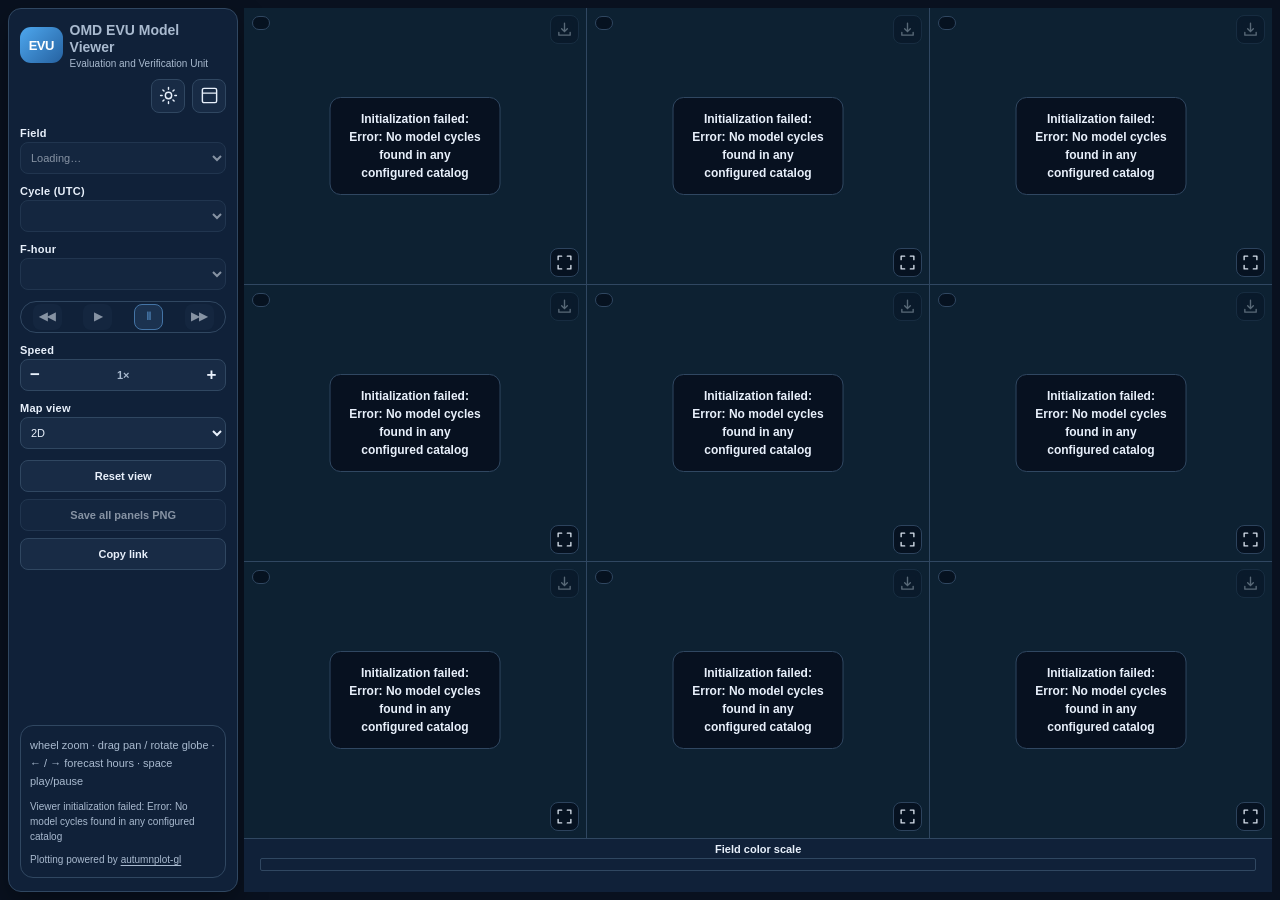
==== index.html @ 355becc1 "Add files via upload" ====
<!DOCTYPE html>
<html lang="en">
<head>
<meta charset="utf-8"><meta name="viewport" content="width=device-width, initial-scale=1"><meta name="theme-color" content="#09111f">
<title>OMD EVU Model Viewer | autumnplot-gl</title>
<link rel="stylesheet" href="css/styles.css?v=7.45.1">
<!-- WebGL comes from the browser. MapLibre uses a separately hosted worker for CSP-safe startup. -->
<link rel="stylesheet" href="vendor/maplibre-gl.css">
<script src="vendor/maplibre-gl-csp.js"></script>
<script src="vendor/autumnplot-gl.js"></script>
<script src="js/viewer.js?v=7.45.1" defer></script>
</head>
<body>
<header class="toolbar">
  <div class="toolbar-brandline">
    <div class="brand"><div class="brandmark">EVU</div><div><strong>OMD EVU Model Viewer</strong><small>Evaluation and Verification Unit</small></div></div>
    <div class="toolbar-brand-actions">
      <button id="mobileControlsBtn" class="utility mobile-controls-btn" aria-controls="viewerControls" aria-expanded="false" title="Show viewer controls">☷ Controls <span class="collapse-indicator" aria-hidden="true">▾</span></button>
      <button id="themeToggleBtn" class="utility theme-toggle" aria-label="Switch to light mode" title="Switch to light mode"><svg aria-hidden="true" viewBox="0 0 24 24" fill="none" stroke="currentColor" stroke-width="1.8" stroke-linecap="round" stroke-linejoin="round"><circle cx="12" cy="12" r="4"/><path d="M12 2v2m0 16v2M4.93 4.93l1.41 1.41m11.32 11.32 1.41 1.41M2 12h2m16 0h2M4.93 19.07l1.41-1.41M17.66 6.34l1.41-1.41"/></svg></button>
      <button id="controlsPositionBtn" class="utility controls-position-toggle" type="button" aria-label="Move controls to left side" aria-pressed="false" title="Move controls to left side"><svg aria-hidden="true" viewBox="0 0 24 24" fill="none" stroke="currentColor" stroke-width="1.8" stroke-linejoin="round"><rect x="3" y="3" width="18" height="18" rx="2"/><path d="M9 3v18"/></svg></button>
    </div>
  </div>
  <div id="viewerControls" class="toolbar-controls">
    <div class="control field-control"><label for="fieldSelect">Field</label><select id="fieldSelect" disabled><option>Loading…</option></select></div>
    <div class="control cycle-control"><label for="cycleSelect">Cycle (UTC)</label><select id="cycleSelect" disabled></select></div>
    <div class="control forecast-control"><label for="fcstSelect">F-hour</label><select id="fcstSelect" disabled></select></div>
    <div class="transport" aria-label="Forecast navigation"><button id="stepBackBtn" class="round" disabled title="Previous hour">◀◀</button><button id="playBtn" class="round" disabled title="Play">▶</button><button id="pauseBtn" class="round active" disabled title="Pause">Ⅱ</button><button id="stepForwardBtn" class="round" disabled title="Next hour">▶▶</button></div>
    <div class="control speed-control"><label>Speed</label><div class="speed-buttons" role="group" aria-label="Loop playback speed"><button id="speedDownBtn" type="button" title="Slower playback" aria-label="Slower playback">−</button><output id="speedValue" aria-live="polite" title="Playback speed relative to normal">1×</output><button id="speedUpBtn" type="button" title="Faster playback" aria-label="Faster playback">+</button></div></div>
    <div id="contourControl" class="control contour-control" hidden><label for="contourToggleBtn">Contours</label><label class="contour-switch"><input type="checkbox" id="contourToggleBtn" aria-label="Show contours"><span>Show lines</span></label></div>
    <div class="control map-view-control"><label for="mapViewSelect">Map view</label><select id="mapViewSelect"><option value="lambert">2D</option><option value="globe">Globe</option></select></div>
    <div class="toolbar-utilities"><button id="resetViewBtn" class="utility">Reset view</button><button id="saveAllPngBtn" class="utility" disabled>Save all panels PNG</button><button id="copyLinkBtn" class="utility">Copy link</button></div>
  </div>
</header>
<div class="helper"><span class="helper-instructions">wheel zoom · drag pan / rotate globe · ← / → forecast hours · space play/pause</span><span class="helper-status"><span id="dataStatus" role="status" aria-live="polite">Starting…</span><span class="helper-credit">Plotting powered by <a href="https://github.com/tsupinie/autumnplot-gl" target="_blank" rel="noopener noreferrer">autumnplot-gl</a></span></span></div>
<div class="viewer-workspace">
  <main id="viewerGrid" class="viewer-grid" aria-label="Model comparison plots"><div class="startup">Initializing rendering engine…</div></main>
  <section id="sharedLegend" class="shared-legend" aria-label="Shared field color legend">
    <div id="sharedLegendTitle" class="shared-legend-title">Field color scale</div>
    <div class="shared-legend-track">
      <canvas id="sharedLegendCanvas" class="shared-legend-canvas" width="1024" height="20" aria-hidden="true"></canvas>
      <div id="sharedLegendLabels" class="shared-legend-labels" aria-label="Color scale values, categorical fields show No and Yes"></div>
    </div>
  </section>
</div>

<dialog id="exportDialog" class="export-dialog" aria-labelledby="exportDialogTitle" aria-describedby="exportDialogHelp">
  <form id="exportForm">
    <div class="export-heading"><h2 id="exportDialogTitle">Save PNG</h2><button type="button" id="exportCloseBtn" class="export-close" aria-label="Close export options">×</button></div>
    <p id="exportDialogHelp">Choose the aspect ratio for your presentation image. Map proportions are preserved. Choose whether to fill the page or expand the map to show the surrounding area.</p>
    <fieldset class="export-ratios"><legend>Aspect ratio</legend>
      <label class="export-choice"><input type="radio" name="exportRatio" value="16:9" checked><span><strong>16:9 widescreen</strong><small id="exportSize169">1920 × 1080</small></span></label>
      <label class="export-choice"><input type="radio" name="exportRatio" value="4:3"><span><strong>4:3 standard</strong><small id="exportSize43">1600 × 1200</small></span></label>
    </fieldset>
    <fieldset class="export-framing"><legend>Map framing</legend>
      <label><input type="radio" name="exportFraming" value="fill" checked> Fill the plot area <small>(may crop map edges)</small></label>
      <label><input type="radio" name="exportFraming" value="fit"> Fit entire map <small>(show surrounding geography)</small></label>
    </fieldset>
    <p id="exportBusyStatus" role="status" aria-live="polite" class="export-busy"></p>
    <div class="export-actions"><button type="button" id="exportCancelBtn">Cancel</button><button type="submit" id="exportConfirmBtn" class="export-primary">Download PNG</button></div>
  </form>
</dialog>
</body></html>
---- css/styles.css ----
:root{--bg:#09111f;--panel:#07101c;--border:#294462;--text:#edf3fb;--muted:#aebdd0;--accent:#62adff;--shadow:0 12px 30px rgba(0,0,0,.34)}
*{box-sizing:border-box}
html,body{margin:0;width:100%;min-height:100%;background:var(--bg);color:var(--text);font-family:Arial,Helvetica,sans-serif}
body{display:grid;grid-template-rows:auto auto minmax(0,1fr) auto;gap:8px;padding:8px;height:100dvh;overflow:hidden}
.toolbar{display:flex;gap:7px;align-items:flex-end;flex-wrap:wrap;background:linear-gradient(180deg,#13223b,#0d1728);border:1px solid rgba(98,173,255,.22);border-radius:16px;padding:10px 12px;box-shadow:var(--shadow)}
.brand{display:flex;align-items:center;gap:7px;white-space:nowrap;align-self:center}.brand strong{font-size:16px;letter-spacing:.03em}.brand small{display:block;font-size:10px;color:var(--muted);margin-top:2px}.brandmark{width:35px;height:35px;border-radius:11px;background:linear-gradient(135deg,#62adff,#3182ca);color:#031322;font-size:22px;font-weight:900;display:grid;place-items:center}
.control{display:grid;gap:5px;min-width:105px}.field-control{min-width:175px}.cycle-control{min-width:152px}.speed-control{min-width:95px}.control label{font-size:11px;color:#bac9dc;font-weight:700;letter-spacing:.02em}
select,button,.display-box{height:38px;background:linear-gradient(180deg,#1a2b45,#14233a);color:var(--text);border:1px solid rgba(255,255,255,.1);border-radius:11px;padding:0 8px;font-size:12px;box-shadow:inset 0 1px 0 rgba(255,255,255,.03)}select option{background:#14233a;color:#edf3fb}button{cursor:pointer;font-weight:700;transition:background .13s,border-color .13s}button:hover:not(:disabled){background:#213a5c;border-color:rgba(98,173,255,.55)}button:disabled,select:disabled{opacity:.55;cursor:not-allowed}.display-box{display:flex;align-items:center;white-space:nowrap;min-width:133px}.spacer{flex:1 1 2px}.transport{display:inline-flex;align-items:center;gap:4px;height:38px;padding:3px;background:#14233a;border:1px solid rgba(255,255,255,.09);border-radius:999px}.round{height:29px;width:32px;padding:0;border:0;background:transparent;border-radius:18px;font-size:12px}.round.active{color:#d3ecff;background:rgba(98,173,255,.2);border:1px solid #4e84b7}.utility{white-space:nowrap;padding:0 9px}
.helper{display:flex;align-items:center;justify-content:space-between;gap:10px;background:linear-gradient(180deg,#101d31,#0c1626);border:1px solid rgba(98,173,255,.16);border-radius:13px;padding:8px 11px;color:var(--muted);font-size:12px;line-height:1.4}.helper b{color:#f2f7ff}.catalog-badge{padding:3px 9px;background:#142843;border:1px solid #37516c;border-radius:20px;white-space:nowrap}
.viewer-grid{--cols:1;display:grid;grid-template-columns:repeat(var(--cols),minmax(0,1fr));grid-auto-rows:minmax(185px,1fr);gap:8px;overflow-y:auto;overflow-x:hidden;min-height:0;min-width:0;padding:1px 3px 3px 1px;align-content:stretch}
.viewer-grid.one-panel{grid-auto-rows:minmax(260px,1fr)}.startup{display:grid;place-items:center;grid-column:1/-1;color:var(--muted);font-size:15px}
.panel-card{display:flex;flex-direction:column;min-width:0;min-height:215px;background:#0c1728;border:1px solid var(--border);border-radius:12px;overflow:hidden;box-shadow:var(--shadow)}.panel-card.selected{border-color:var(--accent);box-shadow:0 0 0 1px rgba(98,173,255,.35),var(--shadow)}
.panel-header{display:flex;justify-content:space-between;align-items:center;gap:8px;padding:6px 9px;background:#10223a;min-width:0}.panel-name{font-size:12px;font-weight:700;white-space:nowrap;overflow:hidden;text-overflow:ellipsis}.panel-save{height:24px;border-radius:7px;font-size:10px;background:#1a3655;padding:0 8px;white-space:nowrap}
.panel-viewport{position:relative;overflow:hidden;flex:1;min-height:125px;background:#07121e;cursor:crosshair;touch-action:none;user-select:none}.panel-viewport.dragging{cursor:crosshair}.image-layer{position:absolute;left:0;top:0;transform-origin:0 0;pointer-events:none;will-change:transform}.image-layer canvas{position:absolute;left:0;top:0;display:block}.plot-label{position:absolute;top:8px;left:8px;z-index:3;padding:5px 8px;background:rgba(3,11,19,.72);border:1px solid rgba(255,255,255,.15);border-radius:8px;max-width:calc(100% - 16px);pointer-events:none}.plot-label strong{display:block;font-size:11px}.plot-label span{display:block;font-size:10px;color:#d1ddea;padding-top:2px;overflow:hidden;text-overflow:ellipsis;white-space:nowrap}
.notice{display:none;position:absolute;z-index:5;top:50%;left:50%;transform:translate(-50%,-50%);background:rgba(6,14,25,.91);padding:12px 17px;border:1px solid #3b5877;border-radius:11px;color:#edf3fb;font-size:12px;text-align:center;max-width:90%;line-height:1.5}.notice.visible{display:block}.point-info{position:absolute;bottom:7px;left:7px;pointer-events:none;background:rgba(6,14,25,.86);border:1px solid #37516c;border-radius:8px;padding:5px 7px;font-size:10px;z-index:3;font-variant-numeric:tabular-nums}
.panel-footer{min-width:0;background:#102036;border-top:1px solid #294462;padding:5px 8px 7px}.legend-title{font-size:10px;color:#dfe9f5;margin-bottom:3px;white-space:nowrap;overflow:hidden;text-overflow:ellipsis}.legend-canvas{width:100%;height:9px;border:1px solid #456080;border-radius:3px;display:block}.legend-labels{display:flex;justify-content:space-between;gap:3px;font-size:9px;color:#c6d6e9;margin-top:3px;font-variant-numeric:tabular-nums}.plot-footer{display:flex;justify-content:space-between;gap:15px;background:linear-gradient(180deg,#101d31,#0c1626);border:1px solid rgba(98,173,255,.16);border-radius:13px;padding:8px 13px;font-size:11px;color:var(--muted);line-height:1.5}
@media(max-width:800px){body{height:auto;min-height:100dvh;overflow:auto;grid-template-rows:auto auto minmax(65vh,1fr) auto}.viewer-grid{overflow-y:visible;grid-auto-rows:minmax(260px,50vh)}.plot-footer{flex-wrap:wrap}.helper{display:block}.catalog-badge{display:inline-block;margin-top:6px}}
@media(max-width:560px){body{padding:6px}.toolbar{padding:9px;gap:8px}.control,.cycle-control,.field-control{min-width:calc(50% - 8px);flex:1 1 130px}.panel-card{min-height:250px}}

/* OMD EVU themes: user preference is saved locally, while the configured theme is the default. */
:root,html[data-theme="dark"]{color-scheme:dark;--bg:#09111f;--panel:#0b1728;--card-head:#12233a;--border:#304761;--text:#e8f0fb;--muted:#a9bacf;--control:#182b45;--controlHover:#254063;--surface:#102139;--map-bg:#0d2132;--plot-label:rgba(6,16,30,.87);--plot-label-text:#d1e0f2;--highlight:#70b9ff}
html[data-theme="light"]{color-scheme:light;--bg:#e8eef5;--panel:#ffffff;--card-head:#eff4f9;--border:#adbecf;--text:#1c3044;--muted:#52677c;--control:#fff;--controlHover:#e0ebf5;--surface:#f6f9fd;--map-bg:#c8d9e5;--plot-label:rgba(255,255,255,.88);--plot-label-text:#29435e;--highlight:#245e9e;--shadow:0 7px 20px rgba(27,56,90,.09)}
html[data-theme] .toolbar,html[data-theme] .helper,html[data-theme] .plot-footer{background:var(--surface);color:var(--muted);border-color:var(--border)}
html[data-theme] .toolbar{border-radius:13px}
html[data-theme] .panel-card{background:var(--panel);border-color:var(--border)}
html[data-theme] .panel-card.selected{border-color:var(--highlight);box-shadow:0 0 0 1px var(--highlight),var(--shadow)}
html[data-theme] .panel-header,html[data-theme] .panel-footer{background:var(--card-head);border-color:var(--border)}
html[data-theme] .panel-viewport{background:var(--map-bg)}
html[data-theme] select,html[data-theme] button,html[data-theme] .display-box{background:var(--control);color:var(--text);border-color:var(--border);box-shadow:none}
html[data-theme] select option{background:var(--control);color:var(--text)}
html[data-theme] button:hover:not(:disabled){background:var(--controlHover);border-color:var(--highlight)}
html[data-theme] .transport{background:var(--surface);border-color:var(--border)}
html[data-theme] .round.active{background:var(--controlHover);border-color:var(--highlight);color:var(--highlight)}
html[data-theme] .control label,html[data-theme] .helper b,html[data-theme] .legend-title{color:var(--text)}
html[data-theme] .legend-labels{color:var(--muted)}
html[data-theme] .plot-label{background:var(--plot-label);color:var(--text);border-color:var(--border);backdrop-filter:blur(3px)}
html[data-theme] .plot-label span{color:var(--plot-label-text)}
html[data-theme] .notice,html[data-theme] .point-info{background:var(--plot-label);color:var(--text);border-color:var(--border)}
html[data-theme] .catalog-badge{background:var(--control);color:var(--muted);border-color:var(--border)}
html[data-theme] .brandmark{width:43px;height:36px;font-size:13px;background:linear-gradient(135deg,#4da7ee,#2662a1);letter-spacing:-.5px;color:#fff}
html[data-theme] .brand strong{font-size:16px;letter-spacing:0}
html[data-theme] .brand small{font-size:11px}
html[data-theme] .panel-viewport .image-layer{image-rendering:auto}
.theme-toggle{min-width:88px}
@media(max-width:800px){.theme-toggle{order:-1}}

/* Choose between orthographic globe context and classic Lambert domain projection. */
.map-view-control{min-width:100px}
@media(max-width:560px){.map-view-control{min-width:115px;flex:1 1 115px}}

/* The weather field is nearest-neighbor on zoom; vector geography stays smooth. */
.image-layer canvas.field-canvas{image-rendering:auto}
/* autumnplot-gl / MapLibre custom rendering surface */
.panel-viewport{position:relative;overflow:hidden;touch-action:auto;cursor:crosshair}
.map-frame{position:absolute;inset:0;z-index:0}
.map-frame .maplibregl-canvas{cursor:crosshair}
.map-frame .maplibregl-canvas:active{cursor:crosshair}
.map-frame .maplibregl-control-container{pointer-events:none}
.plot-label,.point-info,.notice{z-index:4}
.map-snapshot{position:absolute;inset:0;width:100%;height:100%;object-fit:contain;background:var(--map-bg);z-index:1;pointer-events:none}
.panel-viewport .plot-label{max-width:calc(100% - 16px)}
.panel-viewport .notice{font-weight:600}
.panel-viewport.has-live-map .map-snapshot{display:none}
.panel-footer .legend-canvas{height:13px}

/* Footer link remains legible in dark and light mode. */
.plot-footer a{color:inherit;text-decoration:underline;text-underline-offset:2px}.plot-footer a:hover{opacity:.8}

/* Numeric legends: more exact ticks, scaled to panel widths via container queries. */
.panel-card{container-type:inline-size}
.panel-footer .legend-labels{display:block;position:relative;height:18px;margin-top:4px;font-variant-numeric:tabular-nums}
.panel-footer .legend-tick{position:absolute;top:0;transform:translateX(-50%);white-space:nowrap;font-size:9px;line-height:13px}
.panel-footer .legend-tick:first-child{transform:none}
.panel-footer .legend-tick:last-child{transform:translateX(-100%)}
@container (max-width:610px){.panel-footer .legend-tick[data-odd="1"]{display:none}}

/* v7.11 compact controls: one efficient row where space permits. */
body{gap:6px}
.toolbar{display:flex;align-items:center;gap:9px;padding:7px 10px;flex-wrap:wrap}
.toolbar-brandline{display:contents}
.toolbar-brand-actions{display:contents}
.toolbar .brand{flex:0 0 auto;align-self:center}
.toolbar .brandmark{width:36px;height:33px}
.toolbar .brand strong{font-size:14px}
.toolbar .brand small{font-size:10px}
.toolbar-controls{display:flex;flex:1 1 900px;align-items:flex-end;gap:6px;flex-wrap:wrap;min-width:0}
.toolbar-controls .control{gap:3px;min-width:0;flex:0 1 auto}
.toolbar-controls .control label{font-size:10px}
.toolbar-controls select{width:100%;font-size:11px;padding:0 6px}
.toolbar-controls .field-control{width:190px;max-width:220px}
.toolbar-controls .cycle-control{width:159px}
.toolbar-controls .forecast-control{width:85px}
.toolbar-controls .speed-control{width:81px}
.toolbar-controls .map-view-control{width:121px}
.toolbar select,.toolbar button,.toolbar .display-box{height:32px;border-radius:8px}
.toolbar .transport{height:32px;padding:2px;gap:2px;flex:0 0 auto}
.toolbar .round{height:26px;width:29px;font-size:11px}
.toolbar .utility{font-size:11px;padding:0 8px}
.toolbar-utilities{display:flex;align-items:center;gap:6px;flex-wrap:wrap}
.toolbar .theme-toggle{min-width:0;width:34px;height:34px;font-size:19px;padding:0;line-height:1;order:4;margin-left:auto;flex:0 0 34px}
.helper{padding:5px 10px;font-size:11px;min-height:26px}
.mobile-controls-btn{display:none}
@media (max-width:800px){
 body{grid-template-rows:auto auto minmax(65vh,1fr) auto}
 .toolbar{display:block;padding:7px 9px}
 .toolbar-brandline{display:flex;justify-content:space-between;gap:8px;align-items:center;min-width:0}
 .toolbar-brand-actions{display:flex;align-items:center;gap:7px}
 .mobile-controls-btn{display:inline-flex;align-items:center;justify-content:center;gap:7px;white-space:nowrap}
 .toolbar .theme-toggle{margin:0;order:initial}
 .toolbar-controls{display:none;flex:1 1 auto;margin-top:9px;border-top:1px solid var(--border);padding-top:9px;align-items:flex-end;gap:7px}
 .toolbar-controls.is-open{display:flex}
 .toolbar-controls .field-control{flex:2 1 180px;width:auto;max-width:none}
 .toolbar-controls .cycle-control{flex:1 1 140px;width:auto}
 .toolbar-controls .forecast-control{flex:0 1 88px;width:88px}
 .toolbar-controls .speed-control{flex:0 1 88px;width:88px}
 .toolbar-controls .map-view-control{flex:0 1 130px;width:130px}
 .toolbar-utilities{flex:1 1 100%;}
 .toolbar .brand small{font-size:9px}
 .toolbar .brand strong{font-size:13px}
 .toolbar .transport{margin:0}
}
@media (max-width:560px){
 .toolbar-controls .control,.toolbar-controls .cycle-control,.toolbar-controls .field-control{min-width:0}
 .toolbar-controls .field-control{flex:1 1 100%}
 .toolbar-controls .cycle-control{flex:2 1 120px}
 .toolbar-controls .forecast-control{flex:1 1 77px;width:auto}
 .toolbar-controls .map-view-control{flex:1 1 115px;width:auto}
 .toolbar-utilities{justify-content:space-between}
 .toolbar .brandmark{width:33px;height:32px}
}

.theme-toggle{display:inline-flex;align-items:center;justify-content:center}
.theme-toggle svg{display:block;width:19px;height:19px;flex:0 0 auto}


/* v7.12: tight speed steppers and slide-export chooser */
.toolbar-controls .speed-control{width:112px}
.speed-buttons{display:flex;align-items:center;height:32px;border:1px solid var(--border);border-radius:8px;background:var(--control);overflow:hidden}
.toolbar .speed-buttons button{height:30px;min-width:28px;padding:0;border:0;border-radius:0;font-size:17px;line-height:1;background:transparent}
.speed-buttons output{display:inline-flex;flex:1;justify-content:center;align-items:center;min-width:36px;font-size:11px;font-weight:700;font-variant-numeric:tabular-nums;white-space:nowrap}
.export-dialog{position:fixed;inset:auto;max-width:min(430px,calc(100vw - 24px));width:100%;padding:0;border:1px solid var(--border);border-radius:16px;background:var(--panel);color:var(--text);box-shadow:0 30px 90px #0008}
.export-dialog::backdrop{background:rgba(2,8,18,.74);backdrop-filter:blur(3px)}
.export-dialog form{padding:20px}
.export-heading{display:flex;justify-content:space-between;align-items:center;gap:12px}
.export-heading h2{font-size:18px;margin:0}
.export-dialog .export-close{height:30px;width:30px;flex:0 0 30px;padding:0;font-size:24px}
.export-dialog p{font-size:13px;color:var(--muted);line-height:1.5;margin:10px 0 17px}
.export-ratios{margin:0;border:0;padding:0;display:grid;gap:9px}
.export-ratios legend{font-size:12px;font-weight:700;padding:0;margin-bottom:10px}
.export-choice{display:flex;align-items:center;gap:12px;padding:13px;border:1px solid var(--border);border-radius:10px;background:var(--surface);cursor:pointer}
.export-choice:has(input:checked){border-color:var(--highlight);box-shadow:0 0 0 1px var(--highlight)}
.export-choice input{accent-color:var(--highlight);width:16px;height:16px;flex:none}
.export-choice span{display:grid;gap:4px;font-size:13px}
.export-choice small{font-size:11px;color:var(--muted)}
.export-dialog .export-busy{margin:9px 0;min-height:14px;font-size:12px}
.export-actions{display:flex;justify-content:flex-end;gap:10px;margin-top:12px}
.export-actions button{height:36px}
.export-actions .export-primary{background:var(--highlight);color:var(--bg);border-color:var(--highlight);font-weight:700}
@media(max-width:800px){.toolbar-controls .speed-control{flex:0 0 112px;width:112px}}

/* v7.14: preserve the ninth verifying-analysis slot without initializing WebGL. */
.panel-card.analysis-placeholder .panel-viewport{background:radial-gradient(ellipse at 50% 28%,rgba(72,111,155,.17),transparent 70%),var(--map-bg);}
.panel-card.analysis-placeholder .notice{top:50%;left:50%;transform:translate(-50%,-50%);max-width:90%;width:max-content;text-align:center;white-space:normal;}
.panel-card.analysis-placeholder .panel-footer{min-height:55px;}
.panel-card.analysis-placeholder .legend-canvas{visibility:hidden;}

/* v7.15: map-aligned 10-m wind barbs. Kept out of WebGL DOM to preserve plot engine. */
.wind-overlay{position:absolute;inset:0;z-index:2;width:100%;height:100%;pointer-events:none;display:block;}
.export-framing{border:0;padding:0;margin:16px 0 6px;display:grid;gap:8px;}
.export-framing legend{font-size:12px;font-weight:700;margin-bottom:7px;}
.export-framing label{display:flex;align-items:center;gap:8px;font-size:13px;cursor:pointer;}
.export-framing input{accent-color:var(--highlight);}
.export-framing small{font-size:11px;color:var(--muted);}


/* v7.16: plot-first panels and responsive compact legends. */
/* The model and valid time remain INSIDE the plot, not in a redundant header. */
.panel-card .panel-header{display:none}
.panel-viewport{min-height:0}
.panel-viewport .plot-label{max-width:calc(100% - 55px)}
.panel-viewport .panel-save{
 position:absolute;right:7px;top:7px;z-index:7;
 width:29px;height:29px;min-width:29px;padding:5px;
 display:flex;align-items:center;justify-content:center;
 border-radius:8px;border:1px solid var(--border);
 background:var(--plot-label);color:var(--text);
 backdrop-filter:blur(4px);opacity:.92;cursor:pointer;
}
.panel-viewport .panel-save svg{display:block;width:17px;height:17px;flex:0 0 auto}
.panel-viewport .panel-save:disabled{opacity:.35;pointer-events:none}
.panel-viewport .panel-save:hover:not(:disabled){opacity:1}
/* Smaller horizontal legends: used for single/few panels and narrow screens. */
.panel-footer{padding:3px 7px 4px}
.panel-footer .legend-title{margin-bottom:2px;font-size:9px;line-height:11px}
.panel-footer .legend-canvas{height:10px}
.panel-footer .legend-labels{height:13px;margin-top:2px}
.panel-footer .legend-tick{line-height:11px;font-size:8px}
/* Right-side colorbars for 6+ panels on sufficiently wide 3+ column layouts. */
.viewer-grid.vertical-legends .panel-card:not(.analysis-placeholder){flex-direction:row}
.viewer-grid.vertical-legends .panel-card:not(.analysis-placeholder)>.panel-viewport{flex:1 1 auto;min-width:0;min-height:0}
.viewer-grid.vertical-legends .panel-card:not(.analysis-placeholder)>.panel-footer{
 flex:0 0 74px;width:74px;min-width:74px;position:relative;
 border-top:0;border-left:1px solid var(--border);
 padding:5px 5px;
}
.viewer-grid.vertical-legends .panel-footer .legend-title{
 font-size:9px;line-height:11px;text-align:center;
 margin:0;white-space:nowrap;overflow:hidden;text-overflow:ellipsis;
}
.viewer-grid.vertical-legends .panel-footer .legend-canvas{
 position:absolute;left:7px;top:23px;bottom:7px;
 width:13px;height:calc(100% - 30px);border-radius:3px;
}
.viewer-grid.vertical-legends .panel-footer .legend-labels{
 position:absolute;left:24px;right:4px;top:23px;bottom:7px;
 display:block;height:auto;margin:0;overflow:visible;
}
.viewer-grid.vertical-legends .panel-footer .legend-tick{
 left:0!important;top:auto;transform:translateY(-50%);
 font-size:9px;line-height:10px;
}
.viewer-grid.vertical-legends .panel-footer .legend-tick[data-end="top"]{transform:translateY(0)}
.viewer-grid.vertical-legends .panel-footer .legend-tick[data-end="bottom"]{transform:translateY(-100%)}
@container (max-width:610px){.viewer-grid.vertical-legends .panel-footer .legend-tick[data-odd="1"]{display:block}}
@media(max-width:800px){.panel-viewport{min-height:170px}}

/* Analysis has no colorbar until RAP/MRMS analysis data are available. */
.panel-card.analysis-placeholder>.panel-footer{display:none}


/* v7.17: share one field legend and maximize every panel's map area. */
.viewer-workspace{display:flex;flex-direction:column;min-width:0;min-height:0;gap:0;overflow:hidden;}
.viewer-workspace>.viewer-grid{flex:1 1 auto;min-height:0;min-width:0;}
.viewer-grid{gap:1px;padding:0;grid-auto-rows:minmax(120px,1fr);background:var(--border);}
.panel-card,html[data-theme] .panel-card{min-height:100px;border:0;border-radius:0;box-shadow:none;}
.panel-card.selected,html[data-theme] .panel-card.selected{border:0;box-shadow:inset 0 0 0 2px var(--highlight);}
.panel-card>.panel-footer,.viewer-grid.vertical-legends .panel-card>.panel-footer{display:none;}
.shared-legend{
 flex:0 0 auto;min-height:47px;display:flex;align-items:center;gap:15px;
 padding:4px 11px;background:var(--surface);color:var(--text);
 border-top:1px solid var(--border);min-width:0;
}
.shared-legend-title{font-size:11px;font-weight:700;white-space:nowrap;max-width:240px;overflow:hidden;text-overflow:ellipsis;flex:0 1 240px;}
.shared-legend-track{flex:1 1 auto;min-width:0;max-width:1000px;position:relative;align-self:center;}
.shared-legend-canvas{display:block;width:100%;height:14px;border:1px solid var(--border);border-radius:2px;}
.shared-legend-labels{height:16px;position:relative;margin-top:3px;color:var(--muted);font-variant-numeric:tabular-nums;}
.shared-legend-tick{position:absolute;top:0;font-size:10px;white-space:nowrap;transform:translateX(-50%);}
.shared-legend-tick[data-end="first"]{transform:none;}
.shared-legend-tick[data-end="last"]{transform:translateX(-100%);}
@media(max-width:800px){
 .viewer-workspace{overflow:visible;}
 .viewer-workspace>.viewer-grid{overflow-y:visible;flex:0 0 auto;grid-auto-rows:minmax(255px,auto);}
 .panel-card,html[data-theme] .panel-card{min-height:240px;}
 .shared-legend{flex-wrap:wrap;gap:1px;min-height:56px;padding:5px 8px;}
 .shared-legend-title{flex:1 1 100%;max-width:none;font-size:10px;}
 .shared-legend-track{flex:1 1 100%;max-width:none;}
 .shared-legend-tick{font-size:9px;}
}


/* v7.19: status and plotting credit share the instructions strip; no footer. */
body{grid-template-rows:auto auto minmax(0,1fr);}
.helper{display:flex;align-items:center;justify-content:space-between;gap:8px 14px;flex-wrap:wrap;padding:5px 10px;}
.helper-instructions{min-width:0;flex:1 1 360px;}
.helper-status{display:inline-flex;align-items:center;justify-content:flex-end;gap:12px;min-width:0;flex:1 1 330px;text-align:right;font-size:10px;white-space:nowrap;}
.helper-status #dataStatus{font-variant-numeric:tabular-nums;}
.helper-credit a{color:inherit;text-decoration:underline;text-underline-offset:2px;}
@media (max-width:1050px){.helper-status{justify-content:flex-start;text-align:left;flex-wrap:wrap;white-space:normal;}}
@media (max-width:800px){body{grid-template-rows:auto auto minmax(65vh,1fr);}.helper{display:flex;gap:3px;}.helper-instructions,.helper-status{flex:1 1 100%;}.helper-status{justify-content:flex-start;}}

/* v7.20: projected, noninteractive counterpart cursors. The real OS cursor
   remains a normal white crosshair/pointer; these never intercept events. */
.sync-crosshair{position:absolute;z-index:6;width:23px;height:23px;
 transform:translate(-50%,-50%);pointer-events:none;user-select:none;
 filter:drop-shadow(0 0 2px #051c2a);}
.sync-crosshair::before,.sync-crosshair::after{content:'';position:absolute;background:#00f3e3;
 box-shadow:0 0 0 1px rgba(7,32,42,.4);}
.sync-crosshair::before{height:2px;width:23px;top:10.5px;left:0;}
.sync-crosshair::after{width:2px;height:23px;left:10.5px;top:0;}
.sync-crosshair[hidden]{display:none!important}
/* Export dialog opens adjacent to the clicked toolbar button or panel icon. */
.export-dialog{margin:0;inset:auto;max-height:calc(100dvh - 16px);overflow:auto}

/* v7.20: give the common color scale the complete grid width. Keep its
   field title centered directly above the swatches on desktop and mobile. */
.shared-legend{flex-direction:column;justify-content:center;align-items:stretch;gap:2px;
 padding:3px 16px 5px;min-height:49px;}
.shared-legend-title{flex:0 0 auto;max-width:none;width:100%;font-size:11px;line-height:14px;
 text-align:center;white-space:nowrap;}
.shared-legend-track{flex:0 0 auto;width:100%;max-width:none;min-width:0;}
.shared-legend-canvas{height:13px;}
.shared-legend-labels{margin-top:1px;height:15px;}
@media (max-width:800px){.shared-legend{gap:2px;padding:3px 9px 5px;min-height:49px;}
 .shared-legend-title,.shared-legend-track{flex:0 0 auto;max-width:none;width:100%;}
}


/* v7.40: keep the glowing master crosshair locked to the actual mouse.
   The previous white/glowing DOM overlay was painted one or more animation
   frames after the OS pointer and could visibly trail it during movement.
   Use a single native cursor image with a center-accurate (24,24) hotspot.
   Geographic counterparts remain DOM overlays in the other panels. */
@media (pointer: fine) {
  .panel-viewport {cursor:url('cursor-master-glow.svg') 24 24,crosshair;}
  .map-frame .maplibregl-canvas,
  .map-frame .maplibregl-canvas:active {
    cursor:url('cursor-master-glow.svg') 24 24,crosshair !important;
  }
}
/* The native hand remains the only click target; a halo highlights it. */
.panel-viewport .panel-save:hover:not(:disabled){
 box-shadow:0 0 0 1px rgba(255,255,255,.9),0 0 9px 3px rgba(255,255,255,.50),
 0 0 21px 6px rgba(60,190,255,.55);
 cursor:url('cursor-hand-glow.svg') 13 3,pointer;
}


/* v7.28: in-workspace single-panel focus. Keep the shared legend/toolbar.
   Non-focused maps stay mounted but aren't resized at zero dimensions. */
.panel-viewport .panel-expand{
 position:absolute;right:7px;bottom:7px;z-index:9;
 display:flex;align-items:center;justify-content:center;
 width:29px;height:29px;min-width:29px;padding:5px;
 border:1px solid var(--border);border-radius:8px;
 background:var(--plot-label);color:var(--text);
 backdrop-filter:blur(4px);opacity:.92;cursor:pointer;
}
.panel-viewport .panel-expand svg{width:17px;height:17px;display:block;pointer-events:none}
.panel-viewport .panel-expand:hover,.panel-viewport .panel-expand:focus-visible{
 opacity:1;box-shadow:0 0 0 1px rgba(255,255,255,.45),0 0 9px rgba(73,174,255,.48);
}
.viewer-workspace>.viewer-grid.focus-panel{
 --cols:1;grid-template-columns:minmax(0,1fr);grid-auto-rows:minmax(0,1fr);
 overflow:hidden;align-content:stretch;
}
.viewer-grid.focus-panel>.panel-card:not(.is-focused){display:none!important}
.viewer-grid.focus-panel>.panel-card.is-focused{
 grid-column:1;grid-row:1;width:100%;height:100%;min-width:0;min-height:0;
}
@media(max-width:800px){
 .viewer-workspace>.viewer-grid.focus-panel{
  flex:0 0 auto;grid-template-columns:minmax(0,1fr);
  grid-auto-rows:minmax(0,1fr);height:max(340px,65dvh);
  overflow:hidden;
 }
 .viewer-grid.focus-panel>.panel-card.is-focused{min-height:0}
}

/* Full diagnostics for long analysis/grid errors; tap to see or copy details. */
.notice.error-details{white-space:pre-line;overflow-wrap:anywhere;max-height:68%;overflow-y:auto;cursor:pointer;user-select:text;overscroll-behavior:contain}


/* v7.37: desktop-only placement control. The <=800px mobile controls and
   collapse/expand behavior remain exactly as before. */
.controls-position-toggle{display:none!important}
@media (min-width:801px){
 .toolbar .controls-position-toggle{
  display:inline-flex!important;align-items:center;justify-content:center;
  width:34px;min-width:34px;height:34px;flex:0 0 34px;order:5;
  padding:0;line-height:1;
 }
 .controls-position-toggle svg{display:block;width:19px;height:19px;flex:0 0 auto}
 .controls-position-toggle:focus-visible{outline:2px solid var(--highlight);outline-offset:2px}
 html[data-controls-position="left"] body{
  grid-template-columns:clamp(220px,18vw,260px) minmax(0,1fr);
  grid-template-rows:minmax(0,1fr);
 }
 html[data-controls-position="left"] .toolbar{
  grid-column:1;grid-row:1;min-height:0;min-width:0;
  display:flex;flex-direction:column;flex-wrap:nowrap;align-items:stretch;
  justify-content:flex-start;gap:14px;padding:13px 11px;
  overflow-y:auto;overflow-x:hidden;scrollbar-width:thin;
 }
 html[data-controls-position="left"] .toolbar-brandline{
  display:flex;flex-direction:column;gap:10px;align-items:stretch;
 }
 html[data-controls-position="left"] .toolbar .brand{
  align-self:stretch;white-space:normal;min-width:0;
 }
 html[data-controls-position="left"] .toolbar .brand>div:last-child{min-width:0}
 html[data-controls-position="left"] .toolbar .brand strong{font-size:14px;line-height:1.2;display:block}
 html[data-controls-position="left"] .toolbar .brand small{font-size:10px}
 html[data-controls-position="left"] .toolbar-brand-actions{
  display:flex;align-items:center;justify-content:flex-end;gap:7px;
 }
 html[data-controls-position="left"] .toolbar .theme-toggle{
  order:initial;margin:0;flex:0 0 34px;
 }
 html[data-controls-position="left"] .toolbar .controls-position-toggle{
  order:initial;margin:0;
 }
 html[data-controls-position="left"] .toolbar-controls{
  display:flex;flex:0 0 auto;flex-direction:column;align-items:stretch;
  flex-wrap:nowrap;gap:11px;min-width:0;width:100%;
 }
 html[data-controls-position="left"] .toolbar-controls .control,
 html[data-controls-position="left"] .toolbar-controls .field-control,
 html[data-controls-position="left"] .toolbar-controls .cycle-control,
 html[data-controls-position="left"] .toolbar-controls .forecast-control,
 html[data-controls-position="left"] .toolbar-controls .speed-control,
 html[data-controls-position="left"] .toolbar-controls .map-view-control{
  width:100%;max-width:none;min-width:0;flex:0 0 auto;
 }
 html[data-controls-position="left"] .toolbar-controls .control label{font-size:11px}
 html[data-controls-position="left"] .toolbar-controls select{width:100%}
 html[data-controls-position="left"] .toolbar .transport{
  align-self:stretch;justify-content:space-around;width:100%;margin:0;
 }
 html[data-controls-position="left"] .speed-buttons{width:100%}
 html[data-controls-position="left"] .toolbar-utilities{
  width:100%;display:grid;grid-template-columns:minmax(0,1fr);gap:7px;
 }
 html[data-controls-position="left"] .toolbar-utilities .utility{width:100%;min-width:0}
 html[data-controls-position="left"] .toolbar>.helper{
  flex:0 0 auto;width:100%;min-width:0;margin-top:auto;
  display:flex;flex-direction:column;align-items:stretch;
  justify-content:flex-start;gap:9px;padding:10px 9px;
  text-align:left;overflow-wrap:break-word;
 }
 html[data-controls-position="left"] .toolbar>.helper .helper-instructions{
  flex:0 0 auto;min-width:0;width:100%;line-height:1.65;
 }
 html[data-controls-position="left"] .toolbar>.helper .helper-status{
  display:flex;flex:0 0 auto;flex-direction:column;align-items:flex-start;
  justify-content:flex-start;gap:8px;text-align:left;
  min-width:0;width:100%;white-space:normal;line-height:1.5;
 }
 html[data-controls-position="left"] .toolbar>.helper #dataStatus{
  width:100%;white-space:normal;overflow-wrap:anywhere;
 }
 html[data-controls-position="left"] .toolbar>.helper .helper-credit{
  width:100%;overflow-wrap:anywhere;
 }
 html[data-controls-position="left"] .viewer-workspace{
  grid-column:2;grid-row:1;min-width:0;min-height:0;
 }
}

/* v7.42: smooth labeled isolines above shading, below hover and panel controls. */
.contour-overlay{position:absolute;inset:0;z-index:3;width:100%;height:100%;pointer-events:none;display:block}
.contour-control[hidden]{display:none!important}
.toolbar-controls .contour-control{width:112px;min-width:102px}
.contour-switch{display:flex;align-items:center;gap:6px;height:32px;padding:3px 8px;
 border:1px solid var(--border);border-radius:8px;background:var(--control);color:var(--text);
 font-size:11px!important;white-space:nowrap;cursor:pointer}
.contour-switch input{width:15px;height:15px;accent-color:var(--accent)}
@media(min-width:801px){html[data-controls-position="left"] .toolbar-controls .contour-control{width:100%}}

/* Wind barbs remain on top when contours are also enabled. */
.wind-overlay{z-index:4}
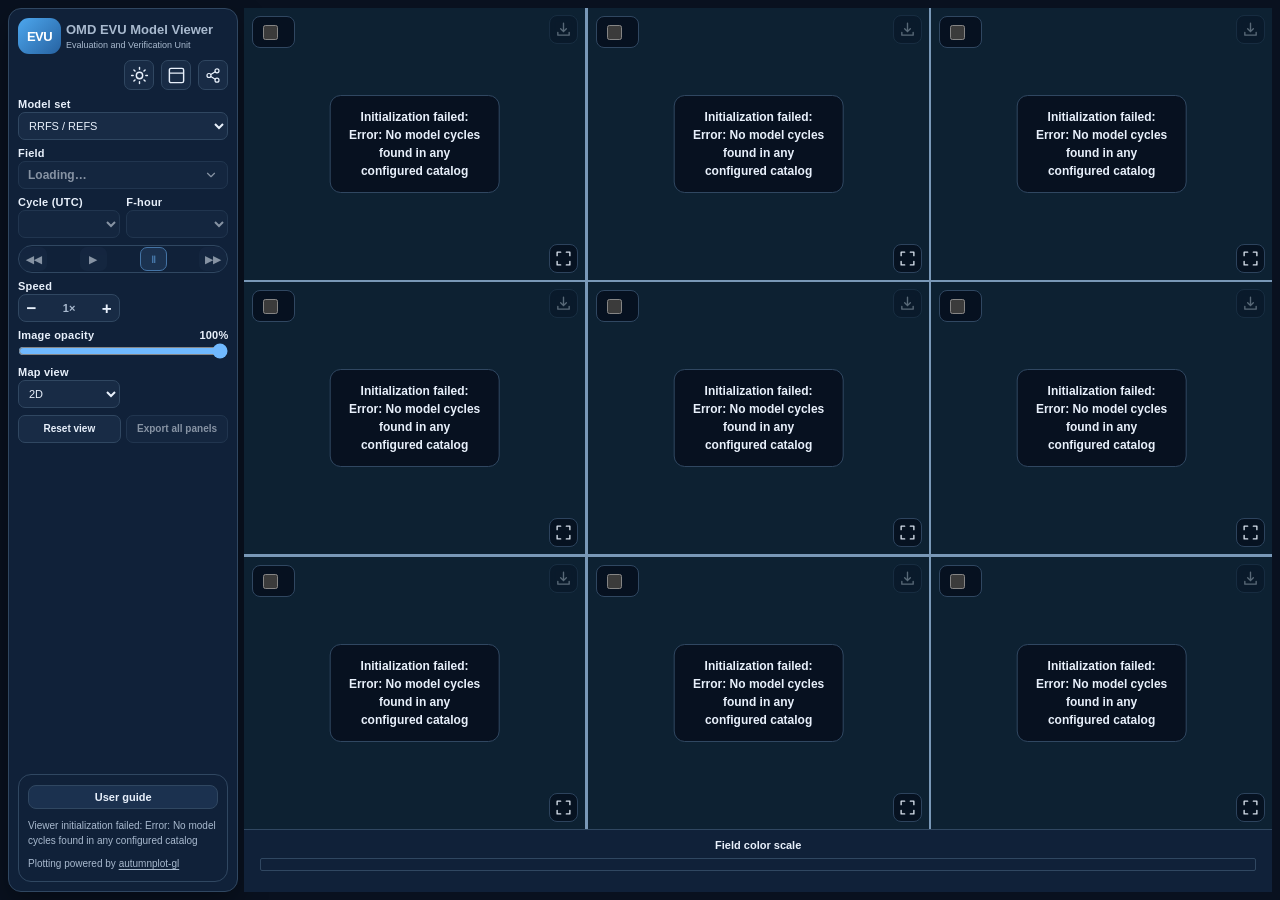
==== commit ca8344c5: "Add files via upload" ====
--- a/index.html
+++ b/index.html
@@ -3,12 +3,15 @@
 <head>
 <meta charset="utf-8"><meta name="viewport" content="width=device-width, initial-scale=1"><meta name="theme-color" content="#09111f">
 <title>OMD EVU Model Viewer | autumnplot-gl</title>
-<link rel="stylesheet" href="css/styles.css?v=7.45.1">
+<link rel="stylesheet" href="css/styles.css?v=1.1.10-20261030">
 <!-- WebGL comes from the browser. MapLibre uses a separately hosted worker for CSP-safe startup. -->
 <link rel="stylesheet" href="vendor/maplibre-gl.css">
 <script src="vendor/maplibre-gl-csp.js"></script>
 <script src="vendor/autumnplot-gl.js"></script>
-<script src="js/viewer.js?v=7.45.1" defer></script>
+<script src="js/gif-export.js?v=1.0.20-20261030"></script>
+<script src="js/viewer.js?v=1.1.10-20261030" defer></script>
+<script src="js/sounding-profiles.js?v=1.1.10-20261030" defer></script>
+<script src="js/point-inspector.js?v=1.1.10-20261030" defer></script>
 </head>
 <body>
 <header class="toolbar">
@@ -18,35 +21,274 @@
       <button id="mobileControlsBtn" class="utility mobile-controls-btn" aria-controls="viewerControls" aria-expanded="false" title="Show viewer controls">☷ Controls <span class="collapse-indicator" aria-hidden="true">▾</span></button>
       <button id="themeToggleBtn" class="utility theme-toggle" aria-label="Switch to light mode" title="Switch to light mode"><svg aria-hidden="true" viewBox="0 0 24 24" fill="none" stroke="currentColor" stroke-width="1.8" stroke-linecap="round" stroke-linejoin="round"><circle cx="12" cy="12" r="4"/><path d="M12 2v2m0 16v2M4.93 4.93l1.41 1.41m11.32 11.32 1.41 1.41M2 12h2m16 0h2M4.93 19.07l1.41-1.41M17.66 6.34l1.41-1.41"/></svg></button>
       <button id="controlsPositionBtn" class="utility controls-position-toggle" type="button" aria-label="Move controls to left side" aria-pressed="false" title="Move controls to left side"><svg aria-hidden="true" viewBox="0 0 24 24" fill="none" stroke="currentColor" stroke-width="1.8" stroke-linejoin="round"><rect x="3" y="3" width="18" height="18" rx="2"/><path d="M9 3v18"/></svg></button>
+      <button id="copyLinkBtn" class="utility share-link-btn" type="button" aria-label="Copy share link" title="Copy share link"><svg aria-hidden="true" viewBox="0 0 24 24" fill="none" stroke="currentColor" stroke-width="1.8" stroke-linecap="round" stroke-linejoin="round"><circle cx="18" cy="5" r="3"/><circle cx="6" cy="12" r="3"/><circle cx="18" cy="19" r="3"/><path d="m8.7 10.55 6.6-4.1M8.7 13.45l6.6 4.1"/></svg></button><span id="shareLinkStatus" class="sr-only" role="status" aria-live="polite"></span>
     </div>
   </div>
   <div id="viewerControls" class="toolbar-controls">
-    <div class="control field-control"><label for="fieldSelect">Field</label><select id="fieldSelect" disabled><option>Loading…</option></select></div>
+    <div class="control model-set-control"><label for="modelSetSelect">Model set</label><select id="modelSetSelect" aria-label="Model set"><option value="rrfs-refs">RRFS / REFS</option><option value="gfs-versions" disabled>GFSv16 / GFSv17 (coming soon)</option><option value="ai-models" disabled>AIGFS / AIGEFS / HGEFS (coming soon)</option></select></div>
+    <div class="control field-control field-nested-control"><label for="fieldMenuBtn">Field</label><button id="fieldMenuBtn" class="field-menu-trigger" type="button" aria-haspopup="menu" aria-expanded="false" aria-controls="fieldMenuPopup" aria-label="Choose meteorological field" disabled><span id="fieldMenuSelected">Loading…</span><svg aria-hidden="true" viewBox="0 0 24 24" fill="none" stroke="currentColor" stroke-width="2" stroke-linecap="round" stroke-linejoin="round"><path d="m6 9 6 6 6-6"/></svg></button></div>
     <div class="control cycle-control"><label for="cycleSelect">Cycle (UTC)</label><select id="cycleSelect" disabled></select></div>
     <div class="control forecast-control"><label for="fcstSelect">F-hour</label><select id="fcstSelect" disabled></select></div>
     <div class="transport" aria-label="Forecast navigation"><button id="stepBackBtn" class="round" disabled title="Previous hour">◀◀</button><button id="playBtn" class="round" disabled title="Play">▶</button><button id="pauseBtn" class="round active" disabled title="Pause">Ⅱ</button><button id="stepForwardBtn" class="round" disabled title="Next hour">▶▶</button></div>
     <div class="control speed-control"><label>Speed</label><div class="speed-buttons" role="group" aria-label="Loop playback speed"><button id="speedDownBtn" type="button" title="Slower playback" aria-label="Slower playback">−</button><output id="speedValue" aria-live="polite" title="Playback speed relative to normal">1×</output><button id="speedUpBtn" type="button" title="Faster playback" aria-label="Faster playback">+</button></div></div>
-    <div id="contourControl" class="control contour-control" hidden><label for="contourToggleBtn">Contours</label><label class="contour-switch"><input type="checkbox" id="contourToggleBtn" aria-label="Show contours"><span>Show lines</span></label></div>
+    <div id="contourControl" class="control contour-control overlays-control" hidden>
+      <label id="overlaysLabel">Overlays</label>
+      <div class="overlays-switches" role="group" aria-labelledby="overlaysLabel">
+        <label id="heightOption" class="contour-switch" hidden title="Display geopotential height contours"><input type="checkbox" id="heightToggleBtn" checked><span>Height</span></label>
+        <label id="windOption" class="contour-switch" hidden title="Display meteorological wind barbs"><input type="checkbox" id="windToggleBtn" checked><span>Wind</span></label>
+        <label id="contourOption" class="contour-switch" hidden title="Display optional shaded-field contours"><input type="checkbox" id="contourToggleBtn"><span>Contours</span></label>
+        <label id="mslp850Option" class="contour-switch" hidden title="Display dashed 850-hPa temperature isolines on MSLP"><input type="checkbox" id="mslp850ToggleBtn" checked><span>850-hPa Temp</span></label>
+        <div id="obsControl" class="obs-switches" hidden>
+          <label class="contour-switch" title="Synoptic Data METAR / ASOS / AWOS station observations"><input type="checkbox" id="obsSynoptic" checked><span>METARs</span></label>
+          <label class="contour-switch" title="mPING crowd-sourced precipitation reports"><input type="checkbox" id="obsMping" checked><span>mPING</span></label>
+        </div>
+        <div id="spcControl" class="spc-switches" hidden>
+          <label class="contour-switch" title="SPC preliminary tornado, wind, and hail reports"><input type="checkbox" id="spcToggleBtn"><span>SPC reports</span></label>
+        </div>
+      </div>
+      <small id="spcCount" class="obs-count" aria-live="polite" hidden></small>
+      <small id="obsCount" class="obs-count" aria-live="polite" hidden></small>
+      <small id="obsAttribution" class="obs-attribution" hidden>Data: <a href="https://synopticdata.com/" target="_blank" rel="noopener noreferrer">Synoptic Data</a> · <a href="https://mping.ou.edu/" target="_blank" rel="noopener noreferrer">mPING (OU/NSSL)</a></small>
+    </div>
+    <div class="control opacity-control" title="Meteorological image shading opacity; contours, barbs, and reports remain fully visible">
+      <label for="imageOpacity">Image opacity <output id="imageOpacityLabel">100%</output></label>
+      <input type="range" id="imageOpacity" min="0" max="100" step="5" value="100" aria-label="Image opacity percent">
+    </div>
     <div class="control map-view-control"><label for="mapViewSelect">Map view</label><select id="mapViewSelect"><option value="lambert">2D</option><option value="globe">Globe</option></select></div>
-    <div class="toolbar-utilities"><button id="resetViewBtn" class="utility">Reset view</button><button id="saveAllPngBtn" class="utility" disabled>Save all panels PNG</button><button id="copyLinkBtn" class="utility">Copy link</button></div>
+    <div class="toolbar-utilities"><button id="resetViewBtn" class="utility">Reset view</button><button id="saveAllPngBtn" class="utility" title="Export all panels as a PNG image or animated GIF" disabled>Export all panels</button></div>
   </div>
 </header>
-<div class="helper"><span class="helper-instructions">wheel zoom · drag pan / rotate globe · ← / → forecast hours · space play/pause</span><span class="helper-status"><span id="dataStatus" role="status" aria-live="polite">Starting…</span><span class="helper-credit">Plotting powered by <a href="https://github.com/tsupinie/autumnplot-gl" target="_blank" rel="noopener noreferrer">autumnplot-gl</a></span></span></div>
+<div id="shareLinkToast" class="share-link-toast" hidden aria-hidden="true"></div>
+<!-- Floating outside the clipped optional left toolbar; still anchored to its Field button. -->
+<div id="fieldMenuPopup" class="field-menu-popup" hidden>
+  <div id="fieldMenuCategories" class="field-menu-categories" role="menu" aria-label="Meteorological field categories"></div>
+  <div id="fieldMenuBranch" class="field-menu-branch" role="menu" aria-label="Fields in selected category" hidden>
+    <button id="fieldMenuBack" class="field-menu-back" type="button" aria-label="Back to field categories"><span aria-hidden="true">‹</span> Categories</button>
+    <div id="fieldMenuBranchTitle" class="field-menu-branch-title" aria-hidden="true"></div>
+    <div id="fieldMenuItems" class="field-menu-items"></div>
+  </div>
+</div>
+<div class="helper"><button type="button" id="userGuideBtn" class="helper-guide" aria-haspopup="dialog" aria-controls="userGuideDialog">User guide</button><span class="helper-status"><span id="dataStatus" role="status" aria-live="polite">Starting…</span><span class="helper-credit">Plotting powered by <a href="https://github.com/tsupinie/autumnplot-gl" target="_blank" rel="noopener noreferrer">autumnplot-gl</a></span></span></div>
 <div class="viewer-workspace">
   <main id="viewerGrid" class="viewer-grid" aria-label="Model comparison plots"><div class="startup">Initializing rendering engine…</div></main>
   <section id="sharedLegend" class="shared-legend" aria-label="Shared field color legend">
-    <div id="sharedLegendTitle" class="shared-legend-title">Field color scale</div>
+    <div class="shared-legend-heading">
+      <div id="sharedLegendTitle" class="shared-legend-title">Field color scale</div>
+      <button type="button" id="legendResetBtn" class="legend-reset" hidden title="Reset color scale to default" aria-label="Reset color scale to default">
+        <svg aria-hidden="true" viewBox="0 0 24 24" width="15" height="15" fill="none" stroke="currentColor" stroke-width="2" stroke-linecap="round" stroke-linejoin="round"><path d="M3 12a9 9 0 1 0 3-6.7"/><path d="M3 3v5h5"/></svg>
+      </button>
+    </div>
     <div class="shared-legend-track">
-      <canvas id="sharedLegendCanvas" class="shared-legend-canvas" width="1024" height="20" aria-hidden="true"></canvas>
+      <canvas id="sharedLegendCanvas" class="shared-legend-canvas" width="1024" height="20" title="Click to customize numeric color scale"></canvas>
       <div id="sharedLegendLabels" class="shared-legend-labels" aria-label="Color scale values, categorical fields show No and Yes"></div>
     </div>
   </section>
+  <dialog id="legendRangePopup" class="legend-range-popup" aria-labelledby="legendRangeTitle" aria-describedby="legendRangeMessage" hidden>
+    <form id="legendRangeForm" method="dialog" novalidate>
+      <h2 id="legendRangeTitle">Customize color scale</h2>
+      <p id="legendRangeMessage">Adjust the displayed minimum and maximum. Model data are unchanged.</p>
+      <div class="legend-range-pair">
+        <label for="legendMinSlider">Minimum</label>
+        <div class="legend-range-controls"><input id="legendMinSlider" type="range" aria-label="Color scale minimum slider"><input id="legendMinNumber" type="number" aria-label="Color scale minimum value"></div>
+      </div>
+      <div class="legend-range-pair">
+        <label for="legendMaxSlider">Maximum</label>
+        <div class="legend-range-controls"><input id="legendMaxSlider" type="range" aria-label="Color scale maximum slider"><input id="legendMaxNumber" type="number" aria-label="Color scale maximum value"></div>
+      </div>
+      <p id="legendRangeError" class="legend-range-error" role="alert" hidden>The maximum must be greater than the minimum.</p>
+      <div class="legend-range-actions"><button id="legendRangeResetBtn" type="button">Reset default</button><span class="legend-range-spacer"></span><button id="legendCancelBtn" type="button">Cancel</button><button id="legendRangeApplyBtn" type="submit">Apply</button></div>
+    </form>
+  </dialog>
 </div>
 
+<dialog id="userGuideDialog" class="user-guide-dialog" aria-labelledby="userGuideTitle">
+  <div class="user-guide-head"><div><small>Model guidance visualization</small><h2 id="userGuideTitle">Model Viewer User Guide</h2><p>Interactive forecast and analysis comparisons</p></div><div class="user-guide-head-actions"><a class="guide-pdf-link" href="USER_GUIDE.pdf" target="_blank" rel="noopener noreferrer" aria-label="Open User Guide PDF in a new tab" title="Open PDF User Guide in a new tab"><svg aria-hidden="true" viewBox="0 0 24 24" fill="none" stroke="currentColor" stroke-width="1.8" stroke-linecap="round" stroke-linejoin="round"><path d="M7 3h7l5 5v13H7a2 2 0 0 1-2-2V5a2 2 0 0 1 2-2Z"/><path d="M14 3v6h6"/><path d="M8.5 15h7M8.5 18h5"/></svg><span class="sr-only">Open PDF</span></a><button id="userGuideClose" type="button" aria-label="Close user guide">×</button></div></div>
+  <!-- user-guide-source-sha256: f16171bc97066ae5fbd3ff2c331b867309b8ea44326bb05b4ed98a3c4d6bd60a -->
+  <!-- user-guide-source-sha256: af1618454bd095507162374dbe1374ac3ae96e5896911b679722a7af92e64b56 -->
+  <div class="user-guide-scroll">
+   <nav class="guide-index" aria-label="Guide contents">
+    <a href="#guide-start">Getting started</a>
+    <a href="#guide-map">Map controls</a>
+    <a href="#guide-inspect">Point charts</a>
+    <a href="#guide-fields">Fields and snowfall</a>
+    <a href="#guide-colors">Color scales</a>
+    <a href="#guide-overlays">Overlays</a>
+    <a href="#guide-obs">Observations</a>
+    <a href="#guide-diff">Differences</a>
+    <a href="#guide-export">Exports</a>
+    <a href="#guide-data">Data and limitations</a>
+   </nav>
+   <div class="guide-intro">
+<p><strong>Viewer version 1.1.10 · October 30, 2026</strong></p>
+<p>The OMD EVU Model Viewer displays weather model forecasts and available verifying analyses side by side. The panels share a geographic view, making it easier to compare different models and forecast hours. The default layout includes RRFS, HRRR, REFS members, REFS Mean, and an Analysis panel.</p>
+   </div>
+  <section id="guide-start">
+    <h3>Getting started</h3>
+<ol>
+<li>Choose a <strong>Model set</strong>, <strong>Field</strong>, and model <strong>Cycle</strong> (initialization time, in UTC).</li>
+<li>Choose an <strong>F-hour</strong> to display the forecast. For example, F024 is 24 hours after initialization. Each panel displays its valid time.</li>
+<li>Zoom or pan any map to focus on an area. The other panels follow the same view.</li>
+<li>Use <strong>Previous</strong>, <strong>Next</strong>, <strong>Play/Pause</strong>, and <strong>Speed</strong> to move through the forecast. A panel indicates when the requested data are unavailable.</li>
+</ol>
+<p>The Field menu groups related weather variables, including radar, precipitation type, surface weather, snowfall, upper air, and severe-weather parameters.</p>
+  </section>
+  <section id="guide-map">
+    <h3>Map controls and shortcuts</h3>
+<table>
+<thead>
+<tr>
+<th>Action</th>
+<th>How to do it</th>
+</tr>
+</thead>
+<tbody>
+<tr>
+<td>Change forecast hour</td>
+<td>Left/Right arrows or Previous/Next controls</td>
+</tr>
+<tr>
+<td>Play or pause</td>
+<td>Spacebar or Play/Pause</td>
+</tr>
+<tr>
+<td>Change model cycle</td>
+<td>Up/Down arrows (when not typing in a control)</td>
+</tr>
+<tr>
+<td>Zoom and pan</td>
+<td>Scroll/trackpad and drag; touch gestures where supported</td>
+</tr>
+<tr>
+<td>Change projection</td>
+<td>Choose <strong>2D</strong> or <strong>Globe</strong></td>
+</tr>
+<tr>
+<td>Return to the original map</td>
+<td>Select <strong>Reset view</strong></td>
+</tr>
+<tr>
+<td>Focus on one model</td>
+<td>Use its panel-expand control</td>
+</tr>
+<tr>
+<td>Close an open menu</td>
+<td>Press <strong>Escape</strong>, where supported</td>
+</tr>
+</tbody>
+</table>
+<p>You can switch between dark and light appearance. On desktop, the controls can be placed at the top or left side. <strong>Share</strong> copies a link to the current field, forecast hour, and map view.</p>
+  </section>
+  <section id="guide-inspect">
+    <h3>Right-click: time series and sounding</h3>
+<p><strong>Right-click a location on a model or analysis map</strong> and select one of these tools. Both open a floating chart window that you can move or resize. Use the <strong>download icon</strong> in the chart header to save a PNG.</p>
+<p><strong>Time series</strong> plots the current field at the clicked location across the full forecast cycle. It stays tied to the chosen model, field, location, and cycle, even if you subsequently change what is displayed in the viewer. Instantaneous quantities and run-to-date totals are shown as <strong>lines</strong>; time-period precipitation and snowfall accumulations (such as 1-, 3-, 6-, and 24-hour totals) are shown as <strong>bars</strong>. Rolling accumulation intervals can overlap, so adjacent bars should not be added together. Unavailable hours are not zero. It may take a moment to load the full series; progress is shown in the chart window. For Reflectivity with Ptype, the series plots reflectivity (dBZ), not the precipitation-type category.</p>
+<p><strong>Sounding</strong> displays a Skew-T / Log-P sounding at the clicked location, with <strong>continuous red temperature</strong>, <strong>continuous green dewpoint</strong>, <strong>wind barbs</strong>, and a compact <strong>diagnostics box</strong>. When available, it uses the newer pressure-level profiles collected by the converter, extending up to 100 hPa. The diagnostics box can include sampled CAPE, helicity, and shear values when those fields are available, along with basic surface and level-summary information. The sounding <strong>updates automatically when the forecast hour or cycle changes</strong>, including during playback. Its chosen location and model remain the same.</p>
+<p>The sounding window reports how many temperature, dewpoint, and wind levels are available. <strong>REFS Mean uses its own operational ensemble-mean profile</strong>, including time-lagged members, but has relatively few available pressure levels. REFS member profiles may also have gaps. RAP analysis soundings are available at their corresponding hourly valid times when published.</p>
+<p><strong>Sounding limitations:</strong> Full profiles may not yet be available for older cases or every forecast hour. In that situation the viewer uses the earlier, limited-level sounding when possible, and labels it as a sparse fallback. Profile data are sampled from a coarser geographic grid than the maps, so they may not represent local terrain or sharp weather boundaries. Some diagnostics may be unavailable, and any shown values are only as good as the published fields for that source and hour. Low levels below terrain are not automatically screened; missing levels are not invented. These soundings are best used for visual case-study exploration, <strong>not operational parcel diagnostics or safety-critical decisions</strong>. Right-click is primarily intended for desktop devices with a mouse.</p>
+  </section>
+  <section id="guide-fields">
+    <h3>Fields, precipitation type, and snowfall</h3>
+<p><strong>Reflectivity with Ptype</strong> appears below Precipitation type in the Radar menu. It colors model reflectivity by forecast precipitation type: green progressing into yellow/orange for stronger rain echoes, blue for snow, pink for freezing rain, purple for sleet, and amber for mixed precipitation. Both reflectivity and precipitation type must be available for the chosen hour.</p>
+<p>Snowfall and precipitation fields include hourly, multi-hour, and accumulated options where available. Some totals need a complete sequence of earlier data, so a missing input can make a later accumulation unavailable. Missing data are <strong>not</strong> treated as zero.</p>
+<p>For <strong>NOHRSC snowfall</strong> in the Analysis panel, 6-hour analyses are generally valid at 00/06/12/18 UTC and 24-hour analyses at 00/12 UTC. A 48-hour total uses two available 24-hour periods; the accumulated total adds consecutive 6-hour periods beginning after model initialization. There are no native 1-hour or 3-hour NOHRSC plots. Small, isolated snowfall artifacts are filtered from the map shading, without changing reported values.</p>
+  </section>
+  <section id="guide-colors">
+    <h3>Adjust the numerical colorbar</h3>
+<p>You can change the displayed range on most <strong>numerical</strong> colorbars without changing the underlying values.</p>
+<ol>
+<li><strong>Click the numerical colorbar</strong> to open the color-scale editor.</li>
+<li>Move the <strong>Minimum</strong> and <strong>Maximum</strong> sliders, or type precise values into their adjacent entry boxes.</li>
+<li>Select <strong>Apply</strong> to update the shading, <strong>Cancel</strong> (or Escape) to leave it unchanged, or <strong>Reset default</strong> to restore the original range. After applying a custom range, use the <strong>circular-arrow reset icon</strong> beside the colorbar title to restore defaults without opening the editor.</li>
+</ol>
+<p>The full color palette stretches across the selected interval. The new scale applies to panels showing that field and is included in exports. It remains while stepping through forecast hours but resets when the page is reloaded. <strong>CAPE colorbars use familiar round labels (such as 500, 1000, and 1500 J/kg)</strong>. <strong>Categorical precipitation-type legends cannot be adjusted</strong> this way.</p>
+  </section>
+  <section id="guide-overlays">
+    <h3>Overlays and transparency</h3>
+<p>Depending on the field, you can enable height or pressure contours, wind barbs, and contours of the shaded field. <strong>Numerical CAPE, shear, storm-relative helicity, updraft helicity, and severe-weather composite fields also support shaded-field contours</strong>, with conventional rounded value intervals that become finer at close zoom. Categorical precipitation-type fields do not support these numerical contours. <strong>For 500-hPa absolute-vorticity shading, RRFS and individual REFS members use a modest display-only smooth, while HRRR and REFS Mean use an even lighter smooth</strong> to make plots easier to compare. The stored fields and point-sampled values are unchanged. <strong>Zero or very weak values are transparent</strong> for fields where a clear background is useful (including CAPE, shear, SRH, wind speeds, severe-weather indices, and near-zero 500-hPa vorticity). Difference maps also become transparent close to zero. This lets the underlying map background show through in dark and light modes, without changing the meteorological data. Temperature and MSLP shading remain continuous because zero is not a no-weather threshold for those fields. The available overlay checkboxes share compact rows when space permits and wrap when necessary. Report counts appear below the switches. The available options appear with the field controls. Use <strong>Image opacity</strong> to fade the weather shading without fading geographic outlines, contours, wind barbs, or observation markers. Applicable overlays are also included when exporting plots.</p>
+  </section>
+  <section id="guide-obs">
+    <h3>Weather observations and storm reports</h3>
+<p>On precipitation-type maps, enable <strong>METAR</strong> to display colored circles or <strong>mPING</strong> to display triangles. Their colors indicate reported rain, snow, freezing rain, sleet, or mixed precipitation. Reports are usually selected from within about 30 minutes of the forecast valid time.</p>
+<p>On supported radar or severe-weather maps, enable <strong>SPC reports</strong> to display preliminary tornado (red), wind (blue), and hail (green) circles. The selected reports are shared by <strong>all active panels</strong>, including RRFS, HRRR, REFS members, REFS Mean, and Analysis, for the common forecast valid time. Select a report to see any available details. Reports are hidden by default.</p>
+<p><strong>Limitations:</strong> Reports may be delayed, incomplete, revised, or absent. Future forecast hours cannot yet have verifying observations. A blank area does not mean no weather occurred. Some accumulated severe-weather fields display reports over a longer period than the most recent hour.</p>
+  </section>
+  <section id="guide-diff">
+    <h3>Compare two panels</h3>
+<p>Select the comparison checkboxes beside <strong>two compatible panel titles</strong> to open a <strong>Difference</strong> map. The result is <strong>first selected panel minus second selected panel</strong>. The difference follows changes to the forecast hour and view. You can inspect the values and use the window's download icon to save a PNG. Incompatible or missing fields cannot be compared.</p>
+  </section>
+  <section id="guide-export">
+    <h3>Save PNGs and animated GIFs</h3>
+<p>Use a panel's <strong>download icon</strong> to export one plot, or <strong>Export all panels</strong> for a comparison image or animation. Choose the image proportions (<strong>16:9</strong> or <strong>4:3</strong>) and whether to <strong>Fit</strong> the entire map area or <strong>Fill</strong> the frame (which can crop edges). Titles, times, legends, and applicable overlays are included.</p>
+<p>Select <strong>Large labels</strong> when preparing images for presentations. It enlarges the model or analysis title and time information in exported PNGs and GIFs, without changing the live viewer.</p>
+<p>For animated GIFs, the defaults are:</p>
+<table>
+<thead>
+<tr>
+<th>Resolution</th>
+<th>Default range</th>
+<th style="text-align:right">Maximum frames</th>
+</tr>
+</thead>
+<tbody>
+<tr>
+<td>Standard (1200 px)</td>
+<td>F000–F024</td>
+<td style="text-align:right"><strong>25</strong></td>
+</tr>
+<tr>
+<td>High (1600 px)</td>
+<td>F000–F018</td>
+<td style="text-align:right"><strong>19</strong></td>
+</tr>
+</tbody>
+</table>
+<p>The default delay is <strong>700 milliseconds per frame</strong>. You can change the forecast-hour range, step, and delay. The final frame stays visible slightly longer. Larger or longer GIFs may take more time to export.</p>
+<p>Analysis panels use titles such as <strong>Analysis · NOHRSC · 24-hour snowfall</strong>, with the <strong>valid time</strong> alone on the subtitle.</p>
+  </section>
+  <section id="guide-data">
+    <h3>Data availability and troubleshooting</h3>
+<ul>
+<li><strong>A panel says missing:</strong> The selected model, variable, hour, or verifying analysis may not be available. Try another hour or source. Some accumulated totals require every contributing period.</li>
+<li><strong>An analysis is missing:</strong> Its valid time may not be supported, the analysis may not be published yet, or an earlier required period may be missing. RAP is an hourly model analysis and is only shown for supported fields at valid hours that have been collected and published. The site administrator can check a specific case with the RAP diagnostic page.</li>
+<li><strong>Changes do not appear after deployment:</strong> Refresh the page to load the latest viewer.</li>
+<li><strong>A plot or map fails to load:</strong> The viewer includes a <strong>Diagnostics</strong> page for technical troubleshooting; contact the site maintainer if the issue persists.</li>
+</ul>
+<p>The viewer is intended for forecast evaluation and comparison, not for issuing official warnings. <strong>All displayed times are UTC.</strong></p>
+  </section>
+  </div>
+  <div class="user-guide-footer"><span>Press Esc or Close to return to the viewer</span><button id="userGuideDone" type="button">Close guide</button></div>
+</dialog>
+<dialog id="differenceDialog" class="difference-confirm" aria-labelledby="differenceDialogTitle">
+ <form method="dialog"><h2 id="differenceDialogTitle">Compare two panels</h2>
+ <p id="differenceDialogPair"></p>
+ <p class="difference-confirm-hint">The live difference map is <strong>first selected − second selected</strong>, using geographically matched values. It updates with the selected field, forecast hour, cycle, and map view.</p>
+ <div class="difference-dialog-actions"><button value="cancel" id="differenceCancelBtn">Cancel</button><button value="open" id="differenceOpenBtn">Open difference map</button></div></form>
+</dialog>
+<section id="differenceWindow" class="difference-window" hidden aria-label="Live panel difference map">
+ <div class="difference-window-header" id="differenceDragHandle"><div class="difference-window-heading"><strong id="differenceWindowTitle">Difference map</strong><small id="differenceWindowSubtitle">First − second</small></div><div class="difference-window-actions"><button id="differenceSaveBtn" class="difference-window-save" type="button" title="Download difference map PNG" aria-label="Download difference map PNG" disabled><svg viewBox="0 0 24 24" fill="none" stroke="currentColor" stroke-width="1.9" stroke-linecap="round" stroke-linejoin="round" aria-hidden="true"><path d="M12 3v12m-4-4 4 4 4-4M4 16v4h16v-4"/></svg></button><button id="differenceCloseBtn" class="difference-window-close" type="button" title="Close difference window" aria-label="Close difference window">×</button></div></div>
+ <div id="differenceMap" class="difference-map" aria-label="Geographic difference visualization"><div id="differenceSample" class="difference-sample" hidden aria-live="off"></div></div>
+ <div id="differenceMessage" class="difference-message" role="status" aria-live="polite">Preparing difference map…</div>
+ <div class="difference-window-legend"><div class="difference-legend-ramp" aria-hidden="true"></div><div class="difference-legend-ticks" aria-label="Fixed field-specific difference color scale"></div><div id="differenceLegendUnit" class="difference-legend-unit">Difference</div></div>
+</section>
 <dialog id="exportDialog" class="export-dialog" aria-labelledby="exportDialogTitle" aria-describedby="exportDialogHelp">
   <form id="exportForm">
     <div class="export-heading"><h2 id="exportDialogTitle">Save PNG</h2><button type="button" id="exportCloseBtn" class="export-close" aria-label="Close export options">×</button></div>
-    <p id="exportDialogHelp">Choose the aspect ratio for your presentation image. Map proportions are preserved. Choose whether to fill the page or expand the map to show the surrounding area.</p>
+    <div class="export-scroll" id="exportScroll">
+    <p id="exportDialogHelp">Choose PNG or GIF, an aspect ratio, and whether the map should fill the frame or fit entirely.</p>
+    <fieldset class="export-kind" id="exportKindFieldset"><legend>Format</legend>
+      <label><input type="radio" name="exportKind" value="png" checked> Still image (PNG)</label>
+      <label id="exportGifChoice"><input type="radio" name="exportKind" value="gif"> Animated GIF</label>
+    </fieldset>
+    <fieldset class="export-gif-options" id="exportGifOptions" hidden><legend>Animation</legend>
+      <div class="export-gif-row"><label for="exportGifStart">First forecast hour <output id="exportGifStartLabel">F000</output></label><input type="range" id="exportGifStart" min="0" max="84" step="1" value="0"></div>
+      <div class="export-gif-row"><label for="exportGifEnd">Last forecast hour <output id="exportGifEndLabel">F018</output></label><input type="range" id="exportGifEnd" min="0" max="84" step="1" value="18"></div>
+      <div class="export-gif-row"><label for="exportGifStep">Forecast-hour step</label><select id="exportGifStep"><option value="1">Every 1 hour</option><option value="2">Every 2 hours</option><option value="3">Every 3 hours</option><option value="6">Every 6 hours</option></select></div>
+      <div class="export-gif-row"><label for="exportGifDelay">Delay between frames <output id="exportGifDelayLabel">700 ms</output></label><input type="range" id="exportGifDelay" min="100" max="2000" step="100" value="700"></div>
+      <div class="export-gif-row"><label for="exportGifQuality">GIF resolution</label><select id="exportGifQuality"><option value="high" selected>High · 1600 px wide</option><option value="standard">Standard · 1200 px wide</option></select></div>
+      <small id="exportGifSummary" role="status" aria-live="polite"></small>
+      <small>Final frame holds for an additional 0.5 second. GIF colors use a frame-adaptive 256-color palette; larger frames take longer to encode.</small>
+    </fieldset>
+    <fieldset class="export-label-options"><legend>Labels</legend><label><input type="checkbox" id="exportLargeLabels"> <strong>Large labels</strong> <small>(larger model/source names and time information for presentations)</small></label></fieldset>
     <fieldset class="export-ratios"><legend>Aspect ratio</legend>
       <label class="export-choice"><input type="radio" name="exportRatio" value="16:9" checked><span><strong>16:9 widescreen</strong><small id="exportSize169">1920 × 1080</small></span></label>
       <label class="export-choice"><input type="radio" name="exportRatio" value="4:3"><span><strong>4:3 standard</strong><small id="exportSize43">1600 × 1200</small></span></label>
@@ -55,8 +297,8 @@
       <label><input type="radio" name="exportFraming" value="fill" checked> Fill the plot area <small>(may crop map edges)</small></label>
       <label><input type="radio" name="exportFraming" value="fit"> Fit entire map <small>(show surrounding geography)</small></label>
     </fieldset>
-    <p id="exportBusyStatus" role="status" aria-live="polite" class="export-busy"></p>
-    <div class="export-actions"><button type="button" id="exportCancelBtn">Cancel</button><button type="submit" id="exportConfirmBtn" class="export-primary">Download PNG</button></div>
+    </div>
+    <div class="export-actions"><p id="exportBusyStatus" role="status" aria-live="polite" class="export-busy"></p><button type="button" id="exportCancelBtn">Cancel</button><button type="submit" id="exportConfirmBtn" class="export-primary">Download PNG</button></div>
   </form>
 </dialog>
 </body></html>
--- a/css/styles.css
+++ b/css/styles.css
@@ -448,3 +448,449 @@
 
 /* Wind barbs remain on top when contours are also enabled. */
 .wind-overlay{z-index:4}
+
+
+/* v7.47: distinct, high-contrast separators, independent of geographic boundaries. */
+html[data-theme="dark"]{--panel-divider:#7998b7}
+html[data-theme="light"]{--panel-divider:#566c85}
+.viewer-grid{gap:2px;background:var(--panel-divider)}
+.toolbar-controls .model-set-control{width:174px;min-width:148px}
+@media(max-width:800px){.toolbar-controls .model-set-control{flex:1 1 160px;width:auto}}
+@media(min-width:801px){html[data-controls-position="left"] .toolbar-controls .model-set-control{width:100%;max-width:none;min-width:0}}
+.panel-difference-selector{position:absolute;bottom:10px;left:10px;z-index:8;display:flex;align-items:center;gap:6px;
+ background:var(--plot-label);color:var(--text);padding:6px 8px;border:1px solid var(--panel-divider);border-radius:8px;
+ font-size:11px;cursor:pointer;line-height:1.25;box-shadow:0 2px 8px #0004;backdrop-filter:blur(5px)}
+.panel-difference-selector input{width:15px;height:15px;margin:0;accent-color:var(--highlight);cursor:pointer}
+.panel-difference-selector:has(input:checked){outline:2px solid var(--highlight);outline-offset:0}
+.panel-difference-selector:focus-within{outline:2px solid var(--highlight)}
+.difference-confirm{background:var(--panel);color:var(--text);border:1px solid var(--panel-divider);border-radius:13px;
+ max-width:min(450px,calc(100vw - 25px));padding:20px 22px;box-shadow:0 25px 70px #0008}
+.difference-confirm::backdrop{background:rgba(3,9,21,.47)}
+.difference-confirm h2{font-size:17px;margin:0 0 12px}
+.difference-confirm p{font-size:13px;line-height:1.55}
+.difference-confirm-hint{color:var(--muted)}
+.difference-dialog-actions{display:flex;justify-content:flex-end;gap:10px;margin-top:16px}
+.difference-dialog-actions button{padding:8px 13px;border-radius:7px}
+#differenceOpenBtn{background:var(--highlight);color:var(--bg);font-weight:700}
+.difference-window[hidden]{display:none!important}
+.difference-window{position:fixed;z-index:80;left:max(16px,calc(50vw - 315px));top:12vh;
+ width:min(630px,calc(100vw - 24px));height:min(510px,75vh);min-width:300px;min-height:265px;
+ display:flex;flex-direction:column;background:var(--panel);color:var(--text);border:2px solid var(--panel-divider);
+ border-radius:12px;box-shadow:0 24px 76px #000a;overflow:hidden;resize:both}
+.difference-window-header{flex:0 0 auto;min-height:54px;display:flex;justify-content:space-between;align-items:center;
+ padding:8px 11px;background:var(--card-head);border-bottom:1px solid var(--panel-divider);
+ cursor:move;touch-action:none;user-select:none}
+.difference-window-heading{min-width:0;display:flex;flex-direction:column;gap:2px;pointer-events:none}
+.difference-window-heading strong{font-size:13px;white-space:nowrap;overflow:hidden;text-overflow:ellipsis}
+.difference-window-heading small{font-size:10px;color:var(--muted);white-space:nowrap;overflow:hidden;text-overflow:ellipsis}
+.difference-window-close{font-size:20px!important;width:30px;height:30px;padding:0!important;line-height:1!important}
+.difference-map{position:relative;flex:1 1 auto;min-height:100px;background:var(--map-bg)}
+.difference-map .maplibregl-control-container{display:none}
+.difference-message{position:absolute;top:70px;left:12px;right:12px;margin:auto;padding:8px 10px;border:1px solid var(--border);
+ border-radius:7px;background:var(--plot-label);color:var(--text);text-align:center;z-index:3;font-size:12px;pointer-events:none}
+.difference-message[hidden]{display:none!important}
+.difference-window-legend{flex:0 0 44px;padding:5px 14px;background:var(--card-head);border-top:1px solid var(--panel-divider)}
+.difference-legend-ramp{height:12px;border:1px solid var(--border);background:linear-gradient(90deg,#133d8a 0%,#388ed0 20%,#b9d8e9 42%,rgba(246,247,248,.85) 44%,rgba(246,247,248,0) 47.5%,rgba(246,247,248,0) 52.5%,rgba(246,247,248,.85) 56%,#f6bcb1 58%,#e75d4c 80%,#98252d 100%)}
+.difference-legend-ticks{display:flex;justify-content:space-between;color:var(--text);font-size:11px;font-variant-numeric:tabular-nums;margin-top:3px}
+@media(max-width:800px){.difference-window{min-width:270px;top:10vh;left:8px;width:min(94vw,580px);height:min(65vh,490px)}}
+
+/* v7.48: Compact in-label compare selection; map label stays unchanged. */
+.panel-viewport .plot-label{display:flex;align-items:flex-start;gap:7px;pointer-events:none;max-width:calc(100% - 55px)}
+.plot-label-meta{min-width:0;overflow:hidden}
+.plot-label-meta strong{overflow:hidden;text-overflow:ellipsis;white-space:nowrap}
+.panel-difference-selector{position:static;flex:0 0 auto;width:18px;height:20px;display:flex;align-items:center;justify-content:center;
+ padding:0;margin:0;gap:0;border:none;background:transparent;border-radius:3px;box-shadow:none;backdrop-filter:none;pointer-events:auto;cursor:pointer}
+.panel-difference-selector input{width:15px;height:15px;margin:0;accent-color:var(--highlight);cursor:pointer}
+.panel-difference-selector:has(input:checked),.panel-difference-selector:focus-within{outline:1px solid var(--highlight);outline-offset:1px}
+.difference-window-actions{display:flex;align-items:center;gap:8px}
+.difference-window-save{font-size:11px;padding:6px 9px!important;white-space:nowrap}
+.difference-window-save:disabled{opacity:.45}
+.difference-sample{position:absolute;left:9px;bottom:9px;right:9px;max-width:max-content;pointer-events:none;z-index:10;
+ border:1px solid var(--panel-divider);border-radius:6px;background:var(--plot-label);color:var(--text);padding:6px 8px;
+ font-size:11px;font-variant-numeric:tabular-nums;line-height:1.5;white-space:normal}
+.difference-sample[hidden]{display:none!important}
+.difference-window-legend{flex:0 0 67px;padding:8px 24px 4px;position:relative}
+.difference-legend-ticks{position:relative;height:17px;margin-top:3px;display:block;font-size:10px}
+.difference-legend-ticks span{position:absolute;transform:translateX(-50%);white-space:nowrap;top:0}
+.difference-legend-ticks span:first-child{transform:translateX(0)}
+.difference-legend-ticks span:last-child{transform:translateX(-100%)}
+.difference-legend-ticks .difference-zero-tick{font-weight:700}
+.difference-legend-unit{text-align:center;color:var(--muted);font-size:10px}
+@media(max-width:520px){.difference-legend-ticks span:nth-child(even){display:none}}
+
+.difference-legend-ticks span[hidden]{display:none!important}
+/* Do not display stale difference colors as if they belong to a newly selected hour. */
+.difference-window .difference-message:not([hidden]){
+ top:55px;bottom:67px;left:0;right:0;display:flex;align-items:center;justify-content:center;
+ padding:16px 24px;border:0;border-radius:0;background:var(--panel);font-weight:600;z-index:6;
+}
+
+/* v0.48.3: Keep the difference region in the floating window during PNG capture. */
+.difference-map{overflow:hidden;isolation:isolate}
+.difference-map-host{position:absolute;inset:0;width:100%;height:100%}
+.difference-export-preview{position:absolute;inset:0;z-index:20;display:flex;align-items:center;
+ justify-content:center;overflow:hidden;pointer-events:none;background:var(--map-bg);color:var(--text)}
+.difference-export-preview img{position:absolute;width:100%;height:100%;object-fit:fill;inset:0}
+.difference-export-preview span{position:relative;z-index:1;font-size:12px;font-weight:600;
+ padding:8px 12px;background:var(--plot-label);border:1px solid var(--panel-divider);border-radius:6px}
+/* MapLibre adds its own relative-position class after loading vendor CSS;
+   the difference host must remain absolutely fitted to its flex parent. */
+#differenceMap > .difference-map-host.maplibregl-map{position:absolute;inset:0;width:100%;height:100%}
+
+/* v0.49.2: browser-visible difference raster drawn from the same native
+   difference field as Save PNG; pointer interactions remain on MapLibre. */
+.difference-map .difference-live-shading{
+ position:absolute;inset:0;z-index:2;width:100%;height:100%;
+ pointer-events:none;user-select:none;
+}
+
+/* Difference PNG button uses the exact 24x24 download icon from the main panels. */
+.difference-window-save{width:29px;height:29px;min-width:29px;padding:5px!important;display:flex;align-items:center;justify-content:center;border:1px solid var(--border);border-radius:8px;background:var(--plot-label);color:var(--text);cursor:pointer;opacity:.92}
+.difference-window-save svg{display:block;width:17px;height:17px;flex:0 0 auto}
+.difference-window-save:hover:not(:disabled){opacity:1}
+.difference-window-save:disabled{opacity:.35;cursor:not-allowed}
+
+
+
+/* v0.50.6: single nested field menu; appended directly beneath body to avoid
+   clipping by the left-oriented scrollable toolbar. Works in both themes. */
+.sr-only{position:absolute!important;width:1px;height:1px;padding:0;margin:-1px;overflow:hidden;clip:rect(0,0,0,0);white-space:nowrap;border:0}
+.toolbar .share-link-btn{display:inline-flex;align-items:center;justify-content:center;order:6;flex:0 0 34px;width:34px;min-width:34px;height:34px;padding:0}
+.share-link-btn svg{width:19px;height:19px;display:block}
+.share-link-btn.is-copied{color:var(--highlight);border-color:var(--highlight)!important}
+@media(max-width:800px){.toolbar .share-link-btn{order:initial;flex:0 0 34px;margin:0}}
+.toolbar-controls .field-nested-control{width:205px;max-width:230px}
+.toolbar .field-menu-trigger{display:flex;align-items:center;justify-content:space-between;gap:9px;width:100%;height:32px;padding:0 9px;min-width:0;font-weight:600;text-align:left}
+.field-menu-trigger span{min-width:0;white-space:nowrap;overflow:hidden;text-overflow:ellipsis}
+.field-menu-trigger svg{flex:none;width:14px;height:14px}
+.field-menu-trigger:focus-visible,.field-menu-popup button:focus-visible,.share-link-btn:focus-visible{outline:2px solid var(--highlight);outline-offset:2px}
+.field-menu-popup[hidden],.field-menu-branch[hidden]{display:none!important}
+.field-menu-popup{position:fixed;z-index:10000;box-sizing:border-box;
+ border:1px solid var(--border);border-radius:11px;background:var(--panel);color:var(--text);
+ padding:5px;box-shadow:0 16px 45px rgba(0,0,0,.42);max-height:min(76vh,530px);overflow:visible}
+.field-menu-categories,.field-menu-items{display:flex;flex-direction:column;gap:2px;max-height:min(74vh,515px);overflow-y:auto;overscroll-behavior:contain;scrollbar-width:thin}
+.field-menu-popup button{display:flex;align-items:center;justify-content:space-between;gap:8px;width:100%;height:auto;min-height:34px;
+ padding:8px 10px;text-align:left;border:0;border-radius:7px;font-size:12px;line-height:1.3;
+ background:transparent;color:var(--text);box-shadow:none;white-space:normal;font-weight:500;cursor:pointer}
+.field-menu-popup button:hover,.field-menu-popup button:focus-visible,.field-menu-popup button.is-active{background:var(--controlHover)}
+.field-menu-chevron{font-size:19px;line-height:1;color:var(--muted)}
+.field-menu-branch{box-sizing:border-box;position:absolute;top:-1px;left:calc(100% + 4px);width:298px;
+ padding:5px;border:1px solid var(--border);border-radius:11px;background:var(--panel);box-shadow:0 16px 45px rgba(0,0,0,.42);
+ max-height:min(76vh,530px)}
+.field-menu-popup[data-branch-side="left"] .field-menu-branch{left:auto;right:calc(100% + 4px)}
+.field-menu-branch-title{padding:7px 9px 8px;color:var(--muted);font-size:11px;font-weight:700;border-bottom:1px solid var(--border);margin-bottom:4px}
+.field-menu-back{display:none!important}
+.field-menu-item[aria-checked="true"]{color:var(--highlight);font-weight:700}
+.field-menu-check{flex:none;color:var(--highlight);font-size:15px;font-weight:700}
+@media(max-width:800px),(pointer:coarse){
+ .toolbar-controls .field-nested-control{flex:2 1 200px;width:auto;max-width:none}
+ .field-menu-popup{width:min(350px,calc(100vw - 16px));max-height:min(72dvh,480px)}
+ .field-menu-branch{position:static;left:auto;right:auto;width:100%;border:0;box-shadow:none;padding:0;max-height:none}
+ .field-menu-popup.is-drilled .field-menu-categories{display:none}
+ .field-menu-popup:not(.is-drilled) .field-menu-branch{display:none!important}
+ .field-menu-back{display:flex!important;color:var(--highlight)!important;font-weight:700!important}
+ .field-menu-back span{font-size:23px;line-height:13px}
+ .field-menu-branch-title{display:none}
+ .field-menu-categories,.field-menu-items{max-height:min(67dvh,450px)}
+ .field-menu-popup button{min-height:42px;font-size:13px}
+}
+@media(max-width:560px){.toolbar-controls .field-nested-control{flex:1 1 100%;width:100%}}
+@media(max-width:520px){.toolbar-brandline{flex-wrap:wrap;row-gap:6px}.toolbar .brand{flex:1 1 100%;min-width:0}.toolbar-brand-actions{margin-left:auto;justify-content:flex-end;flex-wrap:nowrap}}
+@media(min-width:801px){html[data-controls-position="left"] .toolbar-controls .field-nested-control{width:100%;max-width:none;min-width:0;flex:0 0 auto}}
+
+/* Theme button rules should not paint each menu item as a full button. */
+html[data-theme] .field-menu-popup button{background:transparent;border:0;box-shadow:none}
+html[data-theme] .field-menu-popup button:is(:hover,:focus-visible,.is-active){background:var(--controlHover)}
+
+@media(max-width:800px),(pointer:coarse){.field-menu-popup .field-menu-back{justify-content:flex-start!important;gap:12px}}
+
+/* 1.0.0: visible, unobtrusive share-link feedback outside toolbar overflow. */
+.share-link-toast[hidden]{display:none!important}
+.share-link-toast{position:fixed;z-index:11000;max-width:min(260px,calc(100vw - 20px));
+ padding:8px 12px;border:1px solid var(--border);border-radius:9px;
+ color:var(--text);background:var(--panel);box-shadow:0 8px 24px rgba(0,0,0,.32);
+ font:600 12px/1.3 Arial,Helvetica,sans-serif;pointer-events:none;white-space:normal}
+.share-link-toast[data-kind="success"]{border-color:var(--highlight, var(--accent))}
+.share-link-toast[data-kind="error"]{border-color:#e4a261}
+@media (prefers-reduced-motion:reduce){.share-link-toast{transition:none!important;animation:none!important}}
+
+/* v1.0.3 — one compact Overlays control; height, wind, contours and observations. */
+.toolbar-controls .overlays-control{width:auto;min-width:112px;max-width:315px}
+.overlays-switches,.obs-switches{display:flex;flex-wrap:wrap;gap:5px;align-items:center}
+.overlays-switches .contour-switch{height:32px;min-width:0;padding:3px 8px;gap:5px}
+.overlays-switches .contour-switch input{accent-color:var(--highlight);width:14px;height:14px;margin:0}
+.overlays-switches [hidden],.obs-count[hidden],.obs-attribution[hidden]{display:none!important}
+.obs-count{display:block;font-size:10px;line-height:1.25;color:var(--muted);margin-top:2px;white-space:normal}
+.obs-attribution{display:block;font-size:9px;line-height:1.3;color:var(--muted);margin-top:2px}
+.obs-attribution a{color:var(--muted);text-decoration:underline;text-underline-offset:2px}
+@media(max-width:800px){.toolbar-controls .overlays-control{max-width:none;flex:1 1 auto}}
+@media(min-width:801px){html[data-controls-position="left"] .toolbar-controls .overlays-control{width:100%;max-width:none}}
+
+/* v1.0.7: PNG/GIF output choices and forecast-hour animation controls */
+.export-kind,.export-gif-options{border:0;border-bottom:1px solid var(--border);margin:0 0 12px;padding:0 0 12px;display:grid;gap:8px;}
+.export-kind legend,.export-gif-options legend{font-weight:700;font-size:12px;margin-bottom:5px;}
+.export-kind label{font-size:13px;display:flex;align-items:center;gap:8px;cursor:pointer;}
+.export-kind input,.export-gif-options input{accent-color:var(--highlight);}
+.export-gif-options{padding:12px;background:var(--surface);border:1px solid var(--border);border-radius:10px;}
+.export-gif-row{display:grid;gap:5px;}
+.export-gif-row label{display:flex;justify-content:space-between;gap:10px;font-size:12px;font-weight:600;}
+.export-gif-row input[type=range]{width:100%;min-height:24px;}
+.export-gif-row select{width:100%;min-height:30px;border:1px solid var(--border);background:var(--panel);color:var(--text);border-radius:6px;}
+.export-gif-options small{display:block;font-size:11px;color:var(--muted);line-height:1.35;}
+#exportGifSummary{font-weight:700;color:var(--text);}
+.export-dialog[open]{max-height:calc(100dvh - 16px);overflow:auto;}
+/* Author display rules must not override the HTML hidden attribute. */
+#exportGifOptions[hidden],#exportGifChoice[hidden],#mslp850Option[hidden]{display:none !important;}
+
+/* v1.0.8: difference-map sampling crosshair. MapLibre's canvas wins over inherited cursors. */
+#differenceMap,.difference-map-host,#differenceMap .maplibregl-canvas,#differenceMap .maplibregl-canvas-container{cursor:crosshair!important}
+.opacity-control{min-width:125px;max-width:175px}
+.opacity-control label{display:flex;align-items:center;justify-content:space-between;gap:8px}
+.opacity-control input[type="range"]{width:100%;height:21px;margin:0;accent-color:var(--highlight);cursor:pointer}
+.opacity-control output{font-variant-numeric:tabular-nums}
+.spc-switches{display:inline-flex;flex:0 0 auto;align-items:center;gap:0;min-width:0}
+.spc-switches[hidden],#spcCount[hidden]{display:none!important}
+.helper-guide{height:auto!important;min-height:24px;padding:2px 11px!important;border-radius:8px!important;background:rgba(91,151,211,.14)!important;white-space:nowrap;color:var(--text);font-size:11px!important}
+.user-guide-dialog{width:min(850px,calc(100vw - 22px));max-height:min(90vh,850px);margin:auto;padding:0!important;border:1px solid var(--border);border-radius:16px;background:var(--panel);color:var(--text);box-shadow:0 22px 70px rgba(0,0,0,.5);overflow:hidden}
+.user-guide-dialog::backdrop{background:rgba(4,12,25,.73);backdrop-filter:blur(5px)}
+.user-guide-head{display:flex;justify-content:space-between;align-items:flex-start;gap:18px;padding:21px 24px 13px;background:var(--panel);border-bottom:1px solid var(--border)}
+.user-guide-head h2{font-size:23px;line-height:1.2;margin:4px 0 5px}
+.user-guide-head small{font-size:10px;letter-spacing:.09em;text-transform:uppercase;color:var(--muted)}
+.user-guide-head p{margin:0;font-size:12px;color:var(--muted)}
+.user-guide-head button{font-size:22px;height:32px;width:34px;border-radius:9px}
+.user-guide-scroll{overflow-y:auto;overscroll-behavior:contain;max-height:calc(min(90vh,850px) - 177px);padding:22px 30px 26px;scroll-behavior:smooth}
+.user-guide-scroll section{padding:8px 0 19px;border-bottom:1px solid var(--border);scroll-margin-top:9px}
+.user-guide-scroll section:last-child{border:0}
+.user-guide-scroll h3{font-size:16px;line-height:1.4;margin:10px 0 8px}
+.user-guide-scroll p{font-size:13px;line-height:1.76;margin:6px 0 12px;color:var(--text)}
+.user-guide-scroll .guide-footnote{font-size:11px;color:var(--muted)}
+.guide-index{display:flex;gap:7px;flex-wrap:wrap;margin-bottom:12px}
+.guide-index a{font-size:11px;text-decoration:none;color:var(--text);padding:7px 10px;border:1px solid var(--border);border-radius:999px;background:var(--panel-divider)}
+.user-guide-footer{display:flex;align-items:center;justify-content:space-between;gap:10px;border-top:1px solid var(--border);padding:12px 22px;background:var(--panel)}
+.user-guide-footer span{color:var(--muted);font-size:11px}
+.user-guide-footer button{padding:0 16px}
+@media(max-width:620px){.user-guide-head{padding:16px}.user-guide-scroll{padding:14px 18px;max-height:calc(90vh - 170px)}.user-guide-footer{padding:10px 14px}.helper-guide{margin-left:3px}}
+
+/* v1.0.9 — Match every MapLibre report/annotation popup to the active theme.
+   MapLibre's default popup background is white; its text can inherit our
+   dark theme's nearly-white text, yielding unreadable light-on-light labels.
+   These theme-scoped rules deliberately beat the library CSS, which is loaded
+   after styles.css. They also preserve newlines from Popup.setText(). */
+html[data-theme] .maplibregl-popup-content {
+  color:var(--text);
+  background:var(--panel);
+  border:1px solid var(--border);
+  border-radius:10px;
+  padding:11px 30px 11px 13px;
+  box-shadow:0 9px 26px rgba(0,0,0,.32);
+  font:500 12px/1.55 Arial,Helvetica,sans-serif;
+  white-space:pre-line;
+  overflow-wrap:anywhere;
+}
+html[data-theme] .maplibregl-popup-content :is(p,span,div,strong,small) {color:inherit;}
+html[data-theme] .maplibregl-popup-content a {color:var(--highlight);text-decoration:underline;}
+html[data-theme] .maplibregl-popup-close-button {
+  position:absolute;top:3px;right:3px;
+  width:25px;height:25px;min-width:25px;
+  padding:0;border:0;border-radius:6px;box-shadow:none;
+  background:transparent;color:var(--text);
+  font-size:20px;line-height:25px;font-weight:600;
+}
+html[data-theme] .maplibregl-popup-close-button:hover,
+html[data-theme] .maplibregl-popup-close-button:focus-visible {
+  background:var(--controlHover);color:var(--text);
+  outline:2px solid var(--highlight);outline-offset:0;
+}
+/* Pointer triangles are drawn with borders: all map anchor positions must
+   follow the same panel color, otherwise a white triangle remains. */
+html[data-theme] :is(.maplibregl-popup-anchor-top,.maplibregl-popup-anchor-top-left,.maplibregl-popup-anchor-top-right) .maplibregl-popup-tip {border-bottom-color:var(--panel);}
+html[data-theme] :is(.maplibregl-popup-anchor-bottom,.maplibregl-popup-anchor-bottom-left,.maplibregl-popup-anchor-bottom-right) .maplibregl-popup-tip {border-top-color:var(--panel);}
+html[data-theme] .maplibregl-popup-anchor-left .maplibregl-popup-tip {border-right-color:var(--panel);}
+html[data-theme] .maplibregl-popup-anchor-right .maplibregl-popup-tip {border-left-color:var(--panel);}
+
+/* v1.0.10: viewport-safe export settings, consistent PNG/GIF sizing. */
+.export-dialog,.export-dialog[open]{
+  position:fixed;inset:0!important;top:0!important;left:0!important;
+  margin:auto!important;max-height:calc(100dvh - 24px);
+  height:auto;width:min(490px,calc(100vw - 22px));max-width:none;
+  overflow:hidden;
+}
+.export-dialog[open]{display:flex;flex-direction:column}
+.export-dialog form{display:flex;flex-direction:column;min-height:0;max-height:calc(100dvh - 26px);padding:0;overflow:hidden}
+.export-heading{flex:0 0 auto;padding:16px 18px 12px;border-bottom:1px solid var(--border);background:var(--panel)}
+.export-scroll{flex:1 1 auto;min-height:0;overflow-y:auto;overflow-x:hidden;padding:12px 18px 10px;overscroll-behavior:contain;scrollbar-width:thin}
+.export-scroll>.export-kind{margin-top:0}
+.export-scroll .export-gif-options{margin-bottom:10px}
+.export-dialog .export-scroll>p{margin:0 0 12px}
+.export-actions{flex:0 0 auto;display:flex;align-items:center;justify-content:flex-end;gap:8px;
+ padding:12px 18px;margin:0;border-top:1px solid var(--border);background:var(--panel)}
+.export-actions button{flex:0 0 auto}
+.export-dialog .export-busy{flex:1 1 auto;min-width:0;min-height:0;margin:0 7px 0 0;max-height:45px;overflow:auto;line-height:1.25}
+.export-ratios{grid-template-columns:repeat(2,minmax(0,1fr));gap:8px}
+.export-ratios legend{grid-column:1/-1}
+.export-choice{padding:9px;min-width:0;gap:7px}
+.export-choice span{min-width:0}
+.export-framing{padding-top:6px}
+.export-gif-row select{font-size:12px}
+@media(max-height:560px){.export-heading{padding:9px 14px}.export-scroll{padding:9px 14px}.export-actions{padding:9px 14px}}
+@media(max-width:450px){.export-ratios{grid-template-columns:minmax(0,1fr)}.export-actions{gap:5px}.export-actions button{font-size:11px}}
+
+/* v1.0.10: reduce desktop toolbar scrolling without altering mobile layout. */
+@media(min-width:801px){
+ .toolbar{padding:6px 8px;gap:5px}
+ .toolbar-controls{gap:5px 6px;align-items:flex-end}
+ .toolbar-controls .control{gap:2px}
+ .toolbar-controls .control label{font-size:10px;line-height:12px}
+ .toolbar select,.toolbar button,.toolbar .display-box,.toolbar .field-menu-trigger{height:28px;border-radius:7px}
+ .toolbar .transport{height:28px;padding:1px;gap:1px}
+ .toolbar .round{width:27px;height:24px;font-size:10px}
+ .toolbar .utility{padding:0 6px;font-size:10px}
+ .toolbar .theme-toggle,.toolbar .controls-position-toggle,.toolbar .share-link-btn{width:30px!important;height:30px!important;min-width:30px!important;flex-basis:30px!important}
+ .toolbar-controls .model-set-control{width:145px;min-width:125px}
+ .toolbar-controls .field-nested-control{width:178px;max-width:190px}
+ .toolbar-controls .cycle-control{width:136px}
+ .toolbar-controls .forecast-control{width:70px}
+ .toolbar-controls .speed-control{width:91px}
+ .toolbar-controls .map-view-control{width:85px}
+ .toolbar-controls .opacity-control{width:111px;min-width:105px}
+ .toolbar-controls .opacity-control input{height:14px}
+ .toolbar .speed-buttons{height:28px}
+ .toolbar .speed-buttons button{height:26px;min-width:25px}
+ .toolbar .speed-buttons output{min-width:24px}
+ .toolbar-controls .overlays-control{max-width:260px;min-width:110px}
+ .overlays-switches,.obs-switches{gap:3px}
+ .overlays-switches .contour-switch,.toolbar-controls .contour-switch{height:27px;padding:2px 5px;gap:4px;font-size:10px!important}
+ .toolbar-controls .contour-switch input{width:13px;height:13px}
+ .toolbar-utilities{gap:4px}
+ .toolbar .brand{gap:5px}
+ .toolbar .brandmark{height:29px;width:30px}
+ .toolbar .brand strong{font-size:13px!important}
+ .toolbar .brand small{font-size:9px!important}
+ /* Left-side mode: combine related controls on shared rows, preserving touch targets. */
+ html[data-controls-position="left"] .toolbar{padding:9px 9px;gap:8px}
+ html[data-controls-position="left"] .toolbar-brandline{gap:6px}
+ html[data-controls-position="left"] .toolbar-controls{display:grid;grid-template-columns:repeat(2,minmax(0,1fr));gap:7px 6px;align-items:end}
+ html[data-controls-position="left"] .toolbar-controls .model-set-control,
+ html[data-controls-position="left"] .toolbar-controls .field-nested-control,
+ html[data-controls-position="left"] .toolbar-controls .overlays-control,
+ html[data-controls-position="left"] .toolbar-controls .opacity-control,
+ html[data-controls-position="left"] .toolbar .transport,
+ html[data-controls-position="left"] .toolbar-utilities{grid-column:1/-1;width:100%;max-width:none;min-width:0}
+ html[data-controls-position="left"] .toolbar-controls .cycle-control,
+ html[data-controls-position="left"] .toolbar-controls .forecast-control,
+ html[data-controls-position="left"] .toolbar-controls .speed-control,
+ html[data-controls-position="left"] .toolbar-controls .map-view-control{width:100%;min-width:0;max-width:none}
+ html[data-controls-position="left"] .toolbar .transport{margin:0;justify-content:space-between}
+ html[data-controls-position="left"] .toolbar-utilities{grid-template-columns:repeat(2,minmax(0,1fr));gap:5px}
+ html[data-controls-position="left"] .toolbar-utilities .utility{font-size:10px;padding:0 4px;white-space:normal;line-height:1.15}
+ html[data-controls-position="left"] .toolbar-controls .overlays-control{margin:0}
+ html[data-controls-position="left"] .toolbar-controls .contour-switch{font-size:10px!important}
+ html[data-controls-position="left"] .toolbar-controls .opacity-control input{height:16px}
+}
+
+/* v1.0.11: size export modal to its contents in PNG mode, not viewport height.
+   The GIF mode may fill the available height but keeps the scrollable options
+   and the action footer intact. Centering remains stable when format changes. */
+.export-dialog,.export-dialog[open]{
+  inset:auto!important;top:50%!important;left:50%!important;
+  right:auto!important;bottom:auto!important;
+  transform:translate(-50%,-50%);margin:0!important;
+  height:fit-content;width:min(470px,calc(100vw - 22px));
+  max-width:none;max-height:calc(100dvh - 24px);overflow:hidden;
+}
+.export-dialog[open]{display:flex;flex-direction:column}
+.export-dialog form{flex:0 1 auto;min-height:0;max-height:calc(100dvh - 26px);overflow:hidden}
+.export-scroll{flex:0 1 auto;min-height:0;overflow-y:auto}
+@media(max-width:450px){.export-dialog,.export-dialog[open]{width:calc(100vw - 20px)}}
+
+/* Keep the ordinary still-image form concise. GIF-only controls remain
+   in the independently scrolling section after the user opts into GIF. */
+.export-dialog .export-kind{grid-template-columns:repeat(2,minmax(0,1fr));column-gap:10px;row-gap:5px}
+.export-dialog .export-kind legend{grid-column:1/-1}
+.export-dialog .export-kind label{white-space:nowrap;font-size:12px}
+
+/* v1.0.21 — optional presentation-size export labels, still compact on mobile. */
+.export-label-options{border:0;border-bottom:1px solid var(--border);margin:0 0 12px;padding:0 0 12px;}
+.export-label-options legend{font-weight:700;font-size:12px;margin-bottom:5px;}
+.export-label-options label{display:flex;align-items:center;flex-wrap:wrap;gap:6px;font-size:13px;cursor:pointer;}
+.export-label-options input{accent-color:var(--highlight);width:16px;height:16px;margin-right:4px;}
+.export-label-options small{font-size:11px;color:var(--muted);}
+
+/* v1.1.4: modal numeric color-scale editing. */
+.shared-legend{position:relative;}
+.shared-legend-canvas.scale-adjustable{cursor:pointer;}
+/* v1.1.8: icon-only reset lives on a dedicated heading row, not over the
+   canvas or its end-of-range labels. Symmetric columns keep the title centered. */
+.shared-legend-heading{display:grid;grid-template-columns:24px minmax(0,1fr) 24px;
+ align-items:center;gap:3px;width:100%;min-width:0;min-height:23px;}
+.shared-legend-heading .shared-legend-title{grid-column:2;grid-row:1;min-width:0;max-width:none;flex:none;width:100%;}
+.legend-reset{grid-column:3;grid-row:1;position:static;justify-self:end;display:inline-flex;
+ align-items:center;justify-content:center;width:23px;height:23px;min-width:23px;
+ padding:2px;margin:0;border-radius:6px;box-sizing:border-box;
+ border:1px solid var(--border);background:var(--panel);color:var(--text);cursor:pointer;}
+.legend-reset svg{display:block;flex:none;pointer-events:none;}
+.legend-reset[hidden],.legend-range-popup[hidden]{display:none!important;}
+.legend-reset:hover{background:var(--control);filter:brightness(1.12);}
+.legend-reset:focus-visible{outline:2px solid var(--highlight);outline-offset:2px;}
+.legend-range-popup{position:fixed;inset:0;max-width:calc(100vw - 24px);max-height:calc(100dvh - 24px);
+ margin:auto;width:min(485px,calc(100vw - 24px));padding:20px 22px;
+ background:var(--surface);color:var(--text);border:1px solid var(--border);
+ border-radius:14px;box-shadow:0 20px 65px #0009;font-size:14px;}
+.legend-range-popup::backdrop{background:#06101ec7;backdrop-filter:blur(3px);}
+.legend-range-popup h2{font-size:19px;margin:0 0 8px;line-height:1.3;}
+.legend-range-popup p{margin:0 0 16px;line-height:1.5;color:var(--muted);}
+.legend-range-pair{margin:16px 0;}
+.legend-range-pair label{display:block;margin:0 0 7px;font-size:13px;font-weight:700;}
+.legend-range-controls{display:flex;align-items:center;gap:12px;}
+.legend-range-controls input[type="range"]{flex:1 1 auto;min-width:0;accent-color:var(--highlight);cursor:pointer;}
+.legend-range-controls input[type="number"]{width:112px;max-width:37%;padding:8px;border:1px solid var(--border);
+ border-radius:7px;background:var(--panel);color:var(--text);font:inherit;font-variant-numeric:tabular-nums;}
+.legend-range-error{color:#e88787!important;margin:4px 0 10px!important;}
+.legend-range-actions{display:flex;align-items:center;gap:8px;margin-top:22px;}
+.legend-range-spacer{flex:1 1 auto;}
+.legend-range-actions button{border:1px solid var(--border);border-radius:7px;padding:8px 12px;
+ color:var(--text);background:var(--card-head);cursor:pointer;}
+.legend-range-actions button[type="submit"]{background:var(--highlight);color:#081727;border-color:transparent;font-weight:700;}
+.legend-range-actions button:disabled{opacity:.5;cursor:not-allowed;}
+@media(max-width:460px){.legend-range-popup{padding:16px}.legend-range-controls{gap:7px}.legend-range-controls input[type="number"]{width:94px}}
+
+/* User Guide PDF action and compact toolbar guidance */
+.user-guide-head-actions{display:flex;align-items:center;gap:8px;margin-left:auto}
+.guide-pdf-link{display:inline-flex;align-items:center;justify-content:center;width:38px;height:38px;border:1px solid var(--border,#506079);border-radius:10px;color:inherit;text-decoration:none;background:transparent;flex-shrink:0}
+.guide-pdf-link:hover,.guide-pdf-link:focus-visible{background:rgba(125,160,198,.18);outline-offset:2px}
+.guide-pdf-link svg{width:21px;height:21px}
+.helper{gap:12px}
+/* Right-click location menu: above map canvases and below dialog overlays. */
+.evu-inspect-menu{position:fixed;z-index:6500;min-width:190px;max-width:250px;padding:7px;border-radius:12px;border:1px solid #52677f;background:#142336;color:#e7f2fd;box-shadow:0 15px 35px #050e1cc7}
+.evu-inspect-location{padding:6px 10px 8px;font-size:12px;opacity:.8;border-bottom:1px solid #4d6684}
+.evu-inspect-menu button{display:block;width:100%;padding:12px 10px;margin-top:4px;text-align:left;cursor:pointer;background:transparent;color:inherit;border:0;border-radius:7px;font-size:14px}
+.evu-inspect-menu button:hover,.evu-inspect-menu button:focus-visible{background:#304e6d}
+.evu-inspect-window{position:fixed;top:105px;left:50px;width:min(650px,calc(100vw - 20px));height:min(535px,calc(100vh - 20px));min-width:300px;min-height:260px;max-width:100vw;max-height:100vh;resize:both;overflow:hidden;z-index:4500;border:1px solid #4b637e;border-radius:12px;background:#101d2e;color:#e8f4ff;box-shadow:0 14px 45px #0009;display:flex;flex-direction:column}
+.evu-inspect-head{height:57px;min-height:57px;background:#1b3046;border-bottom:1px solid #436078;display:flex;align-items:center;gap:9px;padding:7px 11px;cursor:move;user-select:none;touch-action:none}
+.evu-inspect-title{flex:1;overflow:hidden;display:flex;flex-direction:column;gap:3px;line-height:1.1}
+.evu-inspect-title strong{font-size:15px;overflow:hidden;text-overflow:ellipsis;white-space:nowrap}
+.evu-inspect-title small{font-size:11px;opacity:.8;overflow:hidden;text-overflow:ellipsis;white-space:nowrap}
+.evu-inspect-icon{display:inline-flex;align-items:center;justify-content:center;width:33px;height:33px;border:1px solid #627b95;background:#233c53;color:#ebf4fd;border-radius:7px;cursor:pointer;flex:none}
+.evu-inspect-icon:hover,.evu-inspect-icon:focus-visible{background:#3d617e}
+.evu-inspect-icon svg{width:19px;height:19px}
+.evu-inspect-body{flex:1;overflow:auto;min-height:0;padding:4px 7px 7px;display:flex;flex-direction:column}
+.evu-inspect-status{margin:3px 5px 4px;min-height:17px;color:#a8c8e8;font-size:11px}
+.evu-inspect-canvas{width:100%;height:auto;max-height:calc(100% - 25px);object-fit:contain;flex:1;min-height:0}
+@media(max-width:560px){.evu-inspect-window{left:10px!important;top:70px!important;width:calc(100vw - 20px);height:min(60vh,490px);min-width:0}.evu-inspect-head{touch-action:auto}}
+
+/* v1.1.3: comprehensive HTML/PDF-equivalent guide (tables and lists). */
+.user-guide-scroll .guide-intro{padding:0 0 12px;border-bottom:1px solid var(--border)}
+.user-guide-scroll .guide-intro p:first-child{font-size:11px;font-weight:650;color:var(--muted)}
+.user-guide-scroll ul,.user-guide-scroll ol{padding-left:23px;margin:8px 0 15px}
+.user-guide-scroll li{font-size:13px;line-height:1.66;margin:4px 0;color:var(--text)}
+.user-guide-scroll table{display:block;overflow-x:auto;border-collapse:collapse;width:100%;max-width:100%;margin:13px 0 17px;font-size:12px;line-height:1.45}
+.user-guide-scroll th,.user-guide-scroll td{padding:9px 12px;text-align:left;vertical-align:top;border:1px solid var(--border)}
+.user-guide-scroll th{background:var(--panel-divider);font-weight:700;white-space:nowrap}
+.user-guide-scroll tbody tr:nth-child(even){background:var(--surface)}
+.user-guide-scroll section{scroll-margin-top:12px}
+@media(max-width:620px){.user-guide-scroll th,.user-guide-scroll td{padding:7px 9px;min-width:95px}}
+
+/* v1.1.10: SPC toggle shares the same wrap-aware row as contours and observations.
+   Counts/attribution live below, not inside a toggle item that could force wrapping. */
+.overlays-switches>.spc-switches{flex:0 0 auto;white-space:nowrap}
+.overlays-switches>.spc-switches>.contour-switch{margin:0;white-space:nowrap}
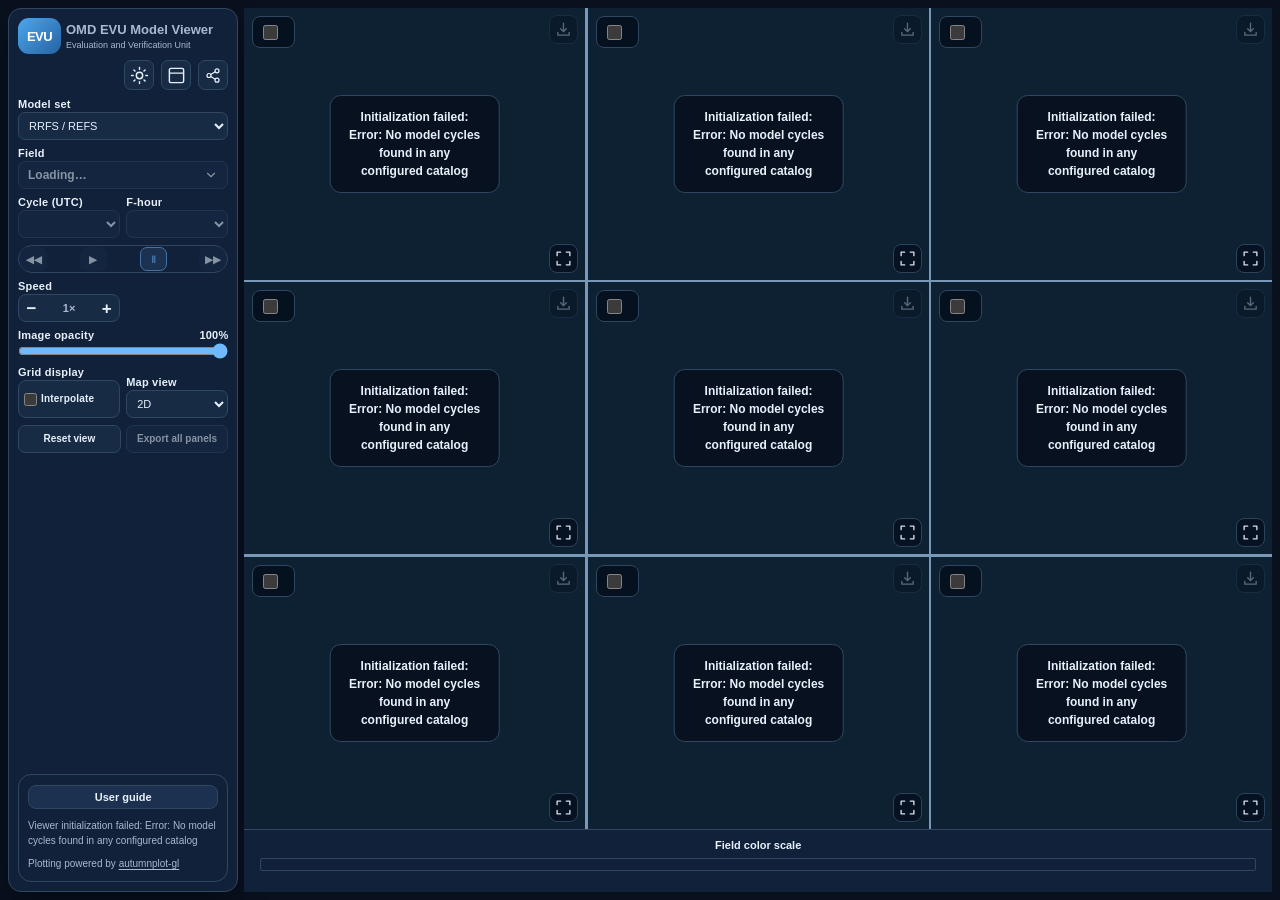
==== commit 9364e28d: "Add files via upload" ====
--- a/index.html
+++ b/index.html
@@ -3,15 +3,16 @@
 <head>
 <meta charset="utf-8"><meta name="viewport" content="width=device-width, initial-scale=1"><meta name="theme-color" content="#09111f">
 <title>OMD EVU Model Viewer | autumnplot-gl</title>
-<link rel="stylesheet" href="css/styles.css?v=1.1.10-20261030">
+<link rel="stylesheet" href="css/styles.css?v=1.1.34-20261102">
 <!-- WebGL comes from the browser. MapLibre uses a separately hosted worker for CSP-safe startup. -->
 <link rel="stylesheet" href="vendor/maplibre-gl.css">
 <script src="vendor/maplibre-gl-csp.js"></script>
 <script src="vendor/autumnplot-gl.js"></script>
 <script src="js/gif-export.js?v=1.0.20-20261030"></script>
-<script src="js/viewer.js?v=1.1.10-20261030" defer></script>
-<script src="js/sounding-profiles.js?v=1.1.10-20261030" defer></script>
-<script src="js/point-inspector.js?v=1.1.10-20261030" defer></script>
+<script src="js/viewer.js?v=1.1.34-20261102" defer></script>
+<script src="js/sounding-profiles.js?v=1.1.34-20261102" defer></script>
+<script src="js/sounding-thermodynamics.js?v=1.1.34-20261102" defer></script>
+<script src="js/point-inspector.js?v=1.1.34-20261102" defer></script>
 </head>
 <body>
 <header class="toolbar">
@@ -42,17 +43,26 @@
           <label class="contour-switch" title="Synoptic Data METAR / ASOS / AWOS station observations"><input type="checkbox" id="obsSynoptic" checked><span>METARs</span></label>
           <label class="contour-switch" title="mPING crowd-sourced precipitation reports"><input type="checkbox" id="obsMping" checked><span>mPING</span></label>
         </div>
+        <div id="lightningControl" class="spc-switches" hidden>
+          <label class="contour-switch" title="GLM satellite lightning flashes from the preceding hour, colored by age"><input type="checkbox" id="lightningToggleBtn"><span>GLM lightning</span></label>
+        </div>
         <div id="spcControl" class="spc-switches" hidden>
           <label class="contour-switch" title="SPC preliminary tornado, wind, and hail reports"><input type="checkbox" id="spcToggleBtn"><span>SPC reports</span></label>
         </div>
       </div>
+      <small id="lightningLegend" class="glm-age-legend" hidden aria-label="GLM lightning flash age in minutes before valid time"><span>GLM age:</span><span><i style="--glm-color:#ed468b"></i>0–15m</span><span><i style="--glm-color:#f59e0b"></i>15–30m</span><span><i style="--glm-color:#36b6cd"></i>30–45m</span><span><i style="--glm-color:#7d84dc"></i>45–60m</span></small>
+      <small id="lightningCount" class="obs-count" aria-live="polite" hidden></small>
       <small id="spcCount" class="obs-count" aria-live="polite" hidden></small>
       <small id="obsCount" class="obs-count" aria-live="polite" hidden></small>
-      <small id="obsAttribution" class="obs-attribution" hidden>Data: <a href="https://synopticdata.com/" target="_blank" rel="noopener noreferrer">Synoptic Data</a> · <a href="https://mping.ou.edu/" target="_blank" rel="noopener noreferrer">mPING (OU/NSSL)</a></small>
+      <small id="obsAttribution" class="obs-attribution" hidden>Data: <a href="https://synopticdata.com/" target="_blank" rel="noopener noreferrer">Synoptic Data</a> · <a href="https://mping.ou.edu/" target="_blank" rel="noopener noreferrer">mPING (OU/NSSL)</a> · <a href="https://www.ncei.noaa.gov/products/goes-terrestrial-weather-abi-glm" target="_blank" rel="noopener noreferrer">GOES GLM</a></small>
     </div>
     <div class="control opacity-control" title="Meteorological image shading opacity; contours, barbs, and reports remain fully visible">
       <label for="imageOpacity">Image opacity <output id="imageOpacityLabel">100%</output></label>
       <input type="range" id="imageOpacity" min="0" max="100" step="5" value="100" aria-label="Image opacity percent">
+    </div>
+    <div class="control interpolation-control" title="Apply GPU bilinear interpolation to continuous weather fields. Off by default; categorical precipitation type remains nearest-neighbor.">
+      <label for="interpolateToggleBtn">Grid display</label>
+      <label class="contour-switch" for="interpolateToggleBtn"><input type="checkbox" id="interpolateToggleBtn"><span>Interpolate</span></label>
     </div>
     <div class="control map-view-control"><label for="mapViewSelect">Map view</label><select id="mapViewSelect"><option value="lambert">2D</option><option value="globe">Globe</option></select></div>
     <div class="toolbar-utilities"><button id="resetViewBtn" class="utility">Reset view</button><button id="saveAllPngBtn" class="utility" title="Export all panels as a PNG image or animated GIF" disabled>Export all panels</button></div>
@@ -103,8 +113,7 @@
 
 <dialog id="userGuideDialog" class="user-guide-dialog" aria-labelledby="userGuideTitle">
   <div class="user-guide-head"><div><small>Model guidance visualization</small><h2 id="userGuideTitle">Model Viewer User Guide</h2><p>Interactive forecast and analysis comparisons</p></div><div class="user-guide-head-actions"><a class="guide-pdf-link" href="USER_GUIDE.pdf" target="_blank" rel="noopener noreferrer" aria-label="Open User Guide PDF in a new tab" title="Open PDF User Guide in a new tab"><svg aria-hidden="true" viewBox="0 0 24 24" fill="none" stroke="currentColor" stroke-width="1.8" stroke-linecap="round" stroke-linejoin="round"><path d="M7 3h7l5 5v13H7a2 2 0 0 1-2-2V5a2 2 0 0 1 2-2Z"/><path d="M14 3v6h6"/><path d="M8.5 15h7M8.5 18h5"/></svg><span class="sr-only">Open PDF</span></a><button id="userGuideClose" type="button" aria-label="Close user guide">×</button></div></div>
-  <!-- user-guide-source-sha256: f16171bc97066ae5fbd3ff2c331b867309b8ea44326bb05b4ed98a3c4d6bd60a -->
-  <!-- user-guide-source-sha256: af1618454bd095507162374dbe1374ac3ae96e5896911b679722a7af92e64b56 -->
+  <!-- user-guide-source-sha256: 47e0569ea81355c72e8ab756dbda96cb31a9331c859d98a030abe74e11d2e13e -->
   <div class="user-guide-scroll">
    <nav class="guide-index" aria-label="Guide contents">
     <a href="#guide-start">Getting started</a>
@@ -119,7 +128,7 @@
     <a href="#guide-data">Data and limitations</a>
    </nav>
    <div class="guide-intro">
-<p><strong>Viewer version 1.1.10 · October 30, 2026</strong></p>
+<p><strong>Viewer version 1.1.34</strong></p>
 <p>The OMD EVU Model Viewer displays weather model forecasts and available verifying analyses side by side. The panels share a geographic view, making it easier to compare different models and forecast hours. The default layout includes RRFS, HRRR, REFS members, REFS Mean, and an Analysis panel.</p>
    </div>
   <section id="guide-start">
@@ -159,6 +168,14 @@
 <td>Scroll/trackpad and drag; touch gestures where supported</td>
 </tr>
 <tr>
+<td>Scroll through models on a phone</td>
+<td>Swipe vertically using the <strong>↕ Scroll</strong> rail on the right edge of any panel; tapping it advances to the next model</td>
+</tr>
+<tr>
+<td>Open a point chart on a phone</td>
+<td>Touch and hold a fixed map location for about 0.6 seconds, then select <strong>Time series</strong> or <strong>Sounding</strong></td>
+</tr>
+<tr>
 <td>Change projection</td>
 <td>Choose <strong>2D</strong> or <strong>Globe</strong></td>
 </tr>
@@ -176,19 +193,25 @@
 </tr>
 </tbody>
 </table>
+<p>On phones, use the slim <strong>↕ Scroll</strong> rail at the right edge of any model panel to scroll the page without accidentally panning the map. A tap on the rail advances to the next panel. Swiping directly on a weather map continues to pan/zoom that map. When the device has sufficient WebGL resources, all nine configured maps are initialized without having to scroll each one into view. On resource-limited devices, off-screen maps may pause and reactivate as needed.</p>
 <p>You can switch between dark and light appearance. On desktop, the controls can be placed at the top or left side. <strong>Share</strong> copies a link to the current field, forecast hour, and map view.</p>
   </section>
   <section id="guide-inspect">
     <h3>Right-click: time series and sounding</h3>
-<p><strong>Right-click a location on a model or analysis map</strong> and select one of these tools. Both open a floating chart window that you can move or resize. Use the <strong>download icon</strong> in the chart header to save a PNG.</p>
-<p><strong>Time series</strong> plots the current field at the clicked location across the full forecast cycle. It stays tied to the chosen model, field, location, and cycle, even if you subsequently change what is displayed in the viewer. Instantaneous quantities and run-to-date totals are shown as <strong>lines</strong>; time-period precipitation and snowfall accumulations (such as 1-, 3-, 6-, and 24-hour totals) are shown as <strong>bars</strong>. Rolling accumulation intervals can overlap, so adjacent bars should not be added together. Unavailable hours are not zero. It may take a moment to load the full series; progress is shown in the chart window. For Reflectivity with Ptype, the series plots reflectivity (dBZ), not the precipitation-type category.</p>
-<p><strong>Sounding</strong> displays a Skew-T / Log-P sounding at the clicked location, with <strong>continuous red temperature</strong>, <strong>continuous green dewpoint</strong>, <strong>wind barbs</strong>, and a compact <strong>diagnostics box</strong>. When available, it uses the newer pressure-level profiles collected by the converter, extending up to 100 hPa. The diagnostics box can include sampled CAPE, helicity, and shear values when those fields are available, along with basic surface and level-summary information. The sounding <strong>updates automatically when the forecast hour or cycle changes</strong>, including during playback. Its chosen location and model remain the same.</p>
+<p><strong>On a desktop, right-click a location on a model or analysis map; on a touch device, press and hold that location for about 0.6 seconds without moving your finger.</strong> Then select one of these tools. Both open a floating chart window that you can move or resize. Use the <strong>download icon</strong> in the chart header to save a PNG. Open soundings and point time series change their chart colors immediately when the viewer switches between light and dark modes; saved PNGs reflect the active theme without reloading the chart data.</p>
+<p><strong>Time series</strong> plots the current field at the clicked location across the full forecast cycle. It stays tied to the chosen model, field, location, and cycle, even if you subsequently change what is displayed in the viewer. Instantaneous quantities and run-to-date totals are shown as <strong>lines</strong>; time-period precipitation and snowfall accumulations (such as 1-, 3-, 6-, and 24-hour totals) are shown as <strong>bars</strong>. Rolling accumulation intervals can overlap, so adjacent bars should not be added together. Unavailable hours are not zero. The Y-axis uses rounded, whole-number ticks for most fields, retaining decimals for precipitation and other quantities where sub-unit differences matter. The data-availability note is separated from the forecast lead-time axis label, and the vertical/horizontal grid lines are visible in either display theme. It may take a moment to load the full series; progress is shown in the chart window. For Reflectivity with Ptype, the series plots reflectivity (dBZ), not the precipitation-type category.</p>
+<p><strong>Sounding</strong> displays a Skew-T / Log-P sounding at the clicked location, with <strong>red temperature</strong>, <strong>green dewpoint</strong>, correctly oriented <strong>meteorological wind barbs</strong>, a roomier <strong>wind hodograph</strong>, and a <strong>model diagnostics</strong> panel that includes both 0–1 km and 0–6 km bulk shear (when published). When available, it uses the newer pressure-level profiles collected by the converter, extending up to 100 hPa. The diagnostics box samples model-grid CAPE, helicity, and <strong>0–1 km / 0–6 km bulk shear</strong> values when published. These values are sampled independently from the published model grids, not calculated from the profile winds. Basic surface and level-summary information is also displayed. The Skew-T uses a practical −50°C to +50°C near-surface temperature axis and a header spaced above the plot. Hodograph wind-speed ring labels are kept clear of the cardinal directions. The dry-adiabat and mixing-ratio guides remain visible in both light and dark mode, while the valid date/time and latitude/longitude stay anchored within the chart during refreshes. The sounding <strong>updates automatically when the forecast hour or cycle changes</strong>, including during playback. Its chosen location and model remain the same.</p>
+<p>An <strong>approximate most-unstable (MU) parcel trace</strong> appears as a dashed gold line when the native profile has enough temperature and dewpoint levels. It selects the highest equivalent potential temperature in the lowest 300 hPa of usable moisture data, lifting dry adiabatically to the LCL and approximately moist adiabatically above. Its starting pressure and LCL are noted below the diagnostics, and it is omitted for sparse or incomplete moisture profiles. It is a qualitative approximation: no parcel-derived CAPE/CIN or authoritative convective diagnostics are implied.</p>
 <p>The sounding window reports how many temperature, dewpoint, and wind levels are available. <strong>REFS Mean uses its own operational ensemble-mean profile</strong>, including time-lagged members, but has relatively few available pressure levels. REFS member profiles may also have gaps. RAP analysis soundings are available at their corresponding hourly valid times when published.</p>
-<p><strong>Sounding limitations:</strong> Full profiles may not yet be available for older cases or every forecast hour. In that situation the viewer uses the earlier, limited-level sounding when possible, and labels it as a sparse fallback. Profile data are sampled from a coarser geographic grid than the maps, so they may not represent local terrain or sharp weather boundaries. Some diagnostics may be unavailable, and any shown values are only as good as the published fields for that source and hour. Low levels below terrain are not automatically screened; missing levels are not invented. These soundings are best used for visual case-study exploration, <strong>not operational parcel diagnostics or safety-critical decisions</strong>. Right-click is primarily intended for desktop devices with a mouse.</p>
+<p><strong>Sounding limitations:</strong> Full profiles may not yet be available for older cases or every forecast hour. In that situation the viewer uses the earlier, limited-level sounding when possible, and labels it as a sparse fallback. Profile data are sampled from a coarser geographic grid than the maps, so they may not represent local terrain or sharp weather boundaries. Some diagnostics may be unavailable, and any shown values are only as good as the published fields for that source and hour. With a compatible converter, native surface pressure allows below-ground isobaric levels to be excluded, and native 2-m temperature and dewpoint anchor the profile at the ground. Older profiles without surface pressure are clearly identified as not terrain-screened; missing levels are not invented. These soundings are best used for visual case-study exploration, <strong>not operational parcel diagnostics or safety-critical decisions</strong>. Desktop right-click and mobile touch-and-hold use the same data sources and open the same charts. On small mobile screens, the chart occupies most of the available screen width; the header has Close and Save controls.</p>
   </section>
   <section id="guide-fields">
     <h3>Fields, precipitation type, and snowfall</h3>
+<p><strong>Precipitation-type labels are model-specific:</strong> HRRR is <strong>Derived precipitation type</strong>, RRFS and REFS members are <strong>Dominant precipitation type</strong>, and REFS Mean is <strong>Ensemble dominant precipitation type</strong>. These exact terms appear in panel titles and per-panel PNG/GIF labels. The comparison-wide legend uses the neutral description <strong>Precipitation type (model-specific)</strong> because all models share one categorical color scale.</p>
+<p><strong>REFS Mean PMM products:</strong> composite reflectivity is displayed as <strong>PMM composite reflectivity</strong>. Accumulated precipitation is labeled <strong>PMM accumulated precipitation</strong> when the published field comes from the PMM precipitation source. The viewer does not infer PMM from a generic ensemble-mean field; older data stores may need the converter's targeted PMM precipitation repair before they contain the correct source data.</p>
 <p><strong>Reflectivity with Ptype</strong> appears below Precipitation type in the Radar menu. It colors model reflectivity by forecast precipitation type: green progressing into yellow/orange for stronger rain echoes, blue for snow, pink for freezing rain, purple for sleet, and amber for mixed precipitation. Both reflectivity and precipitation type must be available for the chosen hour.</p>
+<p><strong>Precipitation rate</strong> is displayed in inches per hour (in/hr), including map values, the colorbar, point time series, and PNG/GIF exports. Stored values are unchanged.</p>
+<p><strong>Optional grid interpolation:</strong> use the <strong>Interpolate</strong> checkbox beside Image opacity to apply GPU bilinear filtering to continuous scalar-field shading. It is <strong>off by default</strong> and the preference is remembered in the current browser. This blends the four surrounding grid values for display only; it does not change stored Zarr values, point sampling, time series, sounding data, contours, or calculations. Categorical precipitation type and the hybrid <strong>Reflectivity with Ptype</strong> field retain nearest-neighbor rendering so category boundaries and codes are not blended. PNG/GIF exports use the same setting as the live panels.</p>
 <p>Snowfall and precipitation fields include hourly, multi-hour, and accumulated options where available. Some totals need a complete sequence of earlier data, so a missing input can make a later accumulation unavailable. Missing data are <strong>not</strong> treated as zero.</p>
 <p>For <strong>NOHRSC snowfall</strong> in the Analysis panel, 6-hour analyses are generally valid at 00/06/12/18 UTC and 24-hour analyses at 00/12 UTC. A 48-hour total uses two available 24-hour periods; the accumulated total adds consecutive 6-hour periods beginning after model initialization. There are no native 1-hour or 3-hour NOHRSC plots. Small, isolated snowfall artifacts are filtered from the map shading, without changing reported values.</p>
   </section>
@@ -200,26 +223,42 @@
 <li>Move the <strong>Minimum</strong> and <strong>Maximum</strong> sliders, or type precise values into their adjacent entry boxes.</li>
 <li>Select <strong>Apply</strong> to update the shading, <strong>Cancel</strong> (or Escape) to leave it unchanged, or <strong>Reset default</strong> to restore the original range. After applying a custom range, use the <strong>circular-arrow reset icon</strong> beside the colorbar title to restore defaults without opening the editor.</li>
 </ol>
-<p>The full color palette stretches across the selected interval. The new scale applies to panels showing that field and is included in exports. It remains while stepping through forecast hours but resets when the page is reloaded. <strong>CAPE colorbars use familiar round labels (such as 500, 1000, and 1500 J/kg)</strong>. <strong>Categorical precipitation-type legends cannot be adjusted</strong> this way.</p>
+<p>The full color palette stretches across the selected interval. For fields with a transparent near-zero interval, that single interval remains centered on physical zero as the minimum and maximum change; it does not drift with the original palette or create a second blank band. The new scale applies to panels showing that field and is included in exports. It remains while stepping through forecast hours but resets when the page is reloaded. <strong>CAPE colorbars use familiar round labels (such as 500, 1000, and 1500 J/kg)</strong>. <strong>Categorical precipitation-type legends cannot be adjusted</strong> this way.</p>
   </section>
   <section id="guide-overlays">
     <h3>Overlays and transparency</h3>
-<p>Depending on the field, you can enable height or pressure contours, wind barbs, and contours of the shaded field. <strong>Numerical CAPE, shear, storm-relative helicity, updraft helicity, and severe-weather composite fields also support shaded-field contours</strong>, with conventional rounded value intervals that become finer at close zoom. Categorical precipitation-type fields do not support these numerical contours. <strong>For 500-hPa absolute-vorticity shading, RRFS and individual REFS members use a modest display-only smooth, while HRRR and REFS Mean use an even lighter smooth</strong> to make plots easier to compare. The stored fields and point-sampled values are unchanged. <strong>Zero or very weak values are transparent</strong> for fields where a clear background is useful (including CAPE, shear, SRH, wind speeds, severe-weather indices, and near-zero 500-hPa vorticity). Difference maps also become transparent close to zero. This lets the underlying map background show through in dark and light modes, without changing the meteorological data. Temperature and MSLP shading remain continuous because zero is not a no-weather threshold for those fields. The available overlay checkboxes share compact rows when space permits and wrap when necessary. Report counts appear below the switches. The available options appear with the field controls. Use <strong>Image opacity</strong> to fade the weather shading without fading geographic outlines, contours, wind barbs, or observation markers. Applicable overlays are also included when exporting plots.</p>
+<p>The <strong>Shear &amp; helicity</strong> field group displays 0–1/0–6 km bulk shear and
+0–1/0–3 km storm-relative helicity (SRH). Default color scales are <strong>0–60 kt for 0–1 km</strong> and <strong>0–90 kt for 0–6 km</strong>; use the numerical colorbar to change them. On <strong>bulk shear</strong>, the <strong>Shear barbs</strong>
+checkbox displays the upper-minus-lower wind vector difference as conventional
+wind barbs, with 5/10/50-knot markings. Their shafts point opposite the
+downshear direction, following wind-barb orientation conventions; the barbs
+describe shear, <strong>not</strong> wind at a single level. On <strong>SRH</strong>, the <strong>Storm motion barbs</strong>
+checkbox controls native Bunkers right-moving storm-motion barbs, also in knots.
+All overlays follow synchronized panels, pan/zoom operations, and panel PNG
+exports, and the severe-weather checkbox state is remembered independently
+of other wind overlays.</p>
+<p>The overlays require native U/V components in the published Zarr catalog for
+that model and hour. If a source omits them, the corresponding overlay is
+absent rather than simulated. The RAP analysis requires the latest converter
+and missing-field recovery for older analysis hours to publish native 0–1 km and 0–6 km shear components. Native RAP 0–1 km components are available in Converter v1.4.1 when provided in the source GRIB inventory. A missing
+barb overlay does not imply missing scalar shading.</p>
+<p>Depending on the field, you can enable height or pressure contours, wind barbs, and contours of the shaded field. <strong>Numerical CAPE, shear, storm-relative helicity, updraft helicity, and severe-weather composite fields also support shaded-field contours</strong>, with conventional rounded value intervals that become finer at close zoom. Categorical precipitation-type fields do not support these numerical contours. <strong>For 500-hPa absolute-vorticity shading, RRFS and individual REFS members use a modest display-only smooth, while HRRR and REFS Mean use an even lighter smooth</strong> to make plots easier to compare. The stored fields and point-sampled values are unchanged. <strong>Small, field-specific values near zero are transparent</strong> where a clear background is meteorologically useful: below 10 J/kg for CAPE, below 2 kt for wind speed/components and bulk shear, within ±10 m² s⁻² for SRH, within ±0.1 for SCP/STP, within ±5 m² s⁻² for updraft helicity, within ±1 × 10⁻⁵ s⁻¹ for 500-hPa absolute vorticity, and below 1% for snow cover/frozen-precipitation percentage. The exact neutral interval is tied to physical zero and remains a single interval when the numerical colorbar range changes. Relative humidity remains shaded down to 0% because very dry air is a meaningful meteorological signal. Difference maps also become transparent close to zero. This lets the underlying map background show through in dark and light modes, without changing the meteorological data. Temperature and MSLP shading remain continuous because zero is not a no-weather threshold for those fields. The available overlay checkboxes share compact rows when space permits and wrap when necessary. Report counts appear below the switches. The available options appear with the field controls. Use <strong>Image opacity</strong> to fade the weather shading without fading geographic outlines, contours, wind barbs, or observation markers. Applicable overlays are also included when exporting plots.</p>
   </section>
   <section id="guide-obs">
     <h3>Weather observations and storm reports</h3>
-<p>On precipitation-type maps, enable <strong>METAR</strong> to display colored circles or <strong>mPING</strong> to display triangles. Their colors indicate reported rain, snow, freezing rain, sleet, or mixed precipitation. Reports are usually selected from within about 30 minutes of the forecast valid time.</p>
-<p>On supported radar or severe-weather maps, enable <strong>SPC reports</strong> to display preliminary tornado (red), wind (blue), and hail (green) circles. The selected reports are shared by <strong>all active panels</strong>, including RRFS, HRRR, REFS members, REFS Mean, and Analysis, for the common forecast valid time. Select a report to see any available details. Reports are hidden by default.</p>
+<p>On all <strong>Radar &amp; precip. type</strong> fields, enable <strong>METAR</strong> to display colored circles or <strong>mPING</strong> to display triangles. Their colors indicate reported rain, snow, freezing rain, sleet, or mixed precipitation. Reports are usually selected from within about 30 minutes of the forecast valid time.</p>
+<p>On supported composite-reflectivity, shear/helicity, or severe-weather maps, enable <strong>SPC reports</strong> to display preliminary tornado (red), wind (blue), and hail (green) circles. The selected reports are shared by <strong>all active panels</strong>, including RRFS, HRRR, REFS members, REFS Mean, and Analysis, for the common forecast valid time. Select a report to see any available details. Reports are hidden by default.</p>
+<p>On all <strong>Radar &amp; precip. type</strong>, <strong>Shear &amp; helicity</strong>, and <strong>Instability &amp; severe storms</strong> fields, enable <strong>GLM lightning</strong> to display satellite-observed lightning flash centroids from the <strong>preceding 60 minutes</strong>, ending at the forecast valid hour. The age colors indicate <strong>0–15 min (pink)</strong>, <strong>15–30 min (orange)</strong>, <strong>30–45 min (cyan)</strong>, and <strong>45–60 min (violet)</strong> before that valid hour. The selected overlay remains enabled across fields and page reloads. The flash locations are satellite-detected optical lightning, <strong>not individual cloud-to-ground strikes</strong>; age is measured relative to the model valid hour, not the current wall-clock time. Choose a dot to see its timestamp and originating satellite. Published GLM observation hours must be generated by the companion collector; if data are missing, the control reports <strong>GLM data unavailable</strong>, without implying there was no lightning. Converter 1.4.13 applies the configured retention period to unprotected local and published hours while preserving valid hours covered by protected historical cases. Age colors apply to live maps and panel PNG/GIF exports.</p>
 <p><strong>Limitations:</strong> Reports may be delayed, incomplete, revised, or absent. Future forecast hours cannot yet have verifying observations. A blank area does not mean no weather occurred. Some accumulated severe-weather fields display reports over a longer period than the most recent hour.</p>
   </section>
   <section id="guide-diff">
     <h3>Compare two panels</h3>
-<p>Select the comparison checkboxes beside <strong>two compatible panel titles</strong> to open a <strong>Difference</strong> map. The result is <strong>first selected panel minus second selected panel</strong>. The difference follows changes to the forecast hour and view. You can inspect the values and use the window's download icon to save a PNG. Incompatible or missing fields cannot be compared.</p>
+<p>Select the comparison checkboxes beside <strong>two compatible panel titles</strong> to open a <strong>Difference</strong> map. The result is <strong>first selected panel minus second selected panel</strong>. On opening, the difference window adjusts its map area to match the selected panel's aspect ratio and geographic footprint, so both horizontal and vertical extents agree as closely as the screen permits. The floating window can be resized freely afterward. Resizing the difference window does not, by itself, reveal counties that are hidden at the corresponding panel scale. County and other geographic boundary visibility in exported difference PNGs follows the live map, without adding counties just because export resolution is higher. Saved difference maps use the same plot-area geometry as individual panel PNGs at the selected output size, reducing differences in geographic crop. Fit and Fill still determine whether edges are shown or cropped, and independently resized or zoomed maps retain their chosen view. Difference-map colorbars use whole-number labels for most fields; fractional labels are retained for small precipitation and other quantities requiring sub-unit precision. The same ticks appear in exported difference PNGs. The difference follows changes to the forecast hour and synchronized panel view; you can zoom the floating map independently for close inspection. Use the window's download icon to save a PNG. Incompatible or missing fields cannot be compared.</p>
   </section>
   <section id="guide-export">
     <h3>Save PNGs and animated GIFs</h3>
-<p>Use a panel's <strong>download icon</strong> to export one plot, or <strong>Export all panels</strong> for a comparison image or animation. Choose the image proportions (<strong>16:9</strong> or <strong>4:3</strong>) and whether to <strong>Fit</strong> the entire map area or <strong>Fill</strong> the frame (which can crop edges). Titles, times, legends, and applicable overlays are included.</p>
-<p>Select <strong>Large labels</strong> when preparing images for presentations. It enlarges the model or analysis title and time information in exported PNGs and GIFs, without changing the live viewer.</p>
+<p>Use a panel's <strong>download icon</strong> to export one plot, or <strong>Export all panels</strong> for a comparison image or animation. All exported PNGs and GIFs receive a unique UTC timestamp and short suffix in their filenames, so repeated downloads keep distinct names instead of browser-added <code>(1)</code> and <code>(2)</code> suffixes. Choose the image proportions (<strong>16:9</strong> or <strong>4:3</strong>) and whether to <strong>Fit</strong> the entire map area or <strong>Fill</strong> the frame (which can crop edges). Titles, times, legends, and applicable overlays are included. Exported METAR, mPING, and SPC Local Storm Report markers are slightly enlarged for presentation readability; on-screen marker sizes do not change. Geographic outlines in PNG and GIF exports use a narrow light border around a stronger dark line, making coastlines and political boundaries easier to identify over <strong>both dark and bright weather shading</strong> in either viewer theme. This applies to individual, all-panel, and difference-map exports. On-screen outlines are unchanged because they already render clearly; existing county-visibility thresholds and map geography are preserved.</p>
+<p>Select <strong>Large labels</strong> when preparing images for presentations. It enlarges the model or analysis title and time information in exported PNGs and GIFs, without changing the live viewer. The difference-map title and time line use the same normal and large font sizes as individual-panel exports.</p>
 <p>For animated GIFs, the defaults are:</p>
 <table>
 <thead>
@@ -254,6 +293,9 @@
 <li><strong>A plot or map fails to load:</strong> The viewer includes a <strong>Diagnostics</strong> page for technical troubleshooting; contact the site maintainer if the issue persists.</li>
 </ul>
 <p>The viewer is intended for forecast evaluation and comparison, not for issuing official warnings. <strong>All displayed times are UTC.</strong></p>
+<h3>Sounding surface wind vectors</h3>
+<p>Native soundings use <strong>2-m temperature and dewpoint</strong> and <strong>10-m U/V wind</strong> at the model's native surface-pressure anchor, in addition to the available native isobaric levels. The levels readout counts a surface wind level only when <strong>both</strong> 10-m vector components are present. This is a display anchor at surface pressure, not a claim that 10-m wind was measured at 2-m height. Older profile stores need the converter's surface-only upgrade before the new level is available. Below-ground pressure levels remain excluded.</p>
+<p>Sounding-chart footnotes explain that the MU parcel uses an <strong>approximate pseudo-adiabatic path</strong> and does <strong>not</strong> compute CAPE/CIN; the terrain-screening note reports whether native surface pressure was available. These footnotes appear on separate fitted lines beneath the right-hand diagnostics card. The Skew-T axis tilt has also been moderated slightly.</p>
   </section>
   </div>
   <div class="user-guide-footer"><span>Press Esc or Close to return to the viewer</span><button id="userGuideDone" type="button">Close guide</button></div>
--- a/css/styles.css
+++ b/css/styles.css
@@ -894,3 +894,48 @@
    Counts/attribution live below, not inside a toggle item that could force wrapping. */
 .overlays-switches>.spc-switches{flex:0 0 auto;white-space:nowrap}
 .overlays-switches>.spc-switches>.contour-switch{margin:0;white-space:nowrap}
+
+/* Sounding analysis windows: larger canvas while preserving mobile layout. */
+.evu-inspect-window.evu-inspect-sounding{width:min(1210px,calc(100vw - 24px));height:min(830px,calc(100vh - 28px))}
+.evu-inspect-sounding .evu-inspect-body{padding:6px 10px 10px;gap:5px}
+.evu-inspect-sounding .evu-inspect-canvas{max-height:none;object-fit:contain;width:100%;flex:1}
+.evu-inspect-sounding .evu-inspect-status{font-size:12px;line-height:1.4;white-space:normal}
+@media(max-width:560px){.evu-inspect-window.evu-inspect-sounding{width:calc(100vw - 20px);height:min(70vh,585px);top:64px!important;left:10px!important}}
+
+/* GLM flash-age key, shown only when the observation overlay is enabled. */
+.glm-age-legend{display:flex;flex-wrap:wrap;align-items:center;gap:4px 9px;margin-top:3px;color:var(--muted);font-size:10px;line-height:1.35;}
+.glm-age-legend[hidden]{display:none!important;}
+.glm-age-legend>span{display:inline-flex;align-items:center;gap:3px;white-space:nowrap;}
+.glm-age-legend i{display:inline-block;width:9px;height:9px;border-radius:50%;background:var(--glm-color);border:1px solid var(--fg,var(--text));}
+
+/* Mobile touch affordances: keep single-finger map pan on the map itself,
+ * while this separate rail gives a reliable vertical page-scroll target. */
+.panel-scroll-rail{display:none}
+@media (pointer:coarse) and (max-width:800px){
+ html[data-theme] .panel-scroll-rail{
+  position:absolute;right:0;top:22%;bottom:52px;z-index:10;
+  width:40px;min-height:72px;height:auto;display:flex;align-items:center;
+  justify-content:center;writing-mode:vertical-rl;transform:none;
+  padding:8px 9px;border:1px solid var(--border);border-right:0;
+  border-radius:10px 0 0 10px;background:var(--plot-label);
+  color:var(--text);font-size:11px;letter-spacing:.045em;opacity:.96;
+  touch-action:pan-y;overscroll-behavior-y:auto;user-select:none;
+ }
+ .panel-scroll-rail:active{background:var(--controlHover)}
+}
+/* A touch-opened point inspector is a full-screen-width, comfortably readable
+ * dialog rather than a small desktop window that can end up off-screen. */
+@media(max-width:560px){
+ .evu-inspect-window{height:min(76dvh,640px);max-height:calc(100dvh - 80px);resize:none}
+ .evu-inspect-body{padding:5px 4px 10px}
+ .evu-inspect-head{cursor:default}
+ .evu-inspect-menu{max-width:calc(100vw - 16px)}
+}
+
+
+/* v1.1.34: optional GPU bilinear interpolation control. */
+.toolbar-controls .interpolation-control{min-width:112px;max-width:132px}
+.toolbar-controls .interpolation-control .contour-switch{height:38px;min-width:0;justify-content:flex-start}
+.toolbar-controls .interpolation-control .contour-switch input{margin:0}
+@media(max-width:800px){.toolbar-controls .interpolation-control{flex:1 1 112px;width:auto;max-width:none}}
+@media(min-width:801px){html[data-controls-position="left"] .toolbar-controls .interpolation-control{width:100%;min-width:0;max-width:none}}
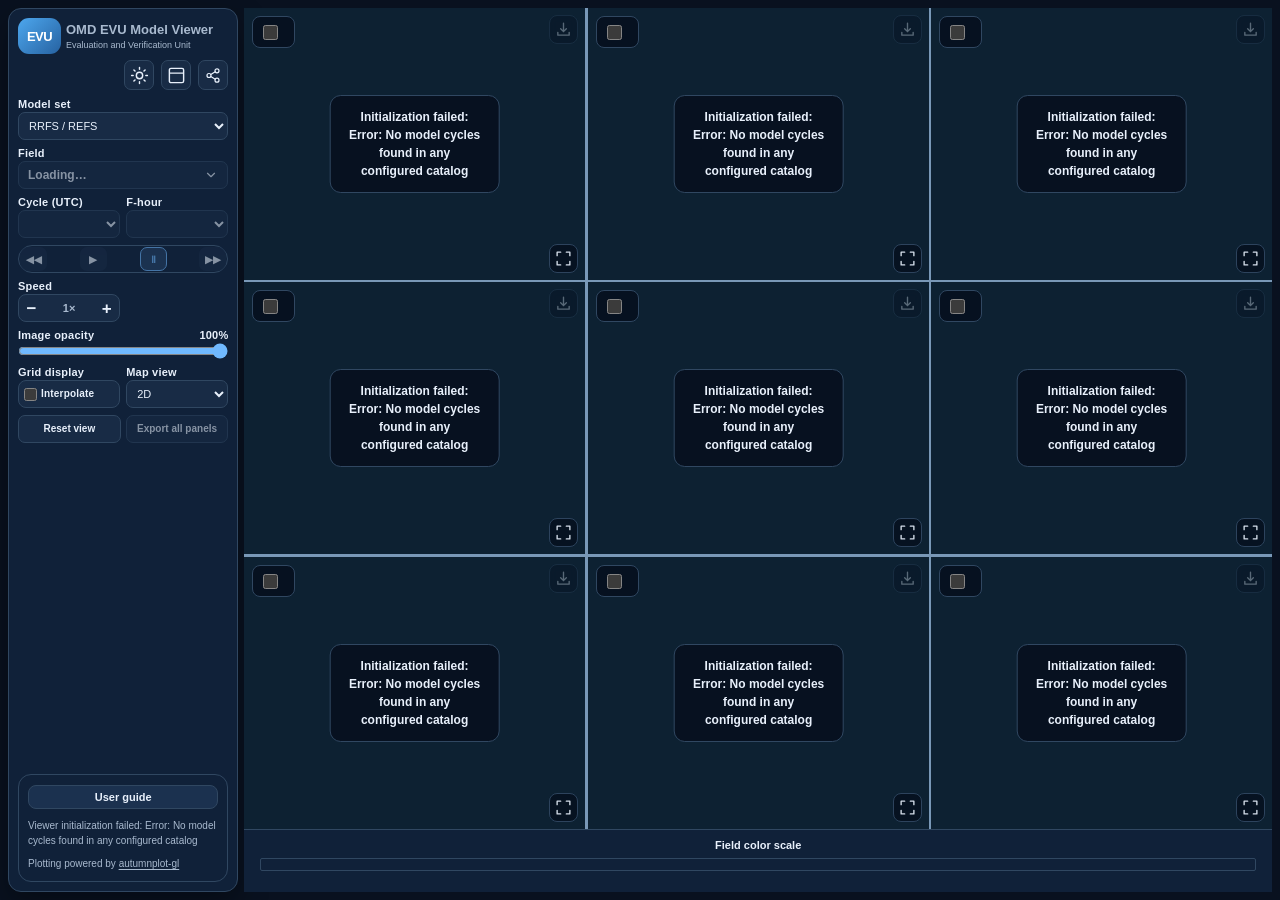
==== commit 829ad6e2: "Add files via upload" ====
--- a/index.html
+++ b/index.html
@@ -3,16 +3,16 @@
 <head>
 <meta charset="utf-8"><meta name="viewport" content="width=device-width, initial-scale=1"><meta name="theme-color" content="#09111f">
 <title>OMD EVU Model Viewer | autumnplot-gl</title>
-<link rel="stylesheet" href="css/styles.css?v=1.1.34-20261102">
+<link rel="stylesheet" href="css/styles.css?v=1.1.35-20261102">
 <!-- WebGL comes from the browser. MapLibre uses a separately hosted worker for CSP-safe startup. -->
 <link rel="stylesheet" href="vendor/maplibre-gl.css">
 <script src="vendor/maplibre-gl-csp.js"></script>
 <script src="vendor/autumnplot-gl.js"></script>
 <script src="js/gif-export.js?v=1.0.20-20261030"></script>
-<script src="js/viewer.js?v=1.1.34-20261102" defer></script>
-<script src="js/sounding-profiles.js?v=1.1.34-20261102" defer></script>
-<script src="js/sounding-thermodynamics.js?v=1.1.34-20261102" defer></script>
-<script src="js/point-inspector.js?v=1.1.34-20261102" defer></script>
+<script src="js/viewer.js?v=1.1.35-20261102" defer></script>
+<script src="js/sounding-profiles.js?v=1.1.35-20261102" defer></script>
+<script src="js/sounding-thermodynamics.js?v=1.1.35-20261102" defer></script>
+<script src="js/point-inspector.js?v=1.1.35-20261102" defer></script>
 </head>
 <body>
 <header class="toolbar">
@@ -113,7 +113,7 @@
 
 <dialog id="userGuideDialog" class="user-guide-dialog" aria-labelledby="userGuideTitle">
   <div class="user-guide-head"><div><small>Model guidance visualization</small><h2 id="userGuideTitle">Model Viewer User Guide</h2><p>Interactive forecast and analysis comparisons</p></div><div class="user-guide-head-actions"><a class="guide-pdf-link" href="USER_GUIDE.pdf" target="_blank" rel="noopener noreferrer" aria-label="Open User Guide PDF in a new tab" title="Open PDF User Guide in a new tab"><svg aria-hidden="true" viewBox="0 0 24 24" fill="none" stroke="currentColor" stroke-width="1.8" stroke-linecap="round" stroke-linejoin="round"><path d="M7 3h7l5 5v13H7a2 2 0 0 1-2-2V5a2 2 0 0 1 2-2Z"/><path d="M14 3v6h6"/><path d="M8.5 15h7M8.5 18h5"/></svg><span class="sr-only">Open PDF</span></a><button id="userGuideClose" type="button" aria-label="Close user guide">×</button></div></div>
-  <!-- user-guide-source-sha256: 47e0569ea81355c72e8ab756dbda96cb31a9331c859d98a030abe74e11d2e13e -->
+  <!-- user-guide-source-sha256: 1e7aa6e32b7b32d0b05f2f494e39fe258b6b0013ba072ce97b9fd7a5de80fa79 -->
   <div class="user-guide-scroll">
    <nav class="guide-index" aria-label="Guide contents">
     <a href="#guide-start">Getting started</a>
@@ -128,7 +128,7 @@
     <a href="#guide-data">Data and limitations</a>
    </nav>
    <div class="guide-intro">
-<p><strong>Viewer version 1.1.34</strong></p>
+<p><strong>Viewer version 1.1.35</strong></p>
 <p>The OMD EVU Model Viewer displays weather model forecasts and available verifying analyses side by side. The panels share a geographic view, making it easier to compare different models and forecast hours. The default layout includes RRFS, HRRR, REFS members, REFS Mean, and an Analysis panel.</p>
    </div>
   <section id="guide-start">
@@ -257,7 +257,7 @@
   </section>
   <section id="guide-export">
     <h3>Save PNGs and animated GIFs</h3>
-<p>Use a panel's <strong>download icon</strong> to export one plot, or <strong>Export all panels</strong> for a comparison image or animation. All exported PNGs and GIFs receive a unique UTC timestamp and short suffix in their filenames, so repeated downloads keep distinct names instead of browser-added <code>(1)</code> and <code>(2)</code> suffixes. Choose the image proportions (<strong>16:9</strong> or <strong>4:3</strong>) and whether to <strong>Fit</strong> the entire map area or <strong>Fill</strong> the frame (which can crop edges). Titles, times, legends, and applicable overlays are included. Exported METAR, mPING, and SPC Local Storm Report markers are slightly enlarged for presentation readability; on-screen marker sizes do not change. Geographic outlines in PNG and GIF exports use a narrow light border around a stronger dark line, making coastlines and political boundaries easier to identify over <strong>both dark and bright weather shading</strong> in either viewer theme. This applies to individual, all-panel, and difference-map exports. On-screen outlines are unchanged because they already render clearly; existing county-visibility thresholds and map geography are preserved.</p>
+<p>Use a panel's <strong>download icon</strong> to export one plot, or <strong>Export all panels</strong> for a comparison image or animation. All exported PNGs and GIFs receive a unique UTC timestamp and short suffix in their filenames, so repeated downloads keep distinct names instead of browser-added <code>(1)</code> and <code>(2)</code> suffixes. Choose the image proportions (<strong>16:9</strong> or <strong>4:3</strong>) and whether to <strong>Fit</strong> the entire map area or <strong>Fill</strong> the frame (which can crop edges). Titles, times, legends, and applicable overlays are included. Exported METAR, mPING, and SPC Local Storm Report markers are slightly enlarged for presentation readability; on-screen marker sizes do not change. Geographic outlines in PNG and GIF exports use a narrow light border around a stronger dark line, making coastlines and political boundaries easier to identify over <strong>both dark and bright weather shading</strong> in either viewer theme. This applies to individual, all-panel, and difference-map exports. Live maps use a slimmer two-tone outline (a contrasting casing and inner stroke) to keep geographic lines visible over both bright and dark shading. Exported lines retain their stronger presentation treatment; county-visibility thresholds and map geography are unchanged.</p>
 <p>Select <strong>Large labels</strong> when preparing images for presentations. It enlarges the model or analysis title and time information in exported PNGs and GIFs, without changing the live viewer. The difference-map title and time line use the same normal and large font sizes as individual-panel exports.</p>
 <p>For animated GIFs, the defaults are:</p>
 <table>
--- a/css/styles.css
+++ b/css/styles.css
@@ -933,9 +933,13 @@
 }
 
 
-/* v1.1.34: optional GPU bilinear interpolation control. */
+/* Grid interpolation aligns vertically with the adjacent Map view select.
+ * The desktop toolbar uses 28px controls; mobile and sidebar use 32px. */
 .toolbar-controls .interpolation-control{min-width:112px;max-width:132px}
-.toolbar-controls .interpolation-control .contour-switch{height:38px;min-width:0;justify-content:flex-start}
+.toolbar-controls .interpolation-control .contour-switch{height:32px;min-width:0;justify-content:flex-start}
 .toolbar-controls .interpolation-control .contour-switch input{margin:0}
+@media(min-width:801px){
+ .toolbar-controls .interpolation-control .contour-switch{height:28px}
+ html[data-controls-position="left"] .toolbar-controls .interpolation-control{width:100%;min-width:0;max-width:none}
+}
 @media(max-width:800px){.toolbar-controls .interpolation-control{flex:1 1 112px;width:auto;max-width:none}}
-@media(min-width:801px){html[data-controls-position="left"] .toolbar-controls .interpolation-control{width:100%;min-width:0;max-width:none}}
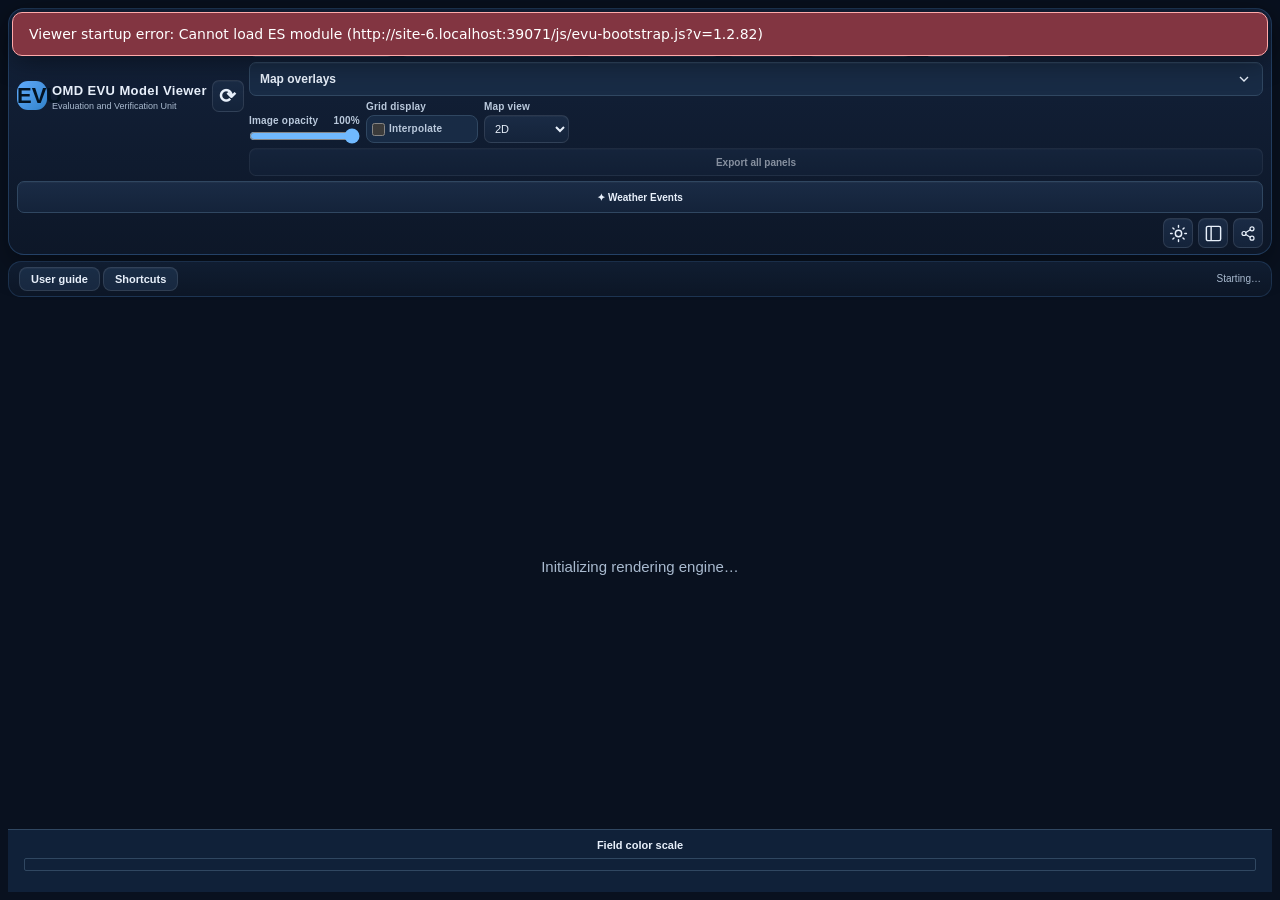
==== commit 1ebe628a: "Add files via upload" ====
--- a/index.html
+++ b/index.html
@@ -1,18 +1,69 @@
 <!DOCTYPE html>
 <html lang="en">
 <head>
-<meta charset="utf-8"><meta name="viewport" content="width=device-width, initial-scale=1"><meta name="theme-color" content="#09111f">
-<title>OMD EVU Model Viewer | autumnplot-gl</title>
-<link rel="stylesheet" href="css/styles.css?v=1.1.35-20261102">
-<!-- WebGL comes from the browser. MapLibre uses a separately hosted worker for CSP-safe startup. -->
-<link rel="stylesheet" href="vendor/maplibre-gl.css">
-<script src="vendor/maplibre-gl-csp.js"></script>
-<script src="vendor/autumnplot-gl.js"></script>
-<script src="js/gif-export.js?v=1.0.20-20261030"></script>
-<script src="js/viewer.js?v=1.1.35-20261102" defer></script>
-<script src="js/sounding-profiles.js?v=1.1.35-20261102" defer></script>
-<script src="js/sounding-thermodynamics.js?v=1.1.35-20261102" defer></script>
-<script src="js/point-inspector.js?v=1.1.35-20261102" defer></script>
+<meta charset="utf-8"><meta http-equiv="Cache-Control" content="no-cache, no-store, must-revalidate"><meta http-equiv="Pragma" content="no-cache"><meta http-equiv="Expires" content="0"><meta name="viewport" content="width=device-width, initial-scale=1"><meta name="theme-color" content="#09111f">
+<title>OMD EVU Model Viewer | GPU weather + 3D terrain v1.2.82</title>
+<link rel="stylesheet" href="css/styles.css?v=1.2.82">
+<!-- Main application: MapLibre 6 native terrain weather shaders. -->
+<link rel="stylesheet" href="vendor-v6/maplibre-gl.css?v=6.16.0">
+<script>
+/* Server-independent diagnostics: Apache may send .mjs as octet-stream.
+   The .js ES module has standard Javascript MIME; report any startup failure. */
+(function(){
+ window.EVU_ES_BOOT_STATUS='pending';
+ let shown=false;
+ function report(message){
+  if(shown||window.EVU_ES_BOOT_STATUS==='ready')return;
+  shown=true;
+  const attach=function(){
+   const box=document.createElement('aside');box.id='evuEsStartupError';
+   box.setAttribute('role','alert');
+   box.style.cssText='position:fixed;z-index:99999;top:12px;left:12px;right:12px;background:#823541;color:white;padding:13px 16px;border:1px solid #faa;border-radius:10px;font:14px system-ui;box-shadow:0 4px 28px #0007';
+   const text=document.createElement('div');text.textContent='Viewer startup error: '+message;
+   box.append(text);(document.body||document.documentElement).appendChild(box);
+  };
+  if(document.body)attach();else document.addEventListener('DOMContentLoaded',attach,{once:true});
+ }
+ window.addEventListener('error',event=>{
+  if(window.EVU_ES_BOOT_STATUS==='ready')return;
+  const source=event.filename||event.target?.src||'';
+  if(/evu-bootstrap|gpu-terrain-weather|vendor-v6|maplibre-gl/.test(source))report((event.message||'Cannot load ES module')+' ('+source+')');
+ },true);
+ window.addEventListener('unhandledrejection',event=>{
+  if(window.EVU_ES_BOOT_STATUS!=='ready')report(String(event.reason?.message||event.reason));
+ });
+ setTimeout(()=>{
+  if(window.EVU_ES_BOOT_STATUS==='pending')report('ES-module startup did not complete. Run python3 update_maplibre_vendor_v6.py --dest vendor-v6 --activate, and check vendor-v6/maplibre-gl.js.');
+ },12000);
+})();
+</script>
+<script>
+/* Release preflight before application initialization, even on cached HTML.
+   Do not modify localStorage, indexedDB or forecast data. */
+(function(){
+ const current=window.EVU_DOCUMENT_VERSION='1.2.82';
+ const parts=s=>/^\d+\.\d+\.\d+$/.test(String(s||''))?s.split('.').map(Number):null;
+ const newer=(v)=>{const a=parts(v),b=parts(current);return !!a&&!!b&&a.some((n,i)=>n!==b[i]&&a.slice(0,i).every((m,j)=>m===b[j])&&n>b[i]);};
+ window.EVU_EARLY_RELEASE_GATE=(async()=>{
+  const controller=new AbortController(),timeout=setTimeout(()=>controller.abort(),2200);
+  try{
+   const response=await fetch('release.json?__nocache='+Date.now(),{cache:'no-store',credentials:'same-origin',signal:controller.signal});
+   if(!response.ok)return false;
+   const manifest=await response.json(),version=manifest&&manifest.version;
+   window.EVU_EARLY_RELEASE_RESULT={version,checkedAt:Date.now()};
+   if(!newer(version))return false;
+   const url=new URL(location.href);
+   if(url.searchParams.get('_app')===version)return false;
+   url.searchParams.set('_app',version);
+   url.searchParams.set('_fresh',String(Date.now()));
+   location.replace(url.href);
+   window.EVU_ES_BOOT_STATUS='refreshing';
+   return true;
+  }catch(_){return false;}finally{clearTimeout(timeout);}
+ })();
+})();
+</script>
+<script type="module" src="js/evu-bootstrap.js?v=1.2.82"></script>
 </head>
 <body>
 <header class="toolbar">
@@ -20,25 +71,45 @@
     <div class="brand"><div class="brandmark">EVU</div><div><strong>OMD EVU Model Viewer</strong><small>Evaluation and Verification Unit</small></div></div>
     <div class="toolbar-brand-actions">
       <button id="mobileControlsBtn" class="utility mobile-controls-btn" aria-controls="viewerControls" aria-expanded="false" title="Show viewer controls">☷ Controls <span class="collapse-indicator" aria-hidden="true">▾</span></button>
+      <button id="viewerRefreshBtn" class="utility" type="button" aria-label="Refresh viewer" title="Reload the viewer and check for updates">⟳</button>
       <button id="themeToggleBtn" class="utility theme-toggle" aria-label="Switch to light mode" title="Switch to light mode"><svg aria-hidden="true" viewBox="0 0 24 24" fill="none" stroke="currentColor" stroke-width="1.8" stroke-linecap="round" stroke-linejoin="round"><circle cx="12" cy="12" r="4"/><path d="M12 2v2m0 16v2M4.93 4.93l1.41 1.41m11.32 11.32 1.41 1.41M2 12h2m16 0h2M4.93 19.07l1.41-1.41M17.66 6.34l1.41-1.41"/></svg></button>
       <button id="controlsPositionBtn" class="utility controls-position-toggle" type="button" aria-label="Move controls to left side" aria-pressed="false" title="Move controls to left side"><svg aria-hidden="true" viewBox="0 0 24 24" fill="none" stroke="currentColor" stroke-width="1.8" stroke-linejoin="round"><rect x="3" y="3" width="18" height="18" rx="2"/><path d="M9 3v18"/></svg></button>
       <button id="copyLinkBtn" class="utility share-link-btn" type="button" aria-label="Copy share link" title="Copy share link"><svg aria-hidden="true" viewBox="0 0 24 24" fill="none" stroke="currentColor" stroke-width="1.8" stroke-linecap="round" stroke-linejoin="round"><circle cx="18" cy="5" r="3"/><circle cx="6" cy="12" r="3"/><circle cx="18" cy="19" r="3"/><path d="m8.7 10.55 6.6-4.1M8.7 13.45l6.6 4.1"/></svg></button><span id="shareLinkStatus" class="sr-only" role="status" aria-live="polite"></span>
     </div>
   </div>
   <div id="viewerControls" class="toolbar-controls">
-    <div class="control model-set-control"><label for="modelSetSelect">Model set</label><select id="modelSetSelect" aria-label="Model set"><option value="rrfs-refs">RRFS / REFS</option><option value="gfs-versions" disabled>GFSv16 / GFSv17 (coming soon)</option><option value="ai-models" disabled>AIGFS / AIGEFS / HGEFS (coming soon)</option></select></div>
+    <div class="control model-set-control"><label for="modelSetSelect">Model set</label><select id="modelSetSelect" aria-label="Model set"><option value="rrfs-refs">RRFS / REFS</option><option value="gfs-versions" disabled>GFSv16 / GFSv17 (coming soon)</option><option value="ai-models" disabled>AI / GFS / GEFS (coming soon)</option></select></div>
     <div class="control field-control field-nested-control"><label for="fieldMenuBtn">Field</label><button id="fieldMenuBtn" class="field-menu-trigger" type="button" aria-haspopup="menu" aria-expanded="false" aria-controls="fieldMenuPopup" aria-label="Choose meteorological field" disabled><span id="fieldMenuSelected">Loading…</span><svg aria-hidden="true" viewBox="0 0 24 24" fill="none" stroke="currentColor" stroke-width="2" stroke-linecap="round" stroke-linejoin="round"><path d="m6 9 6 6 6-6"/></svg></button></div>
     <div class="control cycle-control"><label for="cycleSelect">Cycle (UTC)</label><select id="cycleSelect" disabled></select></div>
     <div class="control forecast-control"><label for="fcstSelect">F-hour</label><select id="fcstSelect" disabled></select></div>
+    <div class="control snow-method-control" id="snowMethodControl" hidden>
+      <label id="snowMethodLabel">Snowfall method</label>
+      <div class="snow-method-options" role="radiogroup" aria-labelledby="snowMethodLabel">
+        <label><input type="radio" name="gfsSnowMethod" id="snowMethodWeasd" value="weasd" checked><span>WEASD Change</span></label>
+        <label><input type="radio" name="gfsSnowMethod" id="snowMethodPrecip" value="precip"><span>Snow Precipitation</span></label>
+        <div class="snow-ratio-control" id="snowRatioControl" hidden>
+        <label for="snowRatioSlider">Snow-to-liquid ratio <output id="snowRatioValue">10.0:1</output></label>
+        <input type="range" id="snowRatioSlider" min="5" max="40" step="0.5" value="10" aria-label="Snow-to-liquid ratio (5 to 40)" aria-valuetext="10 to 1">
+        </div>
+      </div>
+    </div>
     <div class="transport" aria-label="Forecast navigation"><button id="stepBackBtn" class="round" disabled title="Previous hour">◀◀</button><button id="playBtn" class="round" disabled title="Play">▶</button><button id="pauseBtn" class="round active" disabled title="Pause">Ⅱ</button><button id="stepForwardBtn" class="round" disabled title="Next hour">▶▶</button></div>
     <div class="control speed-control"><label>Speed</label><div class="speed-buttons" role="group" aria-label="Loop playback speed"><button id="speedDownBtn" type="button" title="Slower playback" aria-label="Slower playback">−</button><output id="speedValue" aria-live="polite" title="Playback speed relative to normal">1×</output><button id="speedUpBtn" type="button" title="Faster playback" aria-label="Faster playback">+</button></div></div>
     <div id="contourControl" class="control contour-control overlays-control" hidden>
-      <label id="overlaysLabel">Overlays</label>
-      <div class="overlays-switches" role="group" aria-labelledby="overlaysLabel">
-        <label id="heightOption" class="contour-switch" hidden title="Display geopotential height contours"><input type="checkbox" id="heightToggleBtn" checked><span>Height</span></label>
-        <label id="windOption" class="contour-switch" hidden title="Display meteorological wind barbs"><input type="checkbox" id="windToggleBtn" checked><span>Wind</span></label>
-        <label id="contourOption" class="contour-switch" hidden title="Display optional shaded-field contours"><input type="checkbox" id="contourToggleBtn"><span>Contours</span></label>
-        <label id="mslp850Option" class="contour-switch" hidden title="Display dashed 850-hPa temperature isolines on MSLP"><input type="checkbox" id="mslp850ToggleBtn" checked><span>850-hPa Temp</span></label>
+      <button type="button" id="dataOverlaysMenuBtn" class="map-layers-menu-trigger" aria-haspopup="true" aria-expanded="false" aria-controls="dataOverlaysPopup" hidden><span>Data overlays</span><svg aria-hidden="true" viewBox="0 0 24 24" fill="none" stroke="currentColor" stroke-width="2"><path d="m6 9 6 6 6-6"/></svg></button>
+      <div class="overlays-switches" id="dataOverlaysPopup" role="group" aria-label="Data overlays">
+        <fieldset id="imageFieldControl" class="shaded-field-control" hidden><legend>Shaded image / difference</legend><div id="imageFieldOptions" class="shaded-field-options" role="radiogroup" aria-label="Shaded image field"></div></fieldset>
+        <label id="heightOption" class="contour-switch style-editable" data-style-layer="height" hidden title="Display geopotential height contours"><input type="checkbox" id="heightToggleBtn" checked><span>Height</span></label>
+        <label id="marineWindOption" class="contour-switch style-editable" data-style-layer="wind" hidden title="Display actual 10 m wind barbs on non-swell GFS wave fields"><input type="checkbox" id="marineWindToggleBtn" checked><span>10 m Wind barbs</span></label>
+        <label id="windOption" class="contour-switch style-editable" data-style-layer="wind" hidden title="Display meteorological wind barbs"><input type="checkbox" id="windToggleBtn" checked><span>Wind barbs</span></label>
+        <label id="windSpeedOption" class="contour-switch style-editable" data-style-layer="windSpeed" hidden title="Display 850-hPa wind-speed contours derived from native U/V (knots), independently of the shaded image and wind barbs"><input type="checkbox" id="windSpeedToggleBtn"><span>Wind speed</span></label>
+        <label id="tracersOption" class="contour-switch style-editable" data-style-layer="tracers" title="Show wind-speed-colored tracers from native U/V winds; right-click for color mode, thickness and density"><input id="tracersToggleBtn" type="checkbox"><span>Wind tracers</span></label>
+        <label id="contourOption" class="contour-switch style-editable" data-style-layer="contours" hidden title="Display optional shaded-field contours"><input type="checkbox" id="contourToggleBtn"><span>Contours</span></label>
+        <label id="dewpointOption" class="contour-switch style-editable" data-style-layer="dewpoint" hidden title="Display isobaric dewpoint contours where same-level moisture data are published"><input type="checkbox" id="dewpointToggleBtn" checked><span>Dewpoint</span></label>
+        <label id="spfhOption" class="contour-switch style-editable" data-style-layer="specificHumidity" hidden title="Display specific-humidity contours where native pressure-level moisture is available"><input type="checkbox" id="spfhToggleBtn"><span>Specific humidity</span></label>
+        <label id="lowTracksOption" class="contour-switch" hidden title="Show or hide surface-low trajectories, low-center markers and pressure labels for this product"><input type="checkbox" id="lowTracksToggleBtn" checked><span>Low tracks</span></label>
+        <label id="surfaceMSLPOption" class="contour-switch style-editable" data-style-layer="contours" hidden title="Overlay labeled MSLP isobars on this Surface plot; enabled by default"><input type="checkbox" id="surfaceMSLPToggleBtn" checked><span>MSLP isobars</span></label>
+        <label id="mslp850Option" class="contour-switch style-editable" data-style-layer="temperature" hidden title="Display dashed 850-hPa temperature isolines on MSLP"><input type="checkbox" id="mslp850ToggleBtn" checked><span>850-hPa Temp</span></label>
         <div id="obsControl" class="obs-switches" hidden>
           <label class="contour-switch" title="Synoptic Data METAR / ASOS / AWOS station observations"><input type="checkbox" id="obsSynoptic" checked><span>METARs</span></label>
           <label class="contour-switch" title="mPING crowd-sourced precipitation reports"><input type="checkbox" id="obsMping" checked><span>mPING</span></label>
@@ -49,13 +120,24 @@
         <div id="spcControl" class="spc-switches" hidden>
           <label class="contour-switch" title="SPC preliminary tornado, wind, and hail reports"><input type="checkbox" id="spcToggleBtn"><span>SPC reports</span></label>
         </div>
-      </div>
       <small id="lightningLegend" class="glm-age-legend" hidden aria-label="GLM lightning flash age in minutes before valid time"><span>GLM age:</span><span><i style="--glm-color:#ed468b"></i>0–15m</span><span><i style="--glm-color:#f59e0b"></i>15–30m</span><span><i style="--glm-color:#36b6cd"></i>30–45m</span><span><i style="--glm-color:#7d84dc"></i>45–60m</span></small>
       <small id="lightningCount" class="obs-count" aria-live="polite" hidden></small>
       <small id="spcCount" class="obs-count" aria-live="polite" hidden></small>
       <small id="obsCount" class="obs-count" aria-live="polite" hidden></small>
-      <small id="obsAttribution" class="obs-attribution" hidden>Data: <a href="https://synopticdata.com/" target="_blank" rel="noopener noreferrer">Synoptic Data</a> · <a href="https://mping.ou.edu/" target="_blank" rel="noopener noreferrer">mPING (OU/NSSL)</a> · <a href="https://www.ncei.noaa.gov/products/goes-terrestrial-weather-abi-glm" target="_blank" rel="noopener noreferrer">GOES GLM</a></small>
-    </div>
+      </div>
+    </div>
+    <div class="control map-layer-control" id="mapLayerControl">
+      <div class="map-layer-heading">
+        <button id="mapLayersMenuBtn" class="map-layers-menu-trigger" type="button" aria-haspopup="true" aria-expanded="false" aria-controls="mapLayersMenuPopup" title="Choose map overlays and right-click any item to customize it"><span>Map overlays</span><svg aria-hidden="true" viewBox="0 0 24 24" fill="none" stroke="currentColor" stroke-width="2"><path d="m6 9 6 6 6-6"/></svg></button>
+
+      </div>
+    </div>
+    <section id="terrainPanelPopup" class="terrain-panel-popup" role="dialog" aria-modal="false" aria-labelledby="terrainPanelPopupTitle" hidden>
+  <div class="terrain-panel-popup-head"><strong id="terrainPanelPopupTitle">Terrain panels</strong><span>Numbers on maps match the choices below</span></div>
+  <p>Select the panels that will use 3-D elevation. Unselected panels retain their normal full-resolution weather display and do not load terrain tiles.</p>
+  <div id="terrainPanelChoices" class="terrain-panel-choices" role="group" aria-label="Panels with terrain"></div>
+  <div class="terrain-panel-actions"><button type="button" id="terrainPanelsAllBtn">All</button><button type="button" id="terrainPanelsNoneBtn">None</button><span class="terrain-panel-actions-spacer"></span><button type="button" id="terrainPanelsCancelBtn">Cancel</button><button type="button" id="terrainPanelsDoneBtn" class="terrain-panels-apply">Apply terrain</button></div>
+</section>
     <div class="control opacity-control" title="Meteorological image shading opacity; contours, barbs, and reports remain fully visible">
       <label for="imageOpacity">Image opacity <output id="imageOpacityLabel">100%</output></label>
       <input type="range" id="imageOpacity" min="0" max="100" step="5" value="100" aria-label="Image opacity percent">
@@ -65,10 +147,31 @@
       <label class="contour-switch" for="interpolateToggleBtn"><input type="checkbox" id="interpolateToggleBtn"><span>Interpolate</span></label>
     </div>
     <div class="control map-view-control"><label for="mapViewSelect">Map view</label><select id="mapViewSelect"><option value="lambert">2D</option><option value="globe">Globe</option></select></div>
-    <div class="toolbar-utilities"><button id="resetViewBtn" class="utility">Reset view</button><button id="saveAllPngBtn" class="utility" title="Export all panels as a PNG image or animated GIF" disabled>Export all panels</button></div>
-  </div>
+    <div class="toolbar-utilities"><button id="saveAllPngBtn" class="utility" title="Export all panels as a PNG image or animated GIF" disabled>Export all panels</button></div>
+  </div>
+    <div class="weather-events-control"><button id="weatherEventsBtn" class="utility weather-events-launch" type="button" aria-haspopup="dialog" aria-controls="weatherEventsDialog" title="Browse experimental weather discoveries">✦ Weather Events</button></div>
 </header>
 <div id="shareLinkToast" class="share-link-toast" hidden aria-hidden="true"></div>
+<div id="releaseUpdateNotice" class="release-update-notice" role="status" aria-live="polite" hidden><span id="releaseUpdateText">A newer viewer version is available.</span><button id="releaseUpdateBtn" type="button">Load update</button><button id="releaseUpdateDismiss" type="button" aria-label="Dismiss update notice">×</button></div>
+<div id="mapLayersMenuPopup" class="map-layers-menu-popup" role="group" aria-label="Map overlay visibility and appearance" hidden>
+  <div class="map-layers-popup-heading">
+    <div class="map-layers-menu-hint">Select layers to display. Right-click a layer to customize it.</div>
+    <button id="resetViewBtn" type="button" class="map-reset-icon" title="Reset map extent, bearing and 3D tilt" aria-label="Reset map view and tilt"><svg aria-hidden="true" viewBox="0 0 24 24" fill="none" stroke="currentColor" stroke-width="1.9" stroke-linecap="round" stroke-linejoin="round"><path d="M3 11a9 9 0 1 1 3 6.7"/><path d="M3 4v7h7"/></svg><span>Reset view</span></button>
+  </div>
+  <div class="overlays-switches" role="group" aria-label="Map layers">
+      <label id="mapOutlinesOption" class="contour-switch style-editable" data-style-layer="mapOutlines" title="Toggle state, country and coastlines; right-click for their color and thickness"><input id="mapOutlinesToggleBtn" type="checkbox" checked><span>State/Country</span></label>
+      <label id="citiesOption" class="contour-switch style-editable" data-style-layer="cities" title="Show city names and optional sampled values; right-click for color, font size, label visibility and density"><input id="citiesToggleBtn" type="checkbox"><span>Cities</span></label>
+      <label id="roadsOption" class="contour-switch style-editable" data-style-layer="roads" title="Optional road network; right-click for line color, thickness and density"><input id="roadsToggleBtn" type="checkbox"><span>Roads</span></label>
+      <label id="countiesOption" class="contour-switch style-editable" data-style-layer="counties" title="Toggle county boundaries independently of zoom; right-click for color and thickness"><input id="countiesToggleBtn" type="checkbox"><span>Counties</span></label>
+      <label id="mapBackgroundOption" class="contour-switch style-editable" data-style-layer="mapBackground" title="Left-click to toggle; right-click anywhere here to style map background"><input id="mapBackgroundToggleBtn" type="checkbox" checked><span>Map background</span></label>
+      <label id="terrainOption" class="contour-switch style-editable" data-style-layer="terrain" title="Toggle 3-D terrain; right-click for terrain opacity, vertical exaggeration and lighting"><input id="terrainToggleBtn" type="checkbox"><span>Terrain</span></label>
+
+  </div>
+  <button type="button" id="terrainPanelsEditBtn" class="terrain-panels-edit" hidden aria-haspopup="dialog" aria-controls="terrainPanelPopup">Choose terrain panels…</button>
+  <span id="terrainNotice" class="terrain-notice" role="status" aria-live="polite" hidden></span>
+  <span id="geographyNotice" class="terrain-notice" role="status" aria-live="polite" hidden></span>
+</div>
+
 <!-- Floating outside the clipped optional left toolbar; still anchored to its Field button. -->
 <div id="fieldMenuPopup" class="field-menu-popup" hidden>
   <div id="fieldMenuCategories" class="field-menu-categories" role="menu" aria-label="Meteorological field categories"></div>
@@ -78,7 +181,7 @@
     <div id="fieldMenuItems" class="field-menu-items"></div>
   </div>
 </div>
-<div class="helper"><button type="button" id="userGuideBtn" class="helper-guide" aria-haspopup="dialog" aria-controls="userGuideDialog">User guide</button><span class="helper-status"><span id="dataStatus" role="status" aria-live="polite">Starting…</span><span class="helper-credit">Plotting powered by <a href="https://github.com/tsupinie/autumnplot-gl" target="_blank" rel="noopener noreferrer">autumnplot-gl</a></span></span></div>
+<div class="helper"><div class="helper-instructions"><button type="button" id="userGuideBtn" class="helper-guide" aria-haspopup="dialog" aria-controls="userGuideDialog">User guide</button> <button type="button" id="shortcutsBtn" class="helper-guide" aria-haspopup="dialog" aria-controls="shortcutsDialog">Shortcuts</button></div><span class="helper-status"><span id="dataStatus" role="status" aria-live="polite">Starting…</span><span id="citiesCredit" class="helper-credit" hidden>Cities: <a href="https://www.geonames.org/" target="_blank" rel="noopener noreferrer">GeoNames</a> (CC BY 4.0)</span><span id="roadsCredit" class="helper-credit" hidden>Road data: <a href="https://www.census.gov/programs-surveys/geography.html" target="_blank" rel="noopener noreferrer">U.S. Census Bureau TIGER/Line</a></span><span id="terrainCredit" class="helper-credit" hidden>Terrain <span id="terrainState" role="status" aria-live="polite"></span> · <a id="terrainProviderLink" href="https://mapterhorn.com/attribution/" target="_blank" rel="noopener noreferrer">Mapterhorn</a></span><small id="obsAttribution" class="obs-attribution helper-credit" hidden>Data: <a href="https://synopticdata.com/" target="_blank" rel="noopener noreferrer">Synoptic Data</a> · <a href="https://mping.ou.edu/" target="_blank" rel="noopener noreferrer">mPING (OU/NSSL)</a> · <a href="https://www.ncei.noaa.gov/products/goes-terrestrial-weather-abi-glm" target="_blank" rel="noopener noreferrer">GOES GLM</a></small></span></div>
 <div class="viewer-workspace">
   <main id="viewerGrid" class="viewer-grid" aria-label="Model comparison plots"><div class="startup">Initializing rendering engine…</div></main>
   <section id="sharedLegend" class="shared-legend" aria-label="Shared field color legend">
@@ -89,8 +192,22 @@
       </button>
     </div>
     <div class="shared-legend-track">
-      <canvas id="sharedLegendCanvas" class="shared-legend-canvas" width="1024" height="20" title="Click to customize numeric color scale"></canvas>
+      <canvas id="sharedLegendCanvas" class="shared-legend-canvas" width="1024" height="20" title="Click for min/max; right-click for .pal palette"></canvas>
       <div id="sharedLegendLabels" class="shared-legend-labels" aria-label="Color scale values, categorical fields show No and Yes"></div>
+    </div>
+  </section>
+  <section id="rotationSharedLegend" class="shared-legend rotation-shared-legend" aria-label="MRMS rotation track color legend" hidden>
+    <div id="rotationSharedLegendTitle" class="shared-legend-title">MRMS mid-level rotation track</div>
+    <div class="shared-legend-track">
+      <canvas id="rotationSharedLegendCanvas" class="shared-legend-canvas" width="1024" height="20" aria-label="Radar rotation track scale"></canvas>
+      <div id="rotationSharedLegendLabels" class="shared-legend-labels"></div>
+    </div>
+  </section>
+  <section id="differenceSharedLegend" class="shared-legend difference-shared-legend" aria-label="Shared GFS signed difference color legend" hidden>
+    <div id="differenceSharedLegendTitle" class="shared-legend-title">GFS difference</div>
+    <div class="shared-legend-track">
+      <canvas id="differenceSharedLegendCanvas" class="shared-legend-canvas" width="1024" height="20" aria-label="Signed difference color scale"></canvas>
+      <div id="differenceSharedLegendLabels" class="shared-legend-labels"></div>
     </div>
   </section>
   <dialog id="legendRangePopup" class="legend-range-popup" aria-labelledby="legendRangeTitle" aria-describedby="legendRangeMessage" hidden>
@@ -105,16 +222,50 @@
         <label for="legendMaxSlider">Maximum</label>
         <div class="legend-range-controls"><input id="legendMaxSlider" type="range" aria-label="Color scale maximum slider"><input id="legendMaxNumber" type="number" aria-label="Color scale maximum value"></div>
       </div>
+      <section class="legend-pal-section" aria-label="Custom color palette">
+        <div class="legend-pal-heading"><strong>Custom color table (.pal)</strong><span id="legendPalName">Using built-in palette</span></div>
+        <div class="legend-pal-actions"><label class="legend-pal-upload">Upload .pal<input type="file" id="legendPalFile" accept=".pal,text/plain"></label><button type="button" id="legendPalRemoveBtn" disabled>Restore built-in colors</button></div>
+        <p id="legendPalStatus" class="legend-pal-status" role="status" aria-live="polite"></p>
+        <small>GRLevelX/RadarScope Color, SolidColor, Color4 or numeric RGB entries. Values use the displayed field units. Colors are saved per field in this browser.</small>
+      </section>
       <p id="legendRangeError" class="legend-range-error" role="alert" hidden>The maximum must be greater than the minimum.</p>
       <div class="legend-range-actions"><button id="legendRangeResetBtn" type="button">Reset default</button><span class="legend-range-spacer"></span><button id="legendCancelBtn" type="button">Cancel</button><button id="legendRangeApplyBtn" type="submit">Apply</button></div>
     </form>
   </dialog>
 </div>
 
+<dialog id="shortcutsDialog" class="user-guide-dialog shortcuts-dialog" aria-labelledby="shortcutsTitle">
+  <div class="user-guide-head"><div><small>Quick reference</small><h2 id="shortcutsTitle">Viewer shortcuts</h2><p>Keyboard, mouse, touch, and map interactions</p></div><div class="user-guide-head-actions"><a class="guide-pdf-link" href="SHORTCUTS.pdf" target="_blank" rel="noopener noreferrer" title="Open shortcuts PDF" aria-label="Open shortcuts PDF"><svg aria-hidden="true" viewBox="0 0 24 24" fill="none" stroke="currentColor" stroke-width="1.8" stroke-linecap="round" stroke-linejoin="round"><path d="M7 3h7l5 5v13H7a2 2 0 0 1-2-2V5a2 2 0 0 1 2-2Z"/><path d="M14 3v6h6"/><path d="M8.5 15h7M8.5 18h5"/></svg></a><button id="shortcutsClose" type="button" aria-label="Close shortcuts">×</button></div></div>
+  <div class="user-guide-scroll shortcut-list">
+   <h3>Keyboard</h3>
+   <div class="shortcut-grid"><kbd>←</kbd><span>Previous forecast hour (GFS 3 h; AI 6 h)</span><kbd>→</kbd><span>Next forecast hour</span><kbd>↑ / ↓</kbd><span>Previous / next cycle</span><kbd>Space</kbd><span>Play / pause forecast animation</span><kbd>Esc</kbd><span>Close an open dialog or difference window</span></div>
+   <h3>Mouse and map</h3>
+   <div class="shortcut-grid"><kbd>Drag</kbd><span>Pan map</span><kbd>Shift + drag</kbd><span>Box zoom where supported</span><kbd>Hover</kbd><span>Inspect synchronized location and field values across panels</span><kbd>Wheel</kbd><span>Zoom in or out, including beyond model bounds</span><kbd>Ctrl + drag</kbd><span>Tilt / rotate the 2D map in 3D perspective</span><kbd>Right-drag</kbd><span>Rotate / tilt where supported</span><kbd>Reset icon</kbd><span>Inside Map layers: restore the standard map extent and remove camera tilt and rotation</span><kbd>Right-click map</kbd><span>Open point inspection / sounding actions</span><kbd>Right-click toggle label</kbd><span>Customize color, thickness, and density for this light/dark mode, including wind tracers</span><kbd>Click colorbar</kbd><span>Set custom numeric color range</span><kbd>Right-click colorbar</kbd><span>Import a custom .pal color table</span><kbd>Panel expand</kbd><span>Focus a single model, then restore the grid</span><kbd>Download icon</kbd><span>Export an individual panel or point chart</span></div>
+   <h3>Touch and display</h3>
+   <div class="shortcut-grid"><kbd>Pinch</kbd><span>Zoom; two fingers may rotate/pitch where supported</span><kbd>Long press</kbd><span>Point inspector on mobile</span><kbd>Terrain</kbd><span>Self-hosted 3-D DEM; a DEM installation is required. Right-click Terrain for opacity and vertical exaggeration (0–20×). Forecast Image opacity never changes automatically</span><kbd>Wind tracers</kbd><span>Animated wind streamlines for fields with suitable U/V vectors; right-click toggle to adjust color, thickness and particle density (default 4×; maximum 10×)</span></div>
+   <p class="shortcuts-footnote">Camera tilt is supported independently of Terrain. On mobile or slower devices, enable optional effects only as needed. 3-D terrain uses locally hosted DEM tiles; if unavailable, the viewer reports the missing DEM rather than drawing a flat fallback.</p>
+    <p class="guide-contact">Questions and comments can be directed to <a href="https://mail.google.com/mail/?view=cm&amp;fs=1&amp;tf=1&amp;to=thomas.hultquist@noaa.gov" target="_blank" rel="noopener noreferrer"><strong>Tom Hultquist</strong></a>, Office of Modeling and Development, Evaluation and Verification Unit.</p>
+  </div>
+  <div class="user-guide-footer"><span>Shortcuts also available as a printable PDF</span><button id="shortcutsDone" type="button">Close</button></div>
+</dialog>
 <dialog id="userGuideDialog" class="user-guide-dialog" aria-labelledby="userGuideTitle">
   <div class="user-guide-head"><div><small>Model guidance visualization</small><h2 id="userGuideTitle">Model Viewer User Guide</h2><p>Interactive forecast and analysis comparisons</p></div><div class="user-guide-head-actions"><a class="guide-pdf-link" href="USER_GUIDE.pdf" target="_blank" rel="noopener noreferrer" aria-label="Open User Guide PDF in a new tab" title="Open PDF User Guide in a new tab"><svg aria-hidden="true" viewBox="0 0 24 24" fill="none" stroke="currentColor" stroke-width="1.8" stroke-linecap="round" stroke-linejoin="round"><path d="M7 3h7l5 5v13H7a2 2 0 0 1-2-2V5a2 2 0 0 1 2-2Z"/><path d="M14 3v6h6"/><path d="M8.5 15h7M8.5 18h5"/></svg><span class="sr-only">Open PDF</span></a><button id="userGuideClose" type="button" aria-label="Close user guide">×</button></div></div>
-  <!-- user-guide-source-sha256: 1e7aa6e32b7b32d0b05f2f494e39fe258b6b0013ba072ce97b9fd7a5de80fa79 -->
+  <!-- user-guide-source-sha256: 306d27db17f1b14a33bc1bedec768e3ce4035f53349bccde092817242159eeec -->
   <div class="user-guide-scroll">
+<section class="guide-current" aria-label="Aviation weather and GFSv16/v17 v1.2.75"><h3>Aviation weather for regional and GFS model sets (v1.2.75)</h3><p><strong>Aviation weather</strong> is now a dedicated field menu containing <strong>Visibility, Ceiling height, and Flight category</strong>; these fields no longer appear in the Surface weather menu. Flight Category is now selectable for <strong>GFSv16 and GFSv17</strong> as well as RRFS/REFS/HRRR, using the same VLIFR/LIFR/IFR/MVFR/VFR palette and METAR colors. It remains excluded from the AI model set. New GFS model plots require the paired converter v1.4.63 to process native VIS and same-valid-time cloud ceiling (AGL) and derive flightcat. GFS categorical difference panels do not subtract category codes.</p><p><strong>Aviation analyses:</strong> for RRFS/REFS, and for GFS's analysis panel, published URMA fields are preferred, then RTMA, then RAP where available for the exact valid time. In GFS, the GFSv16 F000 model analysis is the final fallback when the observational analysis is unavailable. The analysis panel title identifies the actual selected source. Other GFS analysis plots retain their existing behavior. The converter offers <code>gfs_to_zarr.py --repair-aviation</code> to fill missing aviation fields in previously completed GFS hours without refetching unrelated fields.</p></section>
+<section class="guide-current" aria-label="Flight Category, MSLP image choices and terrain Globe behavior v1.2.71"><h3>Flight Category and enhanced Surface plots (v1.2.71)</h3><p><strong>Surface weather → Flight Category</strong> plots a discrete category derived from the most restrictive of same-hour visibility and ceiling: VLIFR (purple), LIFR (magenta), IFR (red), MVFR (blue), VFR (green). Values at exactly 0.5/1/3/5 statute miles or 200/500/1000/3000 ft AGL follow standard category boundaries; a missing value does not become zero. Available METAR markers use identical category colors and popups show Flight Category with available ceiling/visibility.</p><p>For <strong>2-m Temperature, 2-m Dewpoint, 2-m RH, 10-m Wind and 10-m Gust</strong>, a shaded-image radio selection switches between the original primary field and MSLP. Independently overlaid <strong>MSLP isobars are ON by default</strong> on all five fields; toggle them using the MSLP contours checkbox. Individual and multi-panel PNG/GIF exports follow the same selection and contour controls. <strong>Terrain</strong> is disabled in Globe projection and is switched off when entering Globe; return to 2D to enable it. The original Mixed precipitation colors remain unchanged. Flight Category requires the accompanying converter v1.4.62 to publish the derived model/analysis field.</p></section>
+<section class="guide-current" aria-label="Visibility, ceiling and Ptype analysis v1.2.70"><h3>Visibility, ceiling and RAP/MRMS verification (v1.2.70)</h3><p>The Surface menu now includes Visibility (mi) and Ceiling height (AGL, ft). On these fields, METAR circles use the same plot color scale; clicking a METAR shows available visibility and ceiling with its time and precipitation type. Recent observations are checked without the previous 30-minute wait and refresh roughly every minute. Analysis precipitation type now uses RAP F000, and Reflectivity with Ptype overlays MRMS reflectivity with same-valid-time RAP F000 categories. Mixed precipitation retains its original yellow/amber presentation. <strong>New native fields and observation JSON updates require converter/producer publication</strong>—see <a href="CONVERTER_DATA_REQUIREMENTS.md">data requirements</a>. The live-style multi-panel PNG/GIF contours from v1.2.68 are preserved; individual PNGs are unchanged.</p></section>
+<section class="guide-current" aria-label="AI point time-series forecast cadence v1.2.65"><h3>AI time-series lines corrected (v1.2.65)</h3><p>On the AI / GFS / GEFS workspace, point time series now sample F000, F006, F012, and subsequent selectable six-hour leads through F240, connecting adjacent available values and leaving gaps for genuinely unavailable leads. The GFSv16/v17 workspace remains three-hourly, and RRFS/REFS remains hourly. The lines use a visible three-pixel stroke; stored data, field values, and accumulation-bar behavior are unchanged.</p></section>
+<section class="guide-current" aria-label="Nine-panel AI and EAGLE developmental model support v1.2.64"><h3>AI viewer now has nine panels (v1.2.64)</h3><p>Existing rows remain <strong>AIGFS | AIGEFS Mean | HGEFS Mean</strong> and <strong>GFSv16 | GEFS Mean | Analysis (GFSv16 F000)</strong>. The new bottom row is <strong>EAGLE Solo (developmental AIGFS) | EAGLE Ensemble (developmental AIGEFS) | HEAGLE (developmental HGEFS)</strong>. EAGLE Solo has its own independent <code>catalog_eagle_solo.json</code>, published by the paired converter from the supplied NOAA developmental S3 feed. Its catalog may be pending until data are ready. The latter two panels remain labeled placeholders until their source locations are provided; no fields are synthesized. Terrain, tracing, differences and exports retain established behavior on available panels.</p></section>
+<section class="guide-current" aria-label="GFS and AI wind performance and 80 percent terrain opacity in v1.2.63"><h3>Fast GFS/AI wind tracers and 80% terrain default (v1.2.63)</h3><p>Eligible regular latitude/longitude GFS, AI and analysis wind fields now use a strictly validated direct native U/V lookup, avoiding repeated grid-axis scans for every animated wind tracer. Compatible Lambert grids keep their previously improved path. Density, speed, color, outline, and forecast/terrain display are unchanged; unsupported grids use the original sampler. The browser console command <code>EVUAdvancedMap.getTracerPerformance()</code> now separates <code>fastLatLonPanels</code> from <code>fastLambertPanels</code>. Terrain opacity defaults to <strong>80%</strong> when no custom value is saved, and the Terrain right-click <strong>Reset</strong> action returns it to 80%. User-saved terrain opacity and Image opacity (default 100%) remain independent and unchanged.</p></section>
+<section class="guide-current" aria-label="Native Lambert wind tracer acceleration v1.2.62"><h3>Faster RRFS/REFS wind tracers (v1.2.62)</h3><p>On supported native Lambert U/V grids, wind tracer animation now uses a validated direct-grid lookup instead of scanning thousands of grid-axis coordinates for every particle. The same native wind values, density, speed, colors, thin outline, and forecast/terrain appearance are retained. Mismatched and unsupported grids automatically use the original sampling path. For diagnostics open the browser console and run <code>EVUAdvancedMap.getTracerPerformance()</code> to see <code>fastGridPanels</code>, <code>referenceGridPanels</code>, and <code>averageFrameWorkMs</code>; <code>EVUFastWindSampler.getDiagnostics()</code> reports the last validation. The actual speedup depends on device and visible panels; no change to rendering quality or user settings is intended.</p></section>
+<section class="guide-current" aria-label="Sounding profile completeness diagnostics v1.2.61"><h3>Sounding profile integrity (v1.2.61)</h3><p>When a full native sounding is unavailable, the existing six-level sparse fallback is labeled as such; it is not the model's actual native vertical resolution. To distinguish truly missing levels from levels intentionally hidden below ground, inspect the T/Td/Wind readout and its new below-ground-removal detail. With the sounding open, <code>EVUSoundingProfiles.getDiagnostics()</code> in the browser console reports the requested model/cycle/hour, native profile store, raw and rendered levels, and missing chunks or an unavailable catalog hour. The profile converter must publish complete native chunks and the profile catalog for every desired model run and forecast hour. See <code>RELEASE_1_2_61.md</code> and the paired Converter v1.4.57 audit instructions. GFS soundings, terrain, wind tracers and export workflows are not changed.</p></section>
+<section class="guide-current" aria-label="North America terrain coverage preset v1.2.60"><h3>North America-wide DEM coverage (v1.2.60)</h3><p>Weather-model grids and local DEM tile coverage are separate. Global elevation tiles are installed through z5, but previous z6–9 tiles cover only one CONUS-centered rectangle, so panning over Alaska, the Aleutians, Hawaii, northern Canada, and Greenland may produce terrain 404s. The updated Python installer offers <code>--region-preset north-america</code>, including mainland North America, Greenland, Hawaii (including the Northwestern Hawaiian Islands), Puerto Rico, and the Aleutians on both sides of the date line. A full z0–9 plan contains <strong>58,873</strong> unique tiles (45,413 additional relative to the existing 13,460); make sure sufficient disk space is available. On an Internet-connected installation host, preview with <code>python3 install_terrain_dem.py --dest data/dem --region-preset north-america --max-zoom 9 --global-base-maxzoom 5 --max-tiles 70000 --dry-run</code>. Remove <code>--dry-run</code> and optionally add <code>--workers 8</code> to install; reuse existing files and publish the new PNGs and manifest (manifest last). The smaller z0–8 option plans 15,762 tiles. The viewer code, weather interpolation, terrain renderer and DEM source warnings are unchanged.</p></section>
+<section class="guide-current" aria-label="Reset View and northward DEM coverage v1.2.59"><h3>Reset View and regional terrain coverage (v1.2.59)</h3><p>Reset View now frames native regular-latitude/longitude datasets (GFS, compatible AI and analyses) as well as Lambert datasets without repeating invalid projected-corner warnings. This changes only the camera overview, not model grid coordinates or weather values. If terrain panning yields missing <code>data/dem/6/9/19.png</code> or <code>6/11/19.png</code>, those tiles are north of 55°N, outside the previous local installation bbox. On the installation host, extend the DEM with <code>python3 install_terrain_dem.py --dest data/dem --bbox -150 15 -65 65 --max-zoom 9 --global-base-maxzoom 5 --workers 8</code>, then publish the added PNGs and updated manifest to the website. The extension reuses existing tiles. This release does not change the separate MapLibre shared-DEM-source warnings.</p></section>
+<section class="guide-current" aria-label="Terrain native-grid interpolation v1.2.55"><h3>Smooth terrain shading for continuous Lambert-grid fields (v1.2.55)</h3><p>With Terrain and Interpolate enabled, continuous Lambert-grid forecast values (including RRFS/REFS and compatible analyses) are now bilinearly interpolated <em>before</em> their values are converted to precipitation/temperature colors. This smooths visible grid-cell boundaries at close zoom and follows the existing interpolation control. The fast, validated native Lambert sampler remains active for matching grids. Precipitation-type categories, other categorical fields, and Interpolate OFF remain native nearest-grid-point displays. The underlying model values, grids, geometry, color scales, wind overlays, difference calculations, and exports are unchanged. Diagnostics: <code>EVUThreeSurface.getStatus()</code> includes <code>lastTextureInterpolationMode</code> (<code>native-bilinear</code> or <code>native-nearest</code>).</p></section>
+<section class="guide-current" aria-label="RRFS Lambert sampling v1.2.54"><h3>RRFS/REFS terrain sampler correction (v1.2.54)</h3><p>The validated fast Lambert sampler now matches the native autumnplot-gl grid spacing and nearest-grid-point coordinates, including the exact float32 grid cache behavior. The resulting final terrain mesh, color palette and forecast-texture resolution remain unchanged. After rendering, use <code>EVUThreeSurface.getStatus()</code> and <code>EVUFastLambertSampler.getDiagnostics()</code> to verify <code>validated-lambert-row</code> with the <code>autumnplot-grid-extent</code> convention. The 13,460-tile DEM expansion already completed does not need to be rerun for this update.</p></section>
+<section class="guide-current" aria-label="Terrain performance and diagnostics v1.2.54"><h3>RRFS/REFS terrain sampling and DEM coverage (v1.2.54)</h3><p>Terrain retains its full-quality final mesh and weather texture. The accelerated Lambert sampler is validated against each source grid and falls back safely if it cannot match the original field. Optional browser diagnostics: <code>EVUThreeSurface.getStatus()</code> includes <code>lastTextureSamplingMode</code> and <code>lastTextureSamplingReason</code>; <code>EVUFastLambertSampler.getDiagnostics()</code> provides the calibration detail. Resizing may reuse the existing full-quality texture when its geographic coverage still matches. For persistent z6 terrain tile 404s outside the installed region, broaden the local DEM installation as documented in the complete User Guide and release notes; the viewer ZIP does not contain elevation tiles.</p></section>
+<section class="guide-current" aria-label="Current viewer behavior"><h3>Current model sets and upper-air options (v1.2.60)</h3><p><strong>Full-quality terrain optimization (v1.2.54):</strong> Validated native Lambert row sampling avoids costly per-pixel grid projections without changing texture resolution, relief, or color palettes; unsupported grids keep the reference sampler. For measured browser timing run <code>EVUThreeSurface.getStatus()</code> to inspect <code>lastTextureSamplingMode</code>, <code>lastTextureSampleMs</code>, and <code>lastTextureColorMs</code>. Local DEM 404s outside the original regional tile coverage require installing additional elevation PNGs with the updated <code>install_terrain_dem.py</code> script, not just replacing viewer code.</p><p><strong>Terrain rendering (v1.2.51):</strong> The low-quality temporary terrain preview and extra DEM-readiness wait introduced in recent releases have been removed. The established direct high-detail Three.js terrain renderer is restored, with the original mesh and forecast-color sampling settings; DEM tiles may still refine the terrain as they arrive. This change restores predictable image quality rather than promising a new speed improvement. The expanded-panel geographic footprint, wind tracers, video/PNG/GIF exports, and other controls remain unchanged. To diagnose a slow high-detail draw, use <code>EVUThreeSurface.getStatus()</code> in the browser console and compare its mesh, texture, projection and draw timings.</p><p><strong>AI / GFS / GEFS</strong> offers 250/300-hPa Height/Wind, 500-hPa Height/Vorticity, and 700/850/925-hPa Height/Temperature/Moisture and 1000-hPa Height/Temperature, subject to published source fields. AI 2-m dewpoint and specific humidity are intentionally omitted. Use the shaded image radio choices within Data overlays to switch Wind/Height (250/300), Vorticity/Height (500), Temperature/Height/Dewpoint/Specific humidity (700/850/925), or Temperature/Height (1000). At 850 hPa, Wind speed can be shaded and contoured independently of Temperature, Height, Dewpoint, Specific humidity, and Wind barbs. The MSLP plot also offers MSLP or 850-hPa temperature as a shaded image and difference scalar. This also selects the GFS or on-demand difference scalar; dewpoint and specific-humidity contours remain independent.</p><p>Wind tracers use a complete native U/V pair at the same forecast hour and initialization, including a compatible companion data store if available. Wind tracers retain their speed-based palette with a thin translucent contrasting outer keyline. <strong>Precipitation verification is shared across all model sets:</strong> CCPA first, Stage IV backup, MRMS second backup, requiring a complete unmixed accumulation. Inventory refresh runs approximately every three minutes while the tab is active.</p><p>Runtime libraries and licensing (MapLibre GL JS, autumnplot.gl and Three.js) are documented in the complete <a href="USER_GUIDE.pdf" target="_blank" rel="noopener noreferrer">PDF guide</a> and <a href="THIRD_PARTY.md">third-party acknowledgments</a>. Required terrain, map and observation data-source attribution remains visible when applicable.</p></section>
    <nav class="guide-index" aria-label="Guide contents">
     <a href="#guide-start">Getting started</a>
     <a href="#guide-map">Map controls</a>
@@ -128,7 +279,8 @@
     <a href="#guide-data">Data and limitations</a>
    </nav>
    <div class="guide-intro">
-<p><strong>Viewer version 1.1.35</strong></p>
+<p><strong>Viewer version 1.1.84</strong></p>
+<p><strong>Missing-data display:</strong> All scalar plots now leave missing cells transparent so the map background or terrain remains visible. GFS 10:1 snowfall also leaves zero and trace amounts unshaded; valid zeros in other fields remain data. This applies to standard map images and exports.</p>
 <p>The OMD EVU Model Viewer displays weather model forecasts and available verifying analyses side by side. The panels share a geographic view, making it easier to compare different models and forecast hours. The default layout includes RRFS, HRRR, REFS members, REFS Mean, and an Analysis panel.</p>
    </div>
   <section id="guide-start">
@@ -139,10 +291,13 @@
 <li>Zoom or pan any map to focus on an area. The other panels follow the same view.</li>
 <li>Use <strong>Previous</strong>, <strong>Next</strong>, <strong>Play/Pause</strong>, and <strong>Speed</strong> to move through the forecast. A panel indicates when the requested data are unavailable.</li>
 </ol>
-<p>The Field menu groups related weather variables, including radar, precipitation type, surface weather, snowfall, upper air, and severe-weather parameters.</p>
+<p>The Field menu groups related weather variables, including radar, precipitation type, surface weather, snowfall, upper air, severe-weather parameters, and GFS marine weather.</p>
+<p><strong>Expand a panel:</strong> The expand button now preserves the original small panel's geographic area as closely as the larger window's aspect ratio allows. The center, bearing and pitch remain unchanged. If the enlarged window is proportionally wider or taller, the extra screen space may display modest additional geography along that dimension. Zooming or panning while expanded is retained when you return to the comparison grid. This applies to every model set, analysis panel and 2D/Globe view.</p>
+<p><strong>Model sets:</strong> RRFS/REFS contains nine panels and supports hourly forecast lead navigation and an optional floating two-panel difference. GFSv16/GFSv17 contains six panels (two forecasts, matching GFSv16 F000 analysis, and three signed differences), with three-hourly forecast lead navigation. GFS does not offer 1-hour precipitation or snowfall accumulations. F000 verifying analysis exists only at matching synoptic valid times. The viewer uses published native-grid difference stores when available and otherwise computes compatible differences on demand from the underlying GFS source grids or aligned verification fields, preserving the existing availability rules. Controls for maps, shading, overlays, point inspection, and exporting follow the same interface, subject to each field’s actual availability.</p>
   </section>
   <section id="guide-map">
     <h3>Map controls and shortcuts</h3>
+<p><strong>3D perspective:</strong> Ctrl + drag (or right-drag) tilts and rotates synchronized 2D maps. <strong>Terrain</strong> starts OFF and uses a locally hosted 3-D DEM when installed. The former bundled 2-D raster fallback has been removed. Run install_terrain_dem.py to fetch the same-origin elevation tiles if not yet installed. Turning Terrain on leaves Image opacity unchanged (100% by default). Surface and near-surface weather fields retain their forecast palette with neutral relief shadows at full opacity; upper-air fields at full opacity obscure terrain. You can adjust Image opacity at any time without losing the setting. Right-click Terrain for independent terrain shading, vertical exaggeration and sunlight (0× flat, 1× natural scale, up to 20×). State/Country and independently enabled County outlines remain drawn above the relief. <strong>Wind tracers</strong> (off by default) draw speed-directed atmospheric streamlines for eligible fields, including non-swell GFS wave plots with 10 m winds. Right-click the wind-tracer label (which names its active level) for light/dark-specific color, thickness and density. For dense RRFS/REFS comparisons the viewer reuses projected tracer endpoints, restores full selected density when possible, and temporarily reduces particle work if the device is overloaded; barbs and tracers pause during an active camera gesture and restart when the view settles. The 3-D terrain compositor reuses unchanged full-resolution weather textures after DEM/lighting updates, with no change to sampled forecast values or field palettes. The interim terrain preview now chooses its sample density from the source grid spacing and the current map scale rather than a fixed low-resolution preview across all datasets. Fine native grids receive more detail within an interactive workload limit; the final terrain quality remains unchanged. Use <strong>Shortcuts</strong> for the keyboard, mouse, hover, touch and PDF reference.</p>
 <table>
 <thead>
 <tr>
@@ -181,7 +336,7 @@
 </tr>
 <tr>
 <td>Return to the original map</td>
-<td>Select <strong>Reset view</strong></td>
+<td>Select the <strong>Reset icon in Map layers</strong></td>
 </tr>
 <tr>
 <td>Focus on one model</td>
@@ -195,11 +350,12 @@
 </table>
 <p>On phones, use the slim <strong>↕ Scroll</strong> rail at the right edge of any model panel to scroll the page without accidentally panning the map. A tap on the rail advances to the next panel. Swiping directly on a weather map continues to pan/zoom that map. When the device has sufficient WebGL resources, all nine configured maps are initialized without having to scroll each one into view. On resource-limited devices, off-screen maps may pause and reactivate as needed.</p>
 <p>You can switch between dark and light appearance. On desktop, the controls can be placed at the top or left side. <strong>Share</strong> copies a link to the current field, forecast hour, and map view.</p>
+<p><strong>Map appearance:</strong> State/Country and Map background are enabled by default; Counties and Terrain start off. Turning off State/Country removes coastlines and state/country boundaries, while Counties has its own independent checkbox and appearance settings. Turning off Map background uses solid black in light mode or solid white in dark mode behind the weather shading. On desktop, <strong>right-click anywhere inside the checkbox label box</strong> (including its text or padding) for State/Country, Counties, Terrain, Map background, Contours, Wind, Wave direction, Wind-wave direction, or Swell direction (for the corresponding marine field), Height, or 850-hPa Temp to open the appearance editor. Choose a solid color and line thickness, and adjust Density (0.5–2.0×) to control how many symbols or contour lines appear. State/Country outline density controls geographic detail; Counties and Terrain offer opacity instead of density. Map background has no density setting. Use Reset for defaults. Normal left-clicking still turns each overlay on and off. Appearance preferences are saved separately for <strong>dark mode and light mode</strong>. Color, thickness, and density changes apply only to the active theme, and custom map outlines remain scoped by model set and field. Observation markers are not restyled. Map background controls the fill color; its thickness slider does not change map-outline width. State/Country have their own independent thickness setting, saved for the selected field and model set.</p>
   </section>
   <section id="guide-inspect">
     <h3>Right-click: time series and sounding</h3>
 <p><strong>On a desktop, right-click a location on a model or analysis map; on a touch device, press and hold that location for about 0.6 seconds without moving your finger.</strong> Then select one of these tools. Both open a floating chart window that you can move or resize. Use the <strong>download icon</strong> in the chart header to save a PNG. Open soundings and point time series change their chart colors immediately when the viewer switches between light and dark modes; saved PNGs reflect the active theme without reloading the chart data.</p>
-<p><strong>Time series</strong> plots the current field at the clicked location across the full forecast cycle. It stays tied to the chosen model, field, location, and cycle, even if you subsequently change what is displayed in the viewer. Instantaneous quantities and run-to-date totals are shown as <strong>lines</strong>; time-period precipitation and snowfall accumulations (such as 1-, 3-, 6-, and 24-hour totals) are shown as <strong>bars</strong>. Rolling accumulation intervals can overlap, so adjacent bars should not be added together. Unavailable hours are not zero. The Y-axis uses rounded, whole-number ticks for most fields, retaining decimals for precipitation and other quantities where sub-unit differences matter. The data-availability note is separated from the forecast lead-time axis label, and the vertical/horizontal grid lines are visible in either display theme. It may take a moment to load the full series; progress is shown in the chart window. For Reflectivity with Ptype, the series plots reflectivity (dBZ), not the precipitation-type category.</p>
+<p><strong>Time series</strong> plots the current field at the clicked location across the full forecast cycle. The AI / GFS / GEFS model set now samples at its selectable six-hour cadence through <strong>F240</strong>; GFSv16/v17 uses three-hourly samples through <strong>F240</strong>, and RRFS/REFS keeps its hourly time series. Consecutive available values are connected by clear lines, while genuinely missing nominal forecast leads remain gaps. It stays tied to the chosen model, field, location, and cycle, even if you subsequently change what is displayed in the viewer. Instantaneous quantities and run-to-date totals are shown as <strong>lines</strong>; time-period precipitation and snowfall accumulations (such as 3-, 6-, and 24-hour totals in GFS, with 1-hour totals also available in RRFS/REFS) are shown as <strong>bars</strong>. Rolling accumulation intervals can overlap, so adjacent bars should not be added together. Unavailable hours are not zero. The Y-axis uses rounded, whole-number ticks for most fields, retaining decimals for precipitation and other quantities where sub-unit differences matter. The data-availability note is separated from the forecast lead-time axis label, and the vertical/horizontal grid lines are visible in either display theme. It may take a moment to load the full series; progress is shown in the chart window. For Reflectivity with Ptype, the series plots reflectivity (dBZ), not the precipitation-type category.</p>
 <p><strong>Sounding</strong> displays a Skew-T / Log-P sounding at the clicked location, with <strong>red temperature</strong>, <strong>green dewpoint</strong>, correctly oriented <strong>meteorological wind barbs</strong>, a roomier <strong>wind hodograph</strong>, and a <strong>model diagnostics</strong> panel that includes both 0–1 km and 0–6 km bulk shear (when published). When available, it uses the newer pressure-level profiles collected by the converter, extending up to 100 hPa. The diagnostics box samples model-grid CAPE, helicity, and <strong>0–1 km / 0–6 km bulk shear</strong> values when published. These values are sampled independently from the published model grids, not calculated from the profile winds. Basic surface and level-summary information is also displayed. The Skew-T uses a practical −50°C to +50°C near-surface temperature axis and a header spaced above the plot. Hodograph wind-speed ring labels are kept clear of the cardinal directions. The dry-adiabat and mixing-ratio guides remain visible in both light and dark mode, while the valid date/time and latitude/longitude stay anchored within the chart during refreshes. The sounding <strong>updates automatically when the forecast hour or cycle changes</strong>, including during playback. Its chosen location and model remain the same.</p>
 <p>An <strong>approximate most-unstable (MU) parcel trace</strong> appears as a dashed gold line when the native profile has enough temperature and dewpoint levels. It selects the highest equivalent potential temperature in the lowest 300 hPa of usable moisture data, lifting dry adiabatically to the LCL and approximately moist adiabatically above. Its starting pressure and LCL are noted below the diagnostics, and it is omitted for sparse or incomplete moisture profiles. It is a qualitative approximation: no parcel-derived CAPE/CIN or authoritative convective diagnostics are implied.</p>
 <p>The sounding window reports how many temperature, dewpoint, and wind levels are available. <strong>REFS Mean uses its own operational ensemble-mean profile</strong>, including time-lagged members, but has relatively few available pressure levels. REFS member profiles may also have gaps. RAP analysis soundings are available at their corresponding hourly valid times when published.</p>
@@ -207,13 +363,17 @@
   </section>
   <section id="guide-fields">
     <h3>Fields, precipitation type, and snowfall</h3>
+<p><strong>Updraft helicity analysis comparison:</strong> For the 1-hour model UH maximum, the Analysis panel displays the radar-derived <strong>MRMS mid-level (3–6 km AGL) 60-minute rotation track</strong>, ending at the selected valid time. For accumulated model UH, the Analysis panel displays the <strong>gridpoint maximum</strong> of successive 60-minute MRMS tracks from the beginning of the forecast through the selected valid time. The accumulated MRMS analysis is unavailable unless every required hourly track has been published. Model UH (m² s⁻²) and radar rotation track (×10⁻³ s⁻¹) are different physical quantities; the viewer provides <strong>two independently labeled colorbars</strong>, including on all-panel PNG/GIF exports. This is a qualitative comparison of rotating-storm signatures, <strong>not observed UH</strong>.</p>
+<p><strong>Precipitation analysis selection:</strong> Every model set uses shared verification data in the priority <strong>CCPA → Stage IV → MRMS</strong>, with availability and latency handled automatically. A complete native accumulation is preferred when appropriate; otherwise a total is assembled from complete, non-overlapping intervals from one source, quality pass, and grid. Never mix providers or fill gaps with zero. MRMS remains the source for radar reflectivity and precipitation rate; source labels identify the actual verification shown.</p>
 <p><strong>Precipitation-type labels are model-specific:</strong> HRRR is <strong>Derived precipitation type</strong>, RRFS and REFS members are <strong>Dominant precipitation type</strong>, and REFS Mean is <strong>Ensemble dominant precipitation type</strong>. These exact terms appear in panel titles and per-panel PNG/GIF labels. The comparison-wide legend uses the neutral description <strong>Precipitation type (model-specific)</strong> because all models share one categorical color scale.</p>
 <p><strong>REFS Mean PMM products:</strong> composite reflectivity is displayed as <strong>PMM composite reflectivity</strong>. Accumulated precipitation is labeled <strong>PMM accumulated precipitation</strong> when the published field comes from the PMM precipitation source. The viewer does not infer PMM from a generic ensemble-mean field; older data stores may need the converter's targeted PMM precipitation repair before they contain the correct source data.</p>
 <p><strong>Reflectivity with Ptype</strong> appears below Precipitation type in the Radar menu. It colors model reflectivity by forecast precipitation type: green progressing into yellow/orange for stronger rain echoes, blue for snow, pink for freezing rain, purple for sleet, and amber for mixed precipitation. Both reflectivity and precipitation type must be available for the chosen hour.</p>
 <p><strong>Precipitation rate</strong> is displayed in inches per hour (in/hr), including map values, the colorbar, point time series, and PNG/GIF exports. Stored values are unchanged.</p>
-<p><strong>Optional grid interpolation:</strong> use the <strong>Interpolate</strong> checkbox beside Image opacity to apply GPU bilinear filtering to continuous scalar-field shading. It is <strong>off by default</strong> and the preference is remembered in the current browser. This blends the four surrounding grid values for display only; it does not change stored Zarr values, point sampling, time series, sounding data, contours, or calculations. Categorical precipitation type and the hybrid <strong>Reflectivity with Ptype</strong> field retain nearest-neighbor rendering so category boundaries and codes are not blended. PNG/GIF exports use the same setting as the live panels.</p>
+<p><strong>Optional grid interpolation:</strong> use the <strong>Interpolate</strong> checkbox beside Image opacity to apply GPU bilinear filtering to continuous scalar-field shading. It is <strong>on by default for eligible GFS atmospheric fields</strong>, but <strong>off by default for GFS Marine weather and RRFS/REFS</strong>. Marine, GFS atmospheric, and RRFS/REFS interpolation choices are saved independently in the current browser. This blends the four surrounding grid values for display only; it does not change stored Zarr values, point sampling, time series, sounding data, contours, or calculations. Categorical precipitation type and the hybrid <strong>Reflectivity with Ptype</strong> field retain nearest-neighbor rendering so category boundaries and codes are not blended. PNG/GIF exports use the same setting as the live panels.</p>
 <p>Snowfall and precipitation fields include hourly, multi-hour, and accumulated options where available. Some totals need a complete sequence of earlier data, so a missing input can make a later accumulation unavailable. Missing data are <strong>not</strong> treated as zero.</p>
+<p><strong>GFS 10:1 snowfall method:</strong> Select <strong>WEASD Change</strong> (default, same positive SWE-gain calculation for v16 and v17) or <strong>Snow Precipitation</strong> (native v17 TSNOWP only). Panel titles abbreviate the default as <strong>SWE increase</strong>. The v17−v16 WEASD difference uses each model’s separate positive gain; the Snow Precipitation option does not offer an incompatible v16 difference. For GFS snowfall, the Analysis panel uses NOHRSC observations at valid time. The two forecast-minus-NOHRSC difference panels remain unavailable pending spatial regridding.</p>
 <p>For <strong>NOHRSC snowfall</strong> in the Analysis panel, 6-hour analyses are generally valid at 00/06/12/18 UTC and 24-hour analyses at 00/12 UTC. A 48-hour total uses two available 24-hour periods; the accumulated total adds consecutive 6-hour periods beginning after model initialization. There are no native 1-hour or 3-hour NOHRSC plots. Small, isolated snowfall artifacts are filtered from the map shading, without changing reported values.</p>
+<p><strong>GFS marine weather:</strong> The Marine weather menu in GFS comparison mode contains six wave-height and wave-period scalar products from GFSv16 and GFSv17. Non-swell wave plots default to <strong>10 m Wind</strong> barbs ON (real GFS 10-m U/V) and independent <strong>Wave direction</strong> propagation arrows OFF. Swell-only plots have no 10-m wind barbs and their <strong>Swell direction</strong> arrows are initially OFF. Native wave-direction records describe propagation and are not meteorological wind barbs. <strong>Right-click anywhere in the direction toggle label (Wave direction, Wind-wave direction, or Swell direction)</strong> to customize direction color, thickness, and density separately from meteorological wind barbs; settings also apply to exported overlays. The v16 wave source is public AWS GRIB2 and the v17 wave source is local GRIB2. Wave source coverage is not identical to the atmospheric domain, so map regions outside wave coverage remain transparent/missing. Matching scalar wave products can be compared in the GFS difference panels. Circular wave directions themselves are not subtracted, and maximum individual wave height is not included because availability for both versions has not been established.</p>
   </section>
   <section id="guide-colors">
     <h3>Adjust the numerical colorbar</h3>
@@ -223,7 +383,7 @@
 <li>Move the <strong>Minimum</strong> and <strong>Maximum</strong> sliders, or type precise values into their adjacent entry boxes.</li>
 <li>Select <strong>Apply</strong> to update the shading, <strong>Cancel</strong> (or Escape) to leave it unchanged, or <strong>Reset default</strong> to restore the original range. After applying a custom range, use the <strong>circular-arrow reset icon</strong> beside the colorbar title to restore defaults without opening the editor.</li>
 </ol>
-<p>The full color palette stretches across the selected interval. For fields with a transparent near-zero interval, that single interval remains centered on physical zero as the minimum and maximum change; it does not drift with the original palette or create a second blank band. The new scale applies to panels showing that field and is included in exports. It remains while stepping through forecast hours but resets when the page is reloaded. <strong>CAPE colorbars use familiar round labels (such as 500, 1000, and 1500 J/kg)</strong>. <strong>Categorical precipitation-type legends cannot be adjusted</strong> this way.</p>
+<p>The full color palette stretches across the selected interval. For fields with a transparent near-zero interval, that single interval remains centered on physical zero as the minimum and maximum change; it does not drift with the original palette or create a second blank band. The new scale applies to panels showing that field and is included in exports. The numerical min/max override remains while stepping through forecast hours but resets when the page is reloaded. <strong>Right-click any numerical colorbar (or click the shared colorbar) to upload a custom .pal table. Imported palettes are saved per field in browser storage, included in normal panel PNG/GIF exports, and restored after refresh; use Restore built-in colors to remove them. .pal values must use the displayed field units.</strong> <strong>CAPE colorbars use familiar round labels (such as 500, 1000, and 1500 J/kg)</strong>. <strong>Categorical precipitation-type legends cannot be adjusted</strong> this way.</p>
   </section>
   <section id="guide-overlays">
     <h3>Overlays and transparency</h3>
@@ -242,23 +402,25 @@
 absent rather than simulated. The RAP analysis requires the latest converter
 and missing-field recovery for older analysis hours to publish native 0–1 km and 0–6 km shear components. Native RAP 0–1 km components are available in Converter v1.4.1 when provided in the source GRIB inventory. A missing
 barb overlay does not imply missing scalar shading.</p>
-<p>Depending on the field, you can enable height or pressure contours, wind barbs, and contours of the shaded field. <strong>Numerical CAPE, shear, storm-relative helicity, updraft helicity, and severe-weather composite fields also support shaded-field contours</strong>, with conventional rounded value intervals that become finer at close zoom. Categorical precipitation-type fields do not support these numerical contours. <strong>For 500-hPa absolute-vorticity shading, RRFS and individual REFS members use a modest display-only smooth, while HRRR and REFS Mean use an even lighter smooth</strong> to make plots easier to compare. The stored fields and point-sampled values are unchanged. <strong>Small, field-specific values near zero are transparent</strong> where a clear background is meteorologically useful: below 10 J/kg for CAPE, below 2 kt for wind speed/components and bulk shear, within ±10 m² s⁻² for SRH, within ±0.1 for SCP/STP, within ±5 m² s⁻² for updraft helicity, within ±1 × 10⁻⁵ s⁻¹ for 500-hPa absolute vorticity, and below 1% for snow cover/frozen-precipitation percentage. The exact neutral interval is tied to physical zero and remains a single interval when the numerical colorbar range changes. Relative humidity remains shaded down to 0% because very dry air is a meaningful meteorological signal. Difference maps also become transparent close to zero. This lets the underlying map background show through in dark and light modes, without changing the meteorological data. Temperature and MSLP shading remain continuous because zero is not a no-weather threshold for those fields. The available overlay checkboxes share compact rows when space permits and wrap when necessary. Report counts appear below the switches. The available options appear with the field controls. Use <strong>Image opacity</strong> to fade the weather shading without fading geographic outlines, contours, wind barbs, or observation markers. Applicable overlays are also included when exporting plots.</p>
+<p>Depending on the field, you can enable height or pressure contours, wind barbs, and contours of the shaded field. <strong>Numerical CAPE, shear, storm-relative helicity, updraft helicity, also support shaded-field contours</strong>, with conventional rounded value intervals that become finer at close zoom. Categorical precipitation-type fields do not support these numerical contours. <strong>For 500-hPa absolute-vorticity shading, RRFS and individual REFS members use a modest display-only smooth, while HRRR and REFS Mean use an even lighter smooth</strong> to make plots easier to compare. The stored fields and point-sampled values are unchanged. <strong>Small, field-specific values near zero are transparent</strong> where a clear background is meteorologically useful: below 10 J/kg for CAPE, below 2 kt for wind speed/components and bulk shear, within ±10 m² s⁻² for SRH, within ±5 m² s⁻² for updraft helicity, within ±5 × 10⁻⁵ s⁻¹ for 500-hPa absolute vorticity, and below 1% for snow cover/frozen-precipitation percentage. The exact neutral interval is tied to physical zero and remains a single interval when the numerical colorbar range changes. Relative humidity remains shaded down to 0% because very dry air is a meaningful meteorological signal. Difference maps also become transparent close to zero. This lets the underlying map background show through in dark and light modes, without changing the meteorological data. Temperature and MSLP shading remain continuous because zero is not a no-weather threshold for those fields. Live height and MSLP contours use slightly thicker, clean single strokes without a contrasting halo; the existing export contour appearance is unchanged. Dark-mode 500-hPa vorticity maps use brighter aqua geographic outlines by default to improve contrast with their vorticity colors, while custom outline styles remain in control. The available overlay checkboxes share compact rows when space permits and wrap when necessary. Report counts appear below the switches. The available options appear with the field controls. Use <strong>Image opacity</strong> to fade the weather shading without fading geographic outlines, contours, wind barbs, or observation markers. Applicable overlays are also included when exporting plots.</p>
   </section>
   <section id="guide-obs">
     <h3>Weather observations and storm reports</h3>
 <p>On all <strong>Radar &amp; precip. type</strong> fields, enable <strong>METAR</strong> to display colored circles or <strong>mPING</strong> to display triangles. Their colors indicate reported rain, snow, freezing rain, sleet, or mixed precipitation. Reports are usually selected from within about 30 minutes of the forecast valid time.</p>
 <p>On supported composite-reflectivity, shear/helicity, or severe-weather maps, enable <strong>SPC reports</strong> to display preliminary tornado (red), wind (blue), and hail (green) circles. The selected reports are shared by <strong>all active panels</strong>, including RRFS, HRRR, REFS members, REFS Mean, and Analysis, for the common forecast valid time. Select a report to see any available details. Reports are hidden by default.</p>
-<p>On all <strong>Radar &amp; precip. type</strong>, <strong>Shear &amp; helicity</strong>, and <strong>Instability &amp; severe storms</strong> fields, enable <strong>GLM lightning</strong> to display satellite-observed lightning flash centroids from the <strong>preceding 60 minutes</strong>, ending at the forecast valid hour. The age colors indicate <strong>0–15 min (pink)</strong>, <strong>15–30 min (orange)</strong>, <strong>30–45 min (cyan)</strong>, and <strong>45–60 min (violet)</strong> before that valid hour. The selected overlay remains enabled across fields and page reloads. The flash locations are satellite-detected optical lightning, <strong>not individual cloud-to-ground strikes</strong>; age is measured relative to the model valid hour, not the current wall-clock time. Choose a dot to see its timestamp and originating satellite. Published GLM observation hours must be generated by the companion collector; if data are missing, the control reports <strong>GLM data unavailable</strong>, without implying there was no lightning. Converter 1.4.13 applies the configured retention period to unprotected local and published hours while preserving valid hours covered by protected historical cases. Age colors apply to live maps and panel PNG/GIF exports.</p>
+<p>On all <strong>Radar &amp; precip. type</strong>, <strong>Shear &amp; helicity</strong>, and <strong>Instability &amp; severe storms</strong> fields, enable <strong>GLM lightning</strong> to display satellite-observed lightning flash centroids from the <strong>preceding 60 minutes</strong>, ending at the forecast valid hour. The age colors indicate <strong>0–15 min (pink)</strong>, <strong>15–30 min (orange)</strong>, <strong>30–45 min (cyan)</strong>, and <strong>45–60 min (violet)</strong> before that valid hour. The selected overlay remains enabled across fields and page reloads. The flash locations are satellite-detected optical lightning, <strong>not individual cloud-to-ground strikes</strong>; age is measured relative to the model valid hour, not the current wall-clock time. Choose a lightning-bolt marker to see its timestamp and originating satellite. Published GLM observation hours must be generated by the companion collector; if data are missing, the control reports <strong>GLM data unavailable</strong>, without implying there was no lightning. Converter 1.4.13 applies the configured retention period to unprotected local and published hours while preserving valid hours covered by protected historical cases. Age colors apply to live maps and panel PNG/GIF exports.</p>
 <p><strong>Limitations:</strong> Reports may be delayed, incomplete, revised, or absent. Future forecast hours cannot yet have verifying observations. A blank area does not mean no weather occurred. Some accumulated severe-weather fields display reports over a longer period than the most recent hour.</p>
   </section>
   <section id="guide-diff">
     <h3>Compare two panels</h3>
-<p>Select the comparison checkboxes beside <strong>two compatible panel titles</strong> to open a <strong>Difference</strong> map. The result is <strong>first selected panel minus second selected panel</strong>. On opening, the difference window adjusts its map area to match the selected panel's aspect ratio and geographic footprint, so both horizontal and vertical extents agree as closely as the screen permits. The floating window can be resized freely afterward. Resizing the difference window does not, by itself, reveal counties that are hidden at the corresponding panel scale. County and other geographic boundary visibility in exported difference PNGs follows the live map, without adding counties just because export resolution is higher. Saved difference maps use the same plot-area geometry as individual panel PNGs at the selected output size, reducing differences in geographic crop. Fit and Fill still determine whether edges are shown or cropped, and independently resized or zoomed maps retain their chosen view. Difference-map colorbars use whole-number labels for most fields; fractional labels are retained for small precipitation and other quantities requiring sub-unit precision. The same ticks appear in exported difference PNGs. The difference follows changes to the forecast hour and synchronized panel view; you can zoom the floating map independently for close inspection. Use the window's download icon to save a PNG. Incompatible or missing fields cannot be compared.</p>
+<p>In <strong>RRFS/REFS mode</strong>, select the comparison checkboxes beside <strong>two compatible panel titles</strong> to open a <strong>Difference</strong> map. In <strong>GFS mode</strong>, the three difference panels are already included. When a published native-grid difference store is unavailable, the viewer calculates the compatible comparison on demand from the underlying GFSv16/v17 native fields. All difference panels show shaded signed differences and geography <strong>without meteorological contours, wind barbs, height isolines, or temperature overlays</strong>, irrespective of the normal panel toggles. For a floating RRFS/REFS comparison, the result is <strong>first selected panel minus second selected panel</strong>. On opening, that floating difference window adjusts its map area to match the selected panel's aspect ratio and geographic footprint, so both horizontal and vertical extents agree as closely as the screen permits. The floating window can be resized freely afterward. Counties are controlled by the independent Counties checkbox at every zoom level, including the floating difference window. Difference PNG exports preserve the checkbox state at capture time. Standard unrotated 2D difference-map PNGs also use a faster projection path without changing image resolution, field sampling, color scales or geographic accuracy; Globe and rotated views retain exact per-pixel projection. Saved difference maps use the same plot-area geometry as individual panel PNGs at the selected output size, reducing differences in geographic crop. Fit and Fill still determine whether edges are shown or cropped, and independently resized or zoomed maps retain their chosen view. Difference-map colorbars use whole-number labels for most fields; fractional labels are retained for small precipitation and other quantities requiring sub-unit precision. The same ticks appear in exported difference PNGs. The difference uses fixed field-specific near-zero transparent ranges and consistent signed colorbar limits through the forecast period. The difference follows changes to the forecast hour and synchronized panel view; you can zoom the floating map independently for close inspection. Use the window's download icon to save a PNG. Incompatible or missing fields cannot be compared.</p>
   </section>
   <section id="guide-export">
     <h3>Save PNGs and animated GIFs</h3>
-<p>Use a panel's <strong>download icon</strong> to export one plot, or <strong>Export all panels</strong> for a comparison image or animation. All exported PNGs and GIFs receive a unique UTC timestamp and short suffix in their filenames, so repeated downloads keep distinct names instead of browser-added <code>(1)</code> and <code>(2)</code> suffixes. Choose the image proportions (<strong>16:9</strong> or <strong>4:3</strong>) and whether to <strong>Fit</strong> the entire map area or <strong>Fill</strong> the frame (which can crop edges). Titles, times, legends, and applicable overlays are included. Exported METAR, mPING, and SPC Local Storm Report markers are slightly enlarged for presentation readability; on-screen marker sizes do not change. Geographic outlines in PNG and GIF exports use a narrow light border around a stronger dark line, making coastlines and political boundaries easier to identify over <strong>both dark and bright weather shading</strong> in either viewer theme. This applies to individual, all-panel, and difference-map exports. Live maps use a slimmer two-tone outline (a contrasting casing and inner stroke) to keep geographic lines visible over both bright and dark shading. Exported lines retain their stronger presentation treatment; county-visibility thresholds and map geography are unchanged.</p>
-<p>Select <strong>Large labels</strong> when preparing images for presentations. It enlarges the model or analysis title and time information in exported PNGs and GIFs, without changing the live viewer. The difference-map title and time line use the same normal and large font sizes as individual-panel exports.</p>
+<p>Use a panel's <strong>download icon</strong> to export one plot, or <strong>Export all panels</strong> for a comparison image or animation. All exported PNGs and GIFs receive a unique UTC timestamp and short suffix in their filenames, so repeated downloads keep distinct names instead of browser-added <code>(1)</code> and <code>(2)</code> suffixes. Choose the image proportions (<strong>16:9</strong> or <strong>4:3</strong>) and whether to <strong>Fit</strong> the entire map area or <strong>Fill</strong> the frame (which can crop edges). Titles, times, legends, and applicable overlays are included. Exported METAR, mPING, and SPC Local Storm Report markers are slightly enlarged for presentation readability; on-screen marker sizes do not change. Geographic outlines in PNG and GIF exports retain their separate two-tone outline treatment: a contrasting casing with a themed inner stroke. <strong>Live maps use one clean stroke without the export halo.</strong> This keeps coastlines and political boundaries visible over <strong>both dark and bright weather shading</strong> in either viewer theme while preserving a cleaner appearance than the older export-specific treatment. This applies to individual, all-panel, and difference-map exports. County visibility is controlled by its checkbox (not zoom) in live maps and PNG/GIF captures; exports honor that checkbox.</p>
+<p><strong>Panel video recording:</strong> Expand a model panel using its lower-right expand button, then select the panel’s upper-right save button and choose <strong>Record expanded panel (video)</strong>. The browser asks permission to share a tab; choose <strong>this tab</strong>, not a window or the entire screen. A three-second countdown begins after panel-only capture is established. The floating <strong>Stop &amp; save</strong> control ends recording and downloads the video in a browser-supported format. The video records the expanded panel, including zooming/panning, live terrain, tracers, overlays, and colorbar. The recording Stop &amp; save control, Data overlays / Map overlays menus, and large numbered terrain panel-selection markers remain visible to users but are <strong>not captured in the video</strong>. Their effects on the map, including terrain and wind tracers, <strong>are captured</strong>. This requires HTTPS and current Chrome/Edge <strong>Element Capture</strong> support; there is no full-screen or less-private Region Capture fallback, and no microphone audio. Keep the tab visible, and do not navigate away while recording.
+</p><p><strong>Android Chrome panel recording (v1.2.57):</strong> On Android, Chrome does not provide desktop tab/Element Capture. When an expanded panel is active, the video export option now uses <strong>mobile canvas recording</strong> where supported. A three-second countdown precedes a Stop &amp; save control; the recording includes the MapLibre map, rendered terrain, forecast data, wind tracers, contour/wind/city overlays, a simplified panel label, and the shared field legend. The menu and stop controls are excluded; in-map HTML popups may appear as simplified text. Keep Chrome in the foreground while recording. Video is generated locally with no audio or server upload. The desktop Element Capture route remains unchanged. <strong>Mobile frame retention (v1.2.58):</strong> During terrain pan/zoom and pending weather redraws, the recorder retains the last complete frame instead of recording an empty intermediate canvas, then resumes with the fresh map image. Some camera gestures may appear as a brief held frame rather than a continuous transition. Mobile capture diagnostics are available while recording via <code>EVUPanelRecorder.getStatus()</code>.</p>
+<p>Select <strong>Large labels</strong> when preparing images for presentations. It enlarges the model or analysis title, time information, and exported colorbar title and tick numbers in exported PNGs and GIFs, without changing the live viewer. Select <strong>No labels</strong> to remove the export header and inset panel labels while retaining the colorbar for custom post-processing. The difference-map title and time line use the same normal and large font sizes as individual-panel exports when labels are shown.</p>
 <p>For animated GIFs, the defaults are:</p>
 <table>
 <thead>
@@ -276,12 +438,12 @@
 </tr>
 <tr>
 <td>High (1600 px)</td>
-<td>F000–F018</td>
-<td style="text-align:right"><strong>19</strong></td>
+<td>F000–F024</td>
+<td style="text-align:right"><strong>25</strong></td>
 </tr>
 </tbody>
 </table>
-<p>The default delay is <strong>700 milliseconds per frame</strong>. You can change the forecast-hour range, step, and delay. The final frame stays visible slightly longer. Larger or longer GIFs may take more time to export.</p>
+<p>Both resolutions use a shared <strong>25-frame maximum</strong> for single-panel and all-panel GIFs. The default delay is <strong>700 milliseconds per frame</strong>. You can change the forecast-hour range, step, and delay. The final frame stays visible slightly longer. Larger or longer GIFs may take more time to export.</p>
 <p>Analysis panels use titles such as <strong>Analysis · NOHRSC · 24-hour snowfall</strong>, with the <strong>valid time</strong> alone on the subtitle.</p>
   </section>
   <section id="guide-data">
@@ -298,6 +460,7 @@
 <p>Sounding-chart footnotes explain that the MU parcel uses an <strong>approximate pseudo-adiabatic path</strong> and does <strong>not</strong> compute CAPE/CIN; the terrain-screening note reports whether native surface pressure was available. These footnotes appear on separate fitted lines beneath the right-hand diagnostics card. The Skew-T axis tilt has also been moderated slightly.</p>
   </section>
   </div>
+  <p class="guide-contact">Questions and comments can be directed to <a href="https://mail.google.com/mail/?view=cm&amp;fs=1&amp;tf=1&amp;to=thomas.hultquist@noaa.gov" target="_blank" rel="noopener noreferrer"><strong>Tom Hultquist</strong></a>, Office of Modeling and Development, Evaluation and Verification Unit.</p>
   <div class="user-guide-footer"><span>Press Esc or Close to return to the viewer</span><button id="userGuideDone" type="button">Close guide</button></div>
 </dialog>
 <dialog id="differenceDialog" class="difference-confirm" aria-labelledby="differenceDialogTitle">
@@ -305,6 +468,25 @@
  <p id="differenceDialogPair"></p>
  <p class="difference-confirm-hint">The live difference map is <strong>first selected − second selected</strong>, using geographically matched values. It updates with the selected field, forecast hour, cycle, and map view.</p>
  <div class="difference-dialog-actions"><button value="cancel" id="differenceCancelBtn">Cancel</button><button value="open" id="differenceOpenBtn">Open difference map</button></div></form>
+</dialog>
+<dialog id="overlayStyleDialog" class="overlay-style-dialog" aria-labelledby="overlayStyleHeading">
+  <form method="dialog" id="overlayStyleForm">
+    <div class="overlay-style-heading"><strong id="overlayStyleHeading">Overlay appearance</strong><button type="button" id="overlayStyleClose" aria-label="Close">×</button></div>
+    <div class="overlay-style-content"><p class="overlay-style-theme-note">Appearance settings are saved for the current light or dark mode only.</p><label for="overlayStyleColor">Color</label><input type="color" id="overlayStyleColor" value="#ffffff" aria-label="Overlay color (no transparency)">
+    <label id="overlayStyleAutoContrastRow" class="overlay-style-auto" for="overlayStyleAutoContrast" hidden><input id="overlayStyleAutoContrast" type="checkbox" checked> Color by wind speed (knots)</label>
+    <div id="tracerSpeedKey" class="tracer-speed-key" hidden aria-label="Wind speed tracer colors: 0, 20, 45, and 90 knots or more"><div class="tracer-speed-ramp"></div><div class="tracer-speed-labels"><span>0</span><span>20</span><span>45</span><span>90+ kt</span></div><small>Slower winds move more slowly; faster winds move faster.</small></div>
+    <label id="overlayStyleCityNamesRow" class="overlay-style-auto" for="overlayStyleCityNames" hidden><input id="overlayStyleCityNames" type="checkbox" checked> Show city label</label>
+    <div id="overlayStyleCityFontRow" class="overlay-style-density-row" hidden><label for="overlayStyleCityFont">City label font size <output id="overlayStyleCityFontValue">12 px</output></label><input type="range" id="overlayStyleCityFont" min="9" max="28" step="1" value="12"></div>
+    <label id="overlayStyleCitiesValuesRow" class="overlay-style-auto" for="overlayStyleCitiesValues" hidden><input id="overlayStyleCitiesValues" type="checkbox" checked> Display value at city</label>
+    <label for="overlayStyleWidth">Thickness <output id="overlayStyleWidthValue">1.0×</output></label><input type="range" id="overlayStyleWidth" min="0.5" max="4" step="0.1" value="1" aria-label="Line thickness multiplier">
+    <div id="overlayStyleTracerSpeedRow" class="overlay-style-density-row" hidden><label for="overlayStyleTracerSpeed">Animation speed <output id="overlayStyleTracerSpeedValue">2.5×</output></label><input type="range" id="overlayStyleTracerSpeed" min="0.25" max="5" step="0.25" value="2.5" aria-label="Wind tracer animation speed multiplier"><small>Changes visual animation speed only; wind-driven directions and relative speeds are preserved. Independent of playback speed and particle density.</small></div>
+    <div id="overlayStyleOpacityRow" class="overlay-style-density-row" hidden><label for="overlayStyleOpacity">Terrain opacity <output id="overlayStyleOpacityValue">80%</output></label><input type="range" id="overlayStyleOpacity" min="0" max="100" step="5" value="80" aria-label="Terrain opacity percentage"><small>Controls terrain shading only; forecast Image opacity is independent.</small></div>
+    <div id="overlayStyleExaggerationRow" class="overlay-style-density-row" hidden><label for="overlayStyleExaggeration">Vertical exaggeration <output id="overlayStyleExaggerationValue">12×</output></label><input type="range" id="overlayStyleExaggeration" min="0" max="20" step="1" value="12" aria-label="Terrain vertical exaggeration multiplier"><small>0× = flat terrain, 1× = actual vertical scale, 20× = highly exaggerated. Does not modify DEM data.</small></div>
+    <div id="overlayStyleSunAngleRow" class="overlay-style-density-row" hidden><label for="overlayStyleSunAngle">Sunlight direction <output id="overlayStyleSunAngleValue">315°</output></label><input type="range" id="overlayStyleSunAngle" min="0" max="360" step="5" value="315" aria-label="Terrain sunlight azimuth"><small>Azimuth clockwise from north. 315° lights the landscape from the northwest.</small></div>
+    <div id="overlayStyleReliefStrengthRow" class="overlay-style-density-row" hidden><label for="overlayStyleReliefStrength">Hillshade strength <output id="overlayStyleReliefStrengthValue">75%</output></label><input type="range" id="overlayStyleReliefStrength" min="0" max="100" step="5" value="75" aria-label="Terrain hillshade strength"><small>Adjusts directional shading independently of terrain opacity and vertical exaggeration.</small></div>
+    <div id="overlayStyleDensityRow" class="overlay-style-density-row"><label for="overlayStyleDensity">Density <output id="overlayStyleDensityValue">1.0×</output></label><input type="range" id="overlayStyleDensity" min="0.5" max="10" step="0.1" value="1" aria-label="Overlay density multiplier"><small>Changes the number of arrows, barbs, or contour lines. For map outlines, adjusts geographic detail.</small></div>
+    <div class="overlay-style-actions"><button type="button" id="overlayStyleReset">Reset</button><button type="button" id="overlayStyleDone">Done</button></div></div>
+  </form>
 </dialog>
 <section id="differenceWindow" class="difference-window" hidden aria-label="Live panel difference map">
  <div class="difference-window-header" id="differenceDragHandle"><div class="difference-window-heading"><strong id="differenceWindowTitle">Difference map</strong><small id="differenceWindowSubtitle">First − second</small></div><div class="difference-window-actions"><button id="differenceSaveBtn" class="difference-window-save" type="button" title="Download difference map PNG" aria-label="Download difference map PNG" disabled><svg viewBox="0 0 24 24" fill="none" stroke="currentColor" stroke-width="1.9" stroke-linecap="round" stroke-linejoin="round" aria-hidden="true"><path d="M12 3v12m-4-4 4 4 4-4M4 16v4h16v-4"/></svg></button><button id="differenceCloseBtn" class="difference-window-close" type="button" title="Close difference window" aria-label="Close difference window">×</button></div></div>
@@ -320,22 +502,24 @@
     <fieldset class="export-kind" id="exportKindFieldset"><legend>Format</legend>
       <label><input type="radio" name="exportKind" value="png" checked> Still image (PNG)</label>
       <label id="exportGifChoice"><input type="radio" name="exportKind" value="gif"> Animated GIF</label>
+      <label id="exportVideoChoice" hidden><input type="radio" name="exportKind" value="video"> Record expanded panel (video) <small>(Chrome/Edge desktop or Android)</small></label>
     </fieldset>
     <fieldset class="export-gif-options" id="exportGifOptions" hidden><legend>Animation</legend>
       <div class="export-gif-row"><label for="exportGifStart">First forecast hour <output id="exportGifStartLabel">F000</output></label><input type="range" id="exportGifStart" min="0" max="84" step="1" value="0"></div>
-      <div class="export-gif-row"><label for="exportGifEnd">Last forecast hour <output id="exportGifEndLabel">F018</output></label><input type="range" id="exportGifEnd" min="0" max="84" step="1" value="18"></div>
+      <div class="export-gif-row"><label for="exportGifEnd">Last forecast hour <output id="exportGifEndLabel">F024</output></label><input type="range" id="exportGifEnd" min="0" max="84" step="1" value="24"></div>
       <div class="export-gif-row"><label for="exportGifStep">Forecast-hour step</label><select id="exportGifStep"><option value="1">Every 1 hour</option><option value="2">Every 2 hours</option><option value="3">Every 3 hours</option><option value="6">Every 6 hours</option></select></div>
       <div class="export-gif-row"><label for="exportGifDelay">Delay between frames <output id="exportGifDelayLabel">700 ms</output></label><input type="range" id="exportGifDelay" min="100" max="2000" step="100" value="700"></div>
       <div class="export-gif-row"><label for="exportGifQuality">GIF resolution</label><select id="exportGifQuality"><option value="high" selected>High · 1600 px wide</option><option value="standard">Standard · 1200 px wide</option></select></div>
       <small id="exportGifSummary" role="status" aria-live="polite"></small>
       <small>Final frame holds for an additional 0.5 second. GIF colors use a frame-adaptive 256-color palette; larger frames take longer to encode.</small>
     </fieldset>
-    <fieldset class="export-label-options"><legend>Labels</legend><label><input type="checkbox" id="exportLargeLabels"> <strong>Large labels</strong> <small>(larger model/source names and time information for presentations)</small></label></fieldset>
-    <fieldset class="export-ratios"><legend>Aspect ratio</legend>
+    <p id="exportVideoNotice" class="export-video-notice" hidden>Record the expanded panel, including map movements, terrain, wind tracers, weather overlays, geographic labels and colorbar. <strong>Not recorded:</strong> the floating Stop &amp; save button, Data overlays / Map overlays menus, and the large numbered terrain panel-selection markers. These controls remain visible and usable while recording; changes they make to the map <strong>are recorded</strong>. Select <strong>this browser tab</strong> when prompted. Recording begins after a 3-second countdown, and Stop &amp; save downloads a local video (WebM or MP4 depending on browser), with no audio or upload.</p>
+    <fieldset id="exportLabelFieldset" class="export-label-options"><legend>Labels</legend><label><input type="checkbox" id="exportLargeLabels"> <strong>Large labels</strong> <small>(larger headings, colorbar titles and tick numbers for presentations)</small></label><label><input type="checkbox" id="exportNoLabels"> <strong>No labels</strong> <small>(hide the top banner and inset panel labels, but keep the colorbar)</small></label></fieldset>
+    <fieldset id="exportRatioFieldset" class="export-ratios"><legend>Aspect ratio</legend>
       <label class="export-choice"><input type="radio" name="exportRatio" value="16:9" checked><span><strong>16:9 widescreen</strong><small id="exportSize169">1920 × 1080</small></span></label>
       <label class="export-choice"><input type="radio" name="exportRatio" value="4:3"><span><strong>4:3 standard</strong><small id="exportSize43">1600 × 1200</small></span></label>
     </fieldset>
-    <fieldset class="export-framing"><legend>Map framing</legend>
+    <fieldset id="exportFramingFieldset" class="export-framing"><legend>Map framing</legend>
       <label><input type="radio" name="exportFraming" value="fill" checked> Fill the plot area <small>(may crop map edges)</small></label>
       <label><input type="radio" name="exportFraming" value="fit"> Fit entire map <small>(show surrounding geography)</small></label>
     </fieldset>
@@ -343,4 +527,28 @@
     <div class="export-actions"><p id="exportBusyStatus" role="status" aria-live="polite" class="export-busy"></p><button type="button" id="exportCancelBtn">Cancel</button><button type="submit" id="exportConfirmBtn" class="export-primary">Download PNG</button></div>
   </form>
 </dialog>
+
+<!-- Read-only browser for the current published Weather Events feed. -->
+<dialog id="weatherEventsDialog" class="weather-events-dialog" aria-labelledby="weatherEventsTitle">
+  <div class="weather-events-frame">
+    <div class="weather-events-heading">
+      <div><h2 id="weatherEventsTitle">Experimental Weather Events</h2><p>Explore significant weather identified from recent analyses and observed reports, with historical alerts and retained forecasts for context.</p></div>
+      <button id="weatherEventsClose" class="weather-events-close" type="button" aria-label="Close Weather Events">×</button>
+    </div>
+    <div class="weather-events-import">
+      <button type="button" id="weatherEventsRefresh">Reload published feed</button>
+    </div>
+    <p class="weather-events-status" id="weatherEventsStatus" role="status" aria-live="polite">The current published events will load when opened.</p>
+    <div class="weather-events-filters">
+      <input type="search" id="weatherEventsSearch" placeholder="Search situations or models" aria-label="Search weather events">
+      <select id="weatherEventsCategory" aria-label="Filter event category"><option value="all">All categories</option></select>
+      <select id="weatherEventsAlertFilter" aria-label="Filter historical alert records"><option value="all">All WWA statuses</option><option value="matched">WWA matches</option><option value="none">No nearby US records</option><option value="unchecked">Not checked</option></select>
+    </div>
+    <div class="weather-events-layout">
+      <div id="weatherEventsList" class="weather-events-list" aria-label="Discovered situations"></div>
+      <section id="weatherEventsDetail" class="weather-events-detail" aria-label="Selected situation scenes"></section>
+    </div>
+    <p class="weather-events-footnote">These are experimental forecasts, not verified events or alerts. The browser only reads catalogs and opens existing views; it never preserves cases or alters processing.</p>
+  </div>
+</dialog>
 </body></html>
--- a/css/styles.css
+++ b/css/styles.css
@@ -1,3 +1,4 @@
+/* v1.2.45: terrain selection numbers remain visible but are excluded from clean panel recordings. */
 :root{--bg:#09111f;--panel:#07101c;--border:#294462;--text:#edf3fb;--muted:#aebdd0;--accent:#62adff;--shadow:0 12px 30px rgba(0,0,0,.34)}
 *{box-sizing:border-box}
 html,body{margin:0;width:100%;min-height:100%;background:var(--bg);color:var(--text);font-family:Arial,Helvetica,sans-serif}
@@ -12,14 +13,14 @@
 .panel-card{display:flex;flex-direction:column;min-width:0;min-height:215px;background:#0c1728;border:1px solid var(--border);border-radius:12px;overflow:hidden;box-shadow:var(--shadow)}.panel-card.selected{border-color:var(--accent);box-shadow:0 0 0 1px rgba(98,173,255,.35),var(--shadow)}
 .panel-header{display:flex;justify-content:space-between;align-items:center;gap:8px;padding:6px 9px;background:#10223a;min-width:0}.panel-name{font-size:12px;font-weight:700;white-space:nowrap;overflow:hidden;text-overflow:ellipsis}.panel-save{height:24px;border-radius:7px;font-size:10px;background:#1a3655;padding:0 8px;white-space:nowrap}
 .panel-viewport{position:relative;overflow:hidden;flex:1;min-height:125px;background:#07121e;cursor:crosshair;touch-action:none;user-select:none}.panel-viewport.dragging{cursor:crosshair}.image-layer{position:absolute;left:0;top:0;transform-origin:0 0;pointer-events:none;will-change:transform}.image-layer canvas{position:absolute;left:0;top:0;display:block}.plot-label{position:absolute;top:8px;left:8px;z-index:3;padding:5px 8px;background:rgba(3,11,19,.72);border:1px solid rgba(255,255,255,.15);border-radius:8px;max-width:calc(100% - 16px);pointer-events:none}.plot-label strong{display:block;font-size:11px}.plot-label span{display:block;font-size:10px;color:#d1ddea;padding-top:2px;overflow:hidden;text-overflow:ellipsis;white-space:nowrap}
-.notice{display:none;position:absolute;z-index:5;top:50%;left:50%;transform:translate(-50%,-50%);background:rgba(6,14,25,.91);padding:12px 17px;border:1px solid #3b5877;border-radius:11px;color:#edf3fb;font-size:12px;text-align:center;max-width:90%;line-height:1.5}.notice.visible{display:block}.point-info{position:absolute;bottom:7px;left:7px;pointer-events:none;background:rgba(6,14,25,.86);border:1px solid #37516c;border-radius:8px;padding:5px 7px;font-size:10px;z-index:3;font-variant-numeric:tabular-nums}
+.notice{display:none;position:absolute;z-index:5;top:50%;left:50%;transform:translate(-50%,-50%);background:rgba(6,14,25,.91);padding:12px 17px;border:1px solid #3b5877;border-radius:11px;color:#edf3fb;font-size:12px;text-align:center;max-width:90%;line-height:1.5}.notice.visible{display:block}.point-info{position:absolute;bottom:7px;left:7px;pointer-events:none;background:rgba(6,14,25,.86);border:1px solid #37516c;border-radius:8px;padding:5px 7px;font-size:10px;z-index:3;font-variant-numeric:tabular-nums;white-space:pre-line;max-width:calc(100% - 14px)}
 .panel-footer{min-width:0;background:#102036;border-top:1px solid #294462;padding:5px 8px 7px}.legend-title{font-size:10px;color:#dfe9f5;margin-bottom:3px;white-space:nowrap;overflow:hidden;text-overflow:ellipsis}.legend-canvas{width:100%;height:9px;border:1px solid #456080;border-radius:3px;display:block}.legend-labels{display:flex;justify-content:space-between;gap:3px;font-size:9px;color:#c6d6e9;margin-top:3px;font-variant-numeric:tabular-nums}.plot-footer{display:flex;justify-content:space-between;gap:15px;background:linear-gradient(180deg,#101d31,#0c1626);border:1px solid rgba(98,173,255,.16);border-radius:13px;padding:8px 13px;font-size:11px;color:var(--muted);line-height:1.5}
 @media(max-width:800px){body{height:auto;min-height:100dvh;overflow:auto;grid-template-rows:auto auto minmax(65vh,1fr) auto}.viewer-grid{overflow-y:visible;grid-auto-rows:minmax(260px,50vh)}.plot-footer{flex-wrap:wrap}.helper{display:block}.catalog-badge{display:inline-block;margin-top:6px}}
 @media(max-width:560px){body{padding:6px}.toolbar{padding:9px;gap:8px}.control,.cycle-control,.field-control{min-width:calc(50% - 8px);flex:1 1 130px}.panel-card{min-height:250px}}
 
 /* OMD EVU themes: user preference is saved locally, while the configured theme is the default. */
 :root,html[data-theme="dark"]{color-scheme:dark;--bg:#09111f;--panel:#0b1728;--card-head:#12233a;--border:#304761;--text:#e8f0fb;--muted:#a9bacf;--control:#182b45;--controlHover:#254063;--surface:#102139;--map-bg:#0d2132;--plot-label:rgba(6,16,30,.87);--plot-label-text:#d1e0f2;--highlight:#70b9ff}
-html[data-theme="light"]{color-scheme:light;--bg:#e8eef5;--panel:#ffffff;--card-head:#eff4f9;--border:#adbecf;--text:#1c3044;--muted:#52677c;--control:#fff;--controlHover:#e0ebf5;--surface:#f6f9fd;--map-bg:#c8d9e5;--plot-label:rgba(255,255,255,.88);--plot-label-text:#29435e;--highlight:#245e9e;--shadow:0 7px 20px rgba(27,56,90,.09)}
+html[data-theme="light"]{color-scheme:light;--bg:#e8eef5;--panel:#ffffff;--card-head:#eff4f9;--border:#adbecf;--text:#1c3044;--muted:#52677c;--control:#fff;--controlHover:#e0ebf5;--surface:#f6f9fd;--map-bg:#ffffff;--plot-label:rgba(255,255,255,.88);--plot-label-text:#29435e;--highlight:#245e9e;--shadow:0 7px 20px rgba(27,56,90,.09)}
 html[data-theme] .toolbar,html[data-theme] .helper,html[data-theme] .plot-footer{background:var(--surface);color:var(--muted);border-color:var(--border)}
 html[data-theme] .toolbar{border-radius:13px}
 html[data-theme] .panel-card{background:var(--panel);border-color:var(--border)}
@@ -334,8 +335,11 @@
  overflow:hidden;align-content:stretch;
 }
 .viewer-grid.focus-panel>.panel-card:not(.is-focused){display:none!important}
+/* Element Capture requires a self-contained stacking context so occluding
+   detached controls are NOT part of the recorded panel subtree. */
 .viewer-grid.focus-panel>.panel-card.is-focused{
  grid-column:1;grid-row:1;width:100%;height:100%;min-width:0;min-height:0;
+ isolation:isolate;
 }
 @media(max-width:800px){
  .viewer-workspace>.viewer-grid.focus-panel{
@@ -576,7 +580,8 @@
 .field-menu-chevron{font-size:19px;line-height:1;color:var(--muted)}
 .field-menu-branch{box-sizing:border-box;position:absolute;top:-1px;left:calc(100% + 4px);width:298px;
  padding:5px;border:1px solid var(--border);border-radius:11px;background:var(--panel);box-shadow:0 16px 45px rgba(0,0,0,.42);
- max-height:min(76vh,530px)}
+ max-height:min(76dvh,530px);display:flex;flex-direction:column;overflow:hidden}
+.field-menu-branch .field-menu-items{min-height:0;max-height:none;overflow-y:auto;flex:1 1 auto}
 .field-menu-popup[data-branch-side="left"] .field-menu-branch{left:auto;right:calc(100% + 4px)}
 .field-menu-branch-title{padding:7px 9px 8px;color:var(--muted);font-size:11px;font-weight:700;border-bottom:1px solid var(--border);margin-bottom:4px}
 .field-menu-back{display:none!important}
@@ -585,13 +590,14 @@
 @media(max-width:800px),(pointer:coarse){
  .toolbar-controls .field-nested-control{flex:2 1 200px;width:auto;max-width:none}
  .field-menu-popup{width:min(350px,calc(100vw - 16px));max-height:min(72dvh,480px)}
- .field-menu-branch{position:static;left:auto;right:auto;width:100%;border:0;box-shadow:none;padding:0;max-height:none}
+ .field-menu-branch{position:static;left:auto;right:auto;width:100%;border:0;box-shadow:none;padding:0;max-height:calc(min(72dvh,480px) - 10px);min-height:0;overflow:hidden}
  .field-menu-popup.is-drilled .field-menu-categories{display:none}
  .field-menu-popup:not(.is-drilled) .field-menu-branch{display:none!important}
  .field-menu-back{display:flex!important;color:var(--highlight)!important;font-weight:700!important}
  .field-menu-back span{font-size:23px;line-height:13px}
  .field-menu-branch-title{display:none}
- .field-menu-categories,.field-menu-items{max-height:min(67dvh,450px)}
+ .field-menu-categories{max-height:min(67dvh,450px)}
+ .field-menu-branch .field-menu-items{max-height:none;min-height:0;overflow-y:auto}
  .field-menu-popup button{min-height:42px;font-size:13px}
 }
 @media(max-width:560px){.toolbar-controls .field-nested-control{flex:1 1 100%;width:100%}}
@@ -835,7 +841,7 @@
 .legend-range-popup{position:fixed;inset:0;max-width:calc(100vw - 24px);max-height:calc(100dvh - 24px);
  margin:auto;width:min(485px,calc(100vw - 24px));padding:20px 22px;
  background:var(--surface);color:var(--text);border:1px solid var(--border);
- border-radius:14px;box-shadow:0 20px 65px #0009;font-size:14px;}
+ border-radius:14px;box-shadow:0 20px 65px #0009;font-size:14px;overflow-y:auto;}
 .legend-range-popup::backdrop{background:#06101ec7;backdrop-filter:blur(3px);}
 .legend-range-popup h2{font-size:19px;margin:0 0 8px;line-height:1.3;}
 .legend-range-popup p{margin:0 0 16px;line-height:1.5;color:var(--muted);}
@@ -943,3 +949,740 @@
  html[data-controls-position="left"] .toolbar-controls .interpolation-control{width:100%;min-width:0;max-width:none}
 }
 @media(max-width:800px){.toolbar-controls .interpolation-control{flex:1 1 112px;width:auto;max-width:none}}
+
+/* Archived case cycles: extra text marker is retained on platforms that do not style native options. */
+#cycleSelect option.case-cycle { color: #a452db; font-weight: 700; }
+
+/* A second, independently scaled GFS comparison legend is visible only for GFS. */
+.difference-shared-legend[hidden]{display:none!important;}
+.difference-shared-legend{border-top:0;padding-top:0;min-height:42px;}
+
+/* Right-click an overlay label (checkbox, text, or padding) to edit its style. */
+.style-editable{cursor:context-menu}
+.map-layer-control{min-width:180px}
+.map-layer-control .overlays-switches{display:flex;gap:5px;flex-wrap:wrap}
+.map-layer-control .contour-switch{display:flex;align-items:center;gap:5px;padding:3px 7px}
+.overlay-style-dialog{border:1px solid var(--line,#708090);border-radius:14px;box-shadow:0 16px 48px #0007;padding:0;max-width:min(340px,calc(100vw - 24px));width:320px;background:var(--panel,#182c3a);color:var(--text,#eef4f7)}
+.overlay-style-dialog{max-height:min(88dvh,760px);overflow-y:auto;overscroll-behavior:contain}
+.overlay-style-dialog::backdrop{background:#0009}
+.overlay-style-heading{display:flex;align-items:center;justify-content:space-between;padding:14px 16px;border-bottom:1px solid #8884}
+.overlay-style-heading button{border:0;background:transparent;color:inherit;font-size:24px;cursor:pointer}
+.overlay-style-content{display:grid;gap:10px;padding:15px 16px}
+.overlay-style-content input[type=color]{width:100%;height:43px;border:1px solid #8888;border-radius:8px;background:transparent;cursor:pointer}
+.overlay-style-content input[type=range]{width:100%;accent-color:var(--accent,#60a5fa)}
+.overlay-style-actions{display:flex;justify-content:space-between;margin-top:8px;gap:10px}
+.overlay-style-actions button{padding:8px 15px;border-radius:8px;cursor:pointer}
+
+html[data-theme="light"] .overlay-style-dialog{background:#ffffff;color:#1b2b3b;border-color:#a2b4c4}
+
+/* Compact map layer controls on the same row, including narrow toolbars. */
+.map-layer-control .overlays-switches{display:flex;flex-direction:row;flex-wrap:nowrap;gap:5px}
+.map-layer-control .contour-switch{white-space:nowrap;flex:0 0 auto}
+
+/* Separate observed rotation-track units from forecast updraft-helicity colorbar. */
+.rotation-shared-legend[hidden]{display:none!important}
+.rotation-shared-legend{border-top:0;padding-top:0;min-height:42px}
+
+/* Density is available for vector and line overlays, not for solid background fill. */
+.overlay-style-density-row{display:grid;gap:6px}
+.overlay-style-density-row[hidden]{display:none!important}
+.overlay-style-density-row label{display:flex;justify-content:space-between;align-items:center}
+.overlay-style-density-row small{font-size:.78rem;line-height:1.35;opacity:.8}
+
+/* Optional enhanced-map features, deliberately off on first use. */
+.tracer-overlay{position:absolute;inset:0;width:100%;height:100%;z-index:3;pointer-events:none;display:block;}
+.map-layer-control .overlays-switches{flex-wrap:wrap;max-width:365px;}
+.map-layer-control .contour-switch{font-size:11px;}
+.shortcuts-dialog{width:min(780px,calc(100vw - 22px));}
+.shortcut-list h3{font-size:15px;margin:20px 0 10px;padding-bottom:7px;border-bottom:1px solid var(--border);}
+.shortcut-grid{display:grid;grid-template-columns:minmax(90px,148px) minmax(0,1fr);gap:9px 17px;align-items:center;font-size:13px;line-height:1.5;}
+.shortcut-grid kbd{background:var(--surface);border:1px solid var(--border);border-radius:6px;padding:5px 9px;font:600 12px ui-monospace,Consolas,monospace;text-align:center;color:var(--text);}
+.shortcuts-footnote{font-size:12px;color:var(--muted);margin-top:20px;line-height:1.65;}
+/* Keep tracer lines beneath pressure/height contours and wind barbs. */
+.tracer-overlay{z-index:2;}
+
+.overlay-style-theme-note{font-size:12px;line-height:1.5;color:var(--muted);margin:0 0 12px;}
+
+/* 3D repair: restore tight single-row toolbar groups when room is available.
+   Side controls and phones use wrapping rather than horizontal overflow. */
+.toolbar-controls .overlays-control{width:max-content;max-width:none;min-width:0;flex:0 1 auto}
+.toolbar-controls .overlays-control>.overlays-switches{display:flex;flex-flow:row nowrap;width:max-content;max-width:none;gap:3px;align-items:center}
+.toolbar-controls .overlays-control .obs-switches,.toolbar-controls .overlays-control .spc-switches{display:inline-flex;flex-flow:row nowrap;gap:3px}
+.map-layer-control{min-width:0;width:max-content;max-width:100%;flex:0 1 auto;gap:2px}
+.map-layer-heading{display:flex;align-items:center;gap:6px;justify-content:space-between;min-height:16px}
+.map-layer-heading>label{margin:0;line-height:15px}
+.toolbar .map-reset-icon{border:1px solid var(--border);border-radius:5px;background:var(--control);color:var(--text);
+ display:inline-flex;align-items:center;justify-content:center;width:21px;min-width:21px;height:19px;
+ padding:2px;cursor:pointer;margin-left:auto}
+.map-reset-icon svg{width:14px;height:14px;display:block;pointer-events:none}
+.map-layer-control .overlays-switches{display:flex;flex-flow:row nowrap;width:max-content;max-width:none;gap:3px}
+.map-layer-control .contour-switch{height:27px;flex:0 0 auto;padding:2px 5px;gap:4px;font-size:10px!important;white-space:nowrap}
+.map-layer-control .contour-switch input{width:13px;height:13px;margin:0}
+.helper-credit[data-state="error"]{color:#e89d58;font-weight:700}
+.helper-credit[data-state="loading"]{opacity:.82}
+@media(max-width:1000px){
+ .toolbar-controls .overlays-control>.overlays-switches{flex-wrap:wrap;width:auto}
+}
+@media(max-width:800px){
+ .map-layer-control{width:auto;max-width:none;flex:1 1 100%}
+ .map-layer-control .overlays-switches{flex-wrap:wrap;width:auto}
+ .toolbar-controls .overlays-control{max-width:none;width:auto;flex:1 1 100%}
+ .toolbar-controls .overlays-control>.overlays-switches{flex-wrap:wrap;width:auto}
+}
+@media(min-width:801px){
+ html[data-controls-position="left"] .map-layer-control{width:100%;max-width:none;min-width:0}
+ html[data-controls-position="left"] .map-layer-control .overlays-switches{flex-wrap:wrap;width:auto}
+ html[data-controls-position="left"] .toolbar-controls .overlays-control{width:100%;max-width:none}
+ html[data-controls-position="left"] .toolbar-controls .overlays-control>.overlays-switches{flex-wrap:wrap;width:auto}
+}
+
+/* v1.1.41: One compact flow per overlay group, with inline headings.
+   Wrap the pills in sidebars and phones rather than stacking four labels. */
+.toolbar-controls .overlays-control,.toolbar-controls .map-layer-control{display:flex;flex-flow:row wrap;align-items:center;align-content:flex-start;column-gap:5px;row-gap:2px}
+.toolbar-controls .overlays-control>label{flex:0 0 auto;margin:0;line-height:23px}
+.toolbar-controls .overlays-control>.overlays-switches,.toolbar-controls .map-layer-control>.overlays-switches{display:flex;flex-flow:row wrap;align-items:center;align-content:center;column-gap:3px;row-gap:2px;width:auto;max-width:100%;min-width:0}
+.toolbar-controls .overlays-control .obs-switches,.toolbar-controls .overlays-control .spc-switches{display:inline-flex;flex-wrap:wrap;gap:3px}
+.toolbar-controls .overlays-control .contour-switch,.toolbar-controls .map-layer-control .contour-switch{min-height:23px;height:25px;padding:2px 5px;gap:3px;font-size:10px!important}
+.toolbar-controls .map-layer-control .map-layer-heading{display:inline-flex;flex:0 0 auto;gap:3px;min-height:22px}
+.toolbar-controls .map-layer-control .map-layer-heading>label{line-height:21px}
+.toolbar-controls .map-layer-control .map-reset-icon{width:20px;min-width:20px;height:20px;margin-left:2px}
+.toolbar-controls .overlays-control>small{flex:0 0 100%}
+.toolbar-controls .overlays-control [hidden],.toolbar-controls .map-layer-control [hidden]{display:none!important}
+@media(min-width:801px){html[data-controls-position="left"] .toolbar-controls .overlays-control,html[data-controls-position="left"] .toolbar-controls .map-layer-control{width:100%;flex-wrap:wrap;justify-content:flex-start}}
+
+/* v1.1.42: Give Map layers its own full-width switch group. The former
+   inline heading consumed the first row's width in a narrow sidebar and
+   forced EACH checkbox onto a different line despite flex-wrap. Keep the
+   Reset button alongside the heading, not alongside the switch group. */
+.toolbar-controls .map-layer-control{
+ display:flex;flex-direction:column;flex-wrap:nowrap;align-items:stretch;
+ row-gap:3px;min-width:0;
+}
+.toolbar-controls .map-layer-control>.map-layer-heading{
+ display:flex;flex:0 0 auto;align-items:center;justify-content:flex-start;
+ width:100%;min-width:0;
+}
+.toolbar-controls .map-layer-control>.overlays-switches{
+ display:flex;flex:0 0 auto;flex-direction:row;flex-wrap:wrap;
+ justify-content:flex-start;align-items:center;align-content:flex-start;
+ width:100%;max-width:100%;min-width:0;
+ column-gap:3px;row-gap:3px;
+}
+.toolbar-controls .map-layer-control>.overlays-switches>.contour-switch{
+ flex:0 0 auto;width:auto;margin:0;white-space:nowrap;
+}
+/* The desktop left-toolbar uses a two-column grid. Without spanning both
+   columns, Map layers receives only half the sidebar width and still stacks. */
+@media(min-width:801px){
+ html[data-controls-position="left"] .toolbar-controls .map-layer-control{
+  grid-column:1/-1;width:100%;max-width:none;
+ }
+}
+.helper-credit[data-state="fallback"]{color:#d9a85c;font-weight:700}
+
+/* In-toolbar DEM status: visible without scrolling to the footer. Not shown
+   when the Terrain layer is off, preserving the compact checkbox rows. */
+.map-layer-control .terrain-notice:not([hidden]){
+ display:block;flex-basis:100%;width:100%;max-width:100%;
+ padding:2px 4px;font-size:10px;line-height:1.35;
+ white-space:normal;overflow-wrap:anywhere;color:var(--muted);
+}
+.map-layer-control .terrain-notice[data-state="error"]{color:#ed9b65;font-weight:650}
+.map-layer-control .terrain-notice[data-state="fallback"]{color:#efbc70;font-weight:650}
+.map-layer-control .terrain-notice[data-state="ready"]{color:var(--text)}
+
+/* Wind tracers use a stable speed palette; user-selected fixed colors remain available. */
+.overlay-style-auto{display:flex;align-items:center;gap:.55rem;font-weight:600;margin:.15rem 0 .25rem;}
+.overlay-style-auto[hidden]{display:none!important;}
+.overlay-style-auto input{accent-color:var(--accent,#318be1);}
+
+/* v1.1.50 — numerical color table import without expanding normal controls. */
+.legend-pal-section{border-top:1px solid var(--border);border-bottom:1px solid var(--border);padding:12px 0;margin:10px 0 2px;}
+.legend-pal-heading{display:flex;align-items:baseline;justify-content:space-between;flex-wrap:wrap;gap:5px;margin-bottom:9px;font-size:12px;}
+.legend-pal-heading span{color:var(--muted);font-weight:400;overflow-wrap:anywhere;}
+.legend-pal-actions{display:flex;gap:8px;flex-wrap:wrap;align-items:center;}
+.legend-pal-upload,.legend-pal-actions button{border:1px solid var(--border);border-radius:7px;padding:8px 12px;background:var(--card-head);color:var(--text);font-size:12px;cursor:pointer;}
+.legend-pal-upload:hover,.legend-pal-actions button:hover{background:var(--control);}
+.legend-pal-upload:focus-within{outline:2px solid var(--highlight);outline-offset:2px;}
+.legend-pal-upload input{position:absolute;width:1px;height:1px;opacity:0;overflow:hidden;}
+.legend-pal-actions button:disabled{opacity:.4;cursor:default;}
+.legend-pal-section .legend-pal-status{font-size:12px;min-height:0;margin:8px 0 3px!important;color:var(--highlight)!important;overflow-wrap:anywhere;}
+.legend-pal-section small{font-size:11px;color:var(--muted);line-height:1.5;display:block;}
+
+/* v1.1.51 — compact, interpretable wind-speed key in tracer appearance editor. */
+.tracer-speed-key{width:100%;max-width:300px;margin:0 0 8px;padding:2px 1px;font-size:11px;}
+.tracer-speed-key[hidden]{display:none!important;}
+.tracer-speed-ramp{height:12px;border-radius:5px;border:1px solid rgba(110,122,140,.8);background:linear-gradient(to right,#f3f7ff 0%,#adeffa 6%,#4fd7ea 13%,#59e39a 22%,#fee85d 33%,#ff9e41 50%,#ff466a 67%,#ce81ff 100%);}
+.tracer-speed-labels{display:flex;justify-content:space-between;font-variant-numeric:tabular-nums;margin-top:2px;}
+.tracer-speed-key small{display:block;margin-top:4px;color:var(--muted);line-height:1.35;}
+
+/* GFS 10:1 snowfall method: compact, accessible radio pair. */
+.snow-method-control{min-width:190px;max-width:360px}
+.snow-method-options{display:flex;flex-wrap:wrap;gap:4px 11px;align-items:center;padding:5px 7px;border:1px solid var(--border,#3c536c);border-radius:7px}
+.snow-method-options label{display:inline-flex;align-items:center;gap:4px;white-space:nowrap;font-size:12px;cursor:pointer}
+.snow-method-options input{accent-color:#67b8fa;margin:0}
+.snow-method-control[hidden]{display:none!important}
+@media (max-width:560px){.snow-method-control{width:100%;max-width:none}.snow-method-options{gap:7px 9px}}
+
+/* v1.1.61: reserve real space for the SLR source selector, on desktop and mobile. */
+.toolbar-controls .snow-method-control{box-sizing:border-box;flex:0 0 260px;width:260px;min-width:260px;max-width:260px;min-height:0;position:relative;z-index:0}
+.toolbar-controls .snow-method-control .snow-method-options{box-sizing:border-box;width:100%;display:flex;flex-wrap:wrap;gap:5px 10px;align-items:center;overflow:visible}
+.toolbar-controls .snow-method-control .snow-method-options label{display:inline-flex;flex:0 0 auto;gap:4px;align-items:center;min-width:0;font-size:11px}
+@media (max-width:800px){.toolbar-controls .snow-method-control{flex:1 1 260px;width:auto;min-width:0;max-width:100%}}
+
+/* v1.1.62: the WEASD/TSNOWP radio pair is a dedicated toolbar row.
+   Do not let it share horizontal real estate with either cycle or forecast
+   selectors. Applies to regional/GFS, wide/narrow and left controls modes. */
+.toolbar-controls > .snow-method-control{
+  box-sizing:border-box;
+  flex:0 0 100%;
+  width:100%;
+  min-width:0;
+  max-width:100%;
+  align-self:stretch;
+  position:static;
+}
+.toolbar-controls > .snow-method-control .snow-method-options{
+  box-sizing:border-box;
+  display:flex;
+  flex-wrap:wrap;
+  align-items:center;
+  justify-content:flex-start;
+  width:100%;
+  min-width:0;
+  gap:6px 14px;
+  overflow-wrap:normal;
+}
+.toolbar-controls > .snow-method-control .snow-method-options label{
+  flex:0 1 auto;
+  max-width:100%;
+  white-space:normal;
+}
+@media(min-width:801px){
+  html[data-controls-position="left"] .toolbar-controls > .snow-method-control{
+    grid-column:1/-1;
+    width:100%;max-width:100%;min-width:0;
+  }
+}
+
+/* Visible, shared SLR control occupies an independent toolbar row. */
+.toolbar-controls > .snow-ratio-control{box-sizing:border-box;flex:1 0 100%;width:100%;min-width:0;max-width:100%;order:initial}
+.snow-ratio-control[hidden]{display:none!important}
+.snow-ratio-control label{display:flex;align-items:center;justify-content:space-between;gap:10px}
+.snow-ratio-control output{font-variant-numeric:tabular-nums;white-space:nowrap}
+.snow-ratio-control input[type="range"]{display:block;width:100%;margin:4px 0 0;accent-color:var(--highlight);cursor:pointer}
+html[data-controls-position="left"] .toolbar-controls > .snow-ratio-control{flex:0 0 auto;width:100%}
+
+/* v1.1.72: zoom-disclosed city names and point-sampled values. */
+.city-overlay{position:absolute;inset:0;z-index:5;width:100%;height:100%;pointer-events:none;display:block}
+
+/* v1.1.73: place the full-width SLR slider inside the radio-button group. */
+.toolbar-controls > .snow-method-control .snow-ratio-control{box-sizing:border-box;width:100%;max-width:100%;min-width:0;margin-top:8px;padding:0 2px 2px;display:block}
+.toolbar-controls > .snow-method-control .snow-ratio-control[hidden]{display:none!important}
+.toolbar-controls > .snow-method-control .snow-ratio-control input[type="range"]{display:block;box-sizing:border-box;width:100%;min-width:0;margin:6px 0 0}
+.toolbar-controls > .snow-method-control .snow-ratio-control label{display:flex;justify-content:space-between;align-items:center;width:100%;white-space:normal}
+
+.toolbar-controls > .snow-method-control .snow-method-options > .snow-ratio-control{flex:0 0 100%;width:100%;max-width:100%;margin-top:3px;border-top:1px solid var(--border);padding:7px 1px 2px}
+.toolbar-controls > .snow-method-control .snow-method-options > .snow-ratio-control label{flex:initial;display:flex;justify-content:space-between;width:100%;max-width:100%;font-size:11px}
+
+/* Touch-device canvas field fallback: above MapLibre terrain, below vector overlays.
+   The alpha channel preserves true no-data, clear-zero, and precipitation cutoffs. */
+.mobile-scalar-overlay{position:absolute;inset:0;z-index:1;width:100%;height:100%;pointer-events:none;display:none;image-rendering:auto}
+
+/* Interactive values are sampled from the actual plotted series/profile data.
+   Readout works for mouse, pen, and touch and remains outside PNG exports. */
+.evu-inspect-body{position:relative}
+.evu-inspect-readout{flex:none;min-height:19px;margin:0 5px 2px;padding:3px 7px;border:1px solid var(--border,#4b637e);border-radius:6px;background:var(--surface,#172c42);color:var(--text,#e8f4ff);font-size:12px;font-variant-numeric:tabular-nums;line-height:1.45}
+.evu-inspect-crosshair{position:absolute;z-index:2;pointer-events:none;border-top:1px dashed #f8d06b;border-left:0;filter:drop-shadow(0 0 1px #101d2e)}
+.evu-inspect-crosshair.vertical{border-top:0;border-left:1px dashed #f8d06b}
+.evu-inspect-crosshair[hidden]{display:none}
+
+.mobile-geography-overlay{position:absolute;inset:0;z-index:2;width:100%;height:100%;pointer-events:none;display:none}
+
+/* v1.1.81: small manual app-refresh control and non-disruptive update prompt. */
+.release-update-notice[hidden]{display:none!important}
+.release-update-notice{position:fixed;right:14px;bottom:14px;z-index:12000;
+ display:flex;align-items:center;gap:10px;max-width:min(440px,calc(100vw - 28px));
+ color:var(--text);background:var(--panel);border:1px solid var(--highlight);
+ border-radius:11px;box-shadow:0 12px 30px rgba(0,0,0,.3);padding:10px 12px;
+ font:600 12px/1.35 Arial,Helvetica,sans-serif}
+.release-update-notice span{flex:1;min-width:0}
+.release-update-notice button{height:30px;flex:0 0 auto;border-radius:7px;padding:0 10px;font-size:11px}
+.release-update-notice #releaseUpdateDismiss{padding:0;width:30px;font-size:18px}
+@media(max-width:520px){.release-update-notice{left:10px;right:10px;bottom:10px}}
+
+/* v1.1.81: compact expandable Map overlays, independent of toolbar clipping. */
+.toolbar-controls .map-layer-control{display:flex;flex-direction:column;flex-wrap:nowrap;
+ width:max-content;max-width:100%;min-width:240px;flex:0 0 240px;gap:3px;align-items:stretch}
+.toolbar-controls .map-layer-control>label{display:block;margin:0;font-size:11px}
+.toolbar-controls .map-layer-control>.map-layer-heading{width:100%;display:grid;grid-template-columns:minmax(0,1fr) 30px;gap:6px;padding-right:2px;box-sizing:border-box}
+.toolbar-controls .map-layer-control .map-layers-menu-trigger{display:flex;align-items:center;
+ justify-content:space-between;gap:7px;min-width:0;width:100%;min-height:30px;height:auto;white-space:nowrap;
+ background:var(--control);color:var(--text);border:1px solid var(--border);
+ border-radius:7px;padding:4px 9px;cursor:pointer;font-size:12px;font-weight:600}
+.toolbar-controls .map-layer-control .map-layers-menu-trigger svg{flex:0 0 16px;width:16px;height:16px;margin-left:auto}
+.toolbar-controls .map-layer-control .map-layers-menu-trigger span{flex:1 1 auto;min-width:0;text-align:left;white-space:normal;overflow-wrap:normal;line-height:1.2}
+.toolbar-controls .map-layer-control .map-reset-icon{height:30px;width:30px;min-width:30px;padding:0}
+html[data-controls-position="left"] .toolbar-controls .map-layer-control{
+ grid-column:1/-1;width:100%;max-width:100%;min-width:0;flex:0 0 auto;
+}
+@media(max-width:800px){.toolbar-controls .map-layer-control{width:240px;max-width:100%;min-width:min(240px,100%);flex:1 1 240px}}
+/* v1.1.91: Map Overlays is one grid item across BOTH sidebar columns.
+   Avoid intrinsic button clipping on Chromebook zoom/text scaling. The
+   popup remains detached at body level and right-click customization stays. */
+@media(min-width:801px){
+ html[data-controls-position="left"] .toolbar-controls>.map-layer-control{
+  grid-column:1/-1;min-width:0;width:100%;flex-basis:auto;
+ }
+}
+.toolbar-controls .map-layer-control>.map-layer-heading{
+ display:grid;grid-template-columns:minmax(0,1fr) 30px;align-items:center;min-width:0;
+}
+.toolbar-controls .map-layer-control .map-layers-menu-trigger{
+ min-width:0;min-height:30px;height:auto;overflow:visible;
+}
+.toolbar-controls .map-layer-control .map-layers-menu-trigger>span{
+ min-width:0;white-space:normal;overflow-wrap:normal;
+}
+.toolbar-controls .map-layer-control .map-layers-menu-trigger>svg{
+ display:block;flex:0 0 16px;min-width:16px;
+}
+.map-layers-menu-popup[hidden]{display:none!important}
+.map-layers-menu-popup{display:block;position:fixed;z-index:11000;max-height:calc(100dvh - 16px);
+ overflow:auto;border:1px solid var(--border);background:var(--panel);color:var(--text);
+ padding:11px;border-radius:10px;box-shadow:0 18px 40px rgba(0,0,0,.38);box-sizing:border-box}
+.map-layers-menu-popup .map-layers-menu-hint{font-size:11px;line-height:1.35;color:var(--muted);margin:0 0 8px}
+.map-layers-menu-popup .overlays-switches{display:grid;grid-template-columns:1fr 1fr;gap:6px}
+.map-layers-menu-popup .contour-switch{display:flex;align-items:center;gap:6px;min-height:35px;
+ white-space:normal;font-size:12px;padding:6px 8px;border:1px solid var(--border);border-radius:7px}
+.map-layers-menu-popup .contour-switch:hover{border-color:var(--highlight)}
+.map-layers-menu-popup .contour-switch input{width:16px;height:16px;flex:0 0 16px}
+.map-layers-menu-popup .terrain-notice:not([hidden]){display:block;margin-top:7px;
+ font-size:11px;line-height:1.35;color:var(--muted);overflow-wrap:anywhere}
+.map-layers-menu-popup .terrain-notice[data-state="error"]{color:#ed9b65}
+.map-layers-menu-popup .terrain-notice[data-state="fallback"]{color:#efbc70}
+
+/* v1.1.82: anchored chart readout, only visible while inspecting a datapoint. */
+.evu-inspect-readout{position:absolute;z-index:5;pointer-events:none;display:flex;flex-direction:column;gap:3px;min-width:150px;max-width:min(290px,85%);width:max-content;padding:9px 12px;margin:0;border:1px solid rgba(158,190,230,.36);border-radius:10px;background:rgba(15,30,49,.96);color:#edf6ff;box-shadow:0 8px 24px rgba(0,0,0,.36);font-size:12px;line-height:1.38;backdrop-filter:blur(8px)}
+.evu-inspect-readout strong{font-size:13px;font-weight:700;color:#ffffff}
+.evu-inspect-readout span{color:#c5d7e9;white-space:normal}
+.evu-inspect-readout[hidden]{display:none!important}
+
+/* v1.1.87 — Data Overlays uses a detached body-level menu when >4
+   options apply; supports desktop sidebars, toolbar overflow and mobile. */
+#contourControl.data-overlays-compact{position:relative;min-width:186px;max-width:100%}
+#contourControl.data-overlays-compact #overlaysLabel{display:none}
+#contourControl .map-layers-menu-trigger:not([hidden]){
+ display:flex;align-items:center;justify-content:space-between;min-height:30px;
+ background:var(--control);color:var(--text);border:1px solid var(--border);
+ padding:5px 10px;border-radius:7px;font-size:12px;font-weight:600;cursor:pointer;white-space:nowrap;min-width:175px
+}
+#dataOverlaysPopup.menu-collapsible:not(.menu-open){display:none!important}
+body > #dataOverlaysPopup.data-overlays-menu-popup.menu-open{
+ display:grid!important;grid-template-columns:repeat(2,minmax(0,1fr));
+ position:fixed!important;z-index:11001;box-sizing:border-box;
+ max-height:calc(100dvh - 16px);overflow:auto;gap:7px;
+ background:var(--panel);color:var(--text);border:1px solid var(--border);
+ border-radius:10px;padding:12px;box-shadow:0 18px 40px rgba(0,0,0,.4)
+}
+body > #dataOverlaysPopup.data-overlays-menu-popup .contour-switch{
+ min-height:36px;height:auto!important;display:flex;align-items:center;gap:7px;
+ border:1px solid var(--border);border-radius:7px;padding:7px 9px;
+ font-size:12px!important;white-space:normal;cursor:pointer
+}
+body > #dataOverlaysPopup.data-overlays-menu-popup .contour-switch:hover{border-color:var(--highlight)}
+body > #dataOverlaysPopup.data-overlays-menu-popup .contour-switch input{flex:0 0 15px;width:15px;height:15px}
+body > #dataOverlaysPopup.data-overlays-menu-popup .obs-switches,
+body > #dataOverlaysPopup.data-overlays-menu-popup .spc-switches{display:contents}
+body > #dataOverlaysPopup.data-overlays-menu-popup [hidden]{display:none!important}
+@media(max-width:460px){body > #dataOverlaysPopup.data-overlays-menu-popup.menu-open{grid-template-columns:1fr 1fr;gap:5px;padding:9px}}
+
+
+/* v1.1.92 — stable one-piece Map overlays trigger.
+   The former adjacent reset icon consumed the remaining 30px of a
+   half-width grid item in the Chromebook left sidebar. Reset now belongs
+   to the popup. The trigger fills its own grid item regardless of side/top
+   placement, browser zoom, or stale earlier display declarations. */
+.toolbar-controls > #mapLayerControl {
+  box-sizing:border-box; min-width:0; max-width:100%;
+  align-self:stretch; justify-self:stretch;
+}
+.toolbar-controls > #mapLayerControl > .map-layer-heading {
+  display:block; box-sizing:border-box;
+  min-width:0; width:100%; padding:0;
+}
+.toolbar-controls > #mapLayerControl #mapLayersMenuBtn {
+  display:flex; box-sizing:border-box; align-items:center;
+  justify-content:space-between; width:100%; min-width:0;
+  padding:5px 10px; gap:8px; height:34px; max-width:100%;
+  overflow:hidden; white-space:nowrap;
+}
+.toolbar-controls > #mapLayerControl #mapLayersMenuBtn > span {
+  flex:1 1 auto; white-space:nowrap; overflow:hidden;
+  text-overflow:ellipsis; min-width:0;
+}
+.toolbar-controls > #mapLayerControl #mapLayersMenuBtn > svg {
+  display:block; flex:0 0 16px; width:16px; min-width:16px;
+  height:16px; margin-left:auto;
+}
+@media(min-width:801px) {
+  html[data-controls-position="left"] .toolbar-controls > #mapLayerControl {
+    grid-column:1 / -1; width:100%; max-width:none;
+    flex:0 0 100%;
+  }
+}
+body > #mapLayersMenuPopup .map-layers-popup-heading {
+  display:flex; align-items:center; justify-content:space-between;
+  gap:8px; margin-bottom:9px;
+}
+body > #mapLayersMenuPopup .map-layers-popup-heading .map-layers-menu-hint {
+  flex:1 1 auto; min-width:0; margin:0;
+}
+body > #mapLayersMenuPopup #resetViewBtn {
+  display:inline-flex; box-sizing:border-box; flex:0 0 auto;
+  align-items:center; justify-content:center; gap:6px;
+  min-width:0; height:32px; padding:0 10px;
+  border:1px solid var(--border); border-radius:7px;
+  background:var(--control); color:var(--text);
+  font:600 11px/1.2 Arial,Helvetica,sans-serif; cursor:pointer;
+}
+body > #mapLayersMenuPopup #resetViewBtn svg {
+  width:15px; height:15px; flex:0 0 15px;
+}
+body > #mapLayersMenuPopup #resetViewBtn:hover {
+  background:var(--controlHover); border-color:var(--highlight);
+}
+@media(max-width:380px) {
+  body > #mapLayersMenuPopup .map-layers-popup-heading {align-items:flex-start;flex-wrap:wrap;}
+  body > #mapLayersMenuPopup #resetViewBtn {margin-left:auto;}
+}
+
+/* One unified upper-air image selector; also chooses the difference scalar. */
+.shaded-field-control{flex:1 1 100%;min-width:0;margin:0 0 4px;padding:6px 8px 8px;border:1px solid var(--border,rgba(145,175,205,.36));border-radius:9px}
+.shaded-field-control[hidden]{display:none!important}
+.shaded-field-control legend{padding:0 5px;font-weight:700;font-size:11px}
+.shaded-field-options{display:flex;flex-wrap:wrap;align-items:center;gap:5px 9px}
+.shaded-field-choice{display:inline-flex;align-items:center;gap:4px;white-space:nowrap;font-size:11px;cursor:pointer}
+.shaded-field-choice input{accent-color:#40b6ec;margin:0;width:14px;height:14px}
+
+/* v1.2.18: compact manual refresh with accessible focus target. */
+#viewerRefreshBtn{font-size:20px;line-height:1;min-width:32px;min-height:32px}
+#viewerRefreshBtn:focus-visible{outline:2px solid var(--highlight);outline-offset:2px}
+
+/* v1.2.20 — Full-width shaded image / difference selector.
+   The body-level Data Overlays popup uses two columns for independent overlay
+   checkboxes, but the scalar selector spans BOTH so every toggle is below it. */
+#imageFieldControl.shaded-field-control {
+ box-sizing:border-box;display:block;flex:0 0 100%;width:100%;max-width:100%;
+ min-width:0;grid-column:1 / -1;grid-row:auto;align-self:stretch;
+ margin:0 0 4px;padding:8px 10px 10px;
+}
+#imageFieldControl.shaded-field-control[hidden]{display:none!important}
+#imageFieldControl .shaded-field-options {
+ box-sizing:border-box;width:100%;display:grid;
+ grid-template-columns:repeat(2,minmax(0,1fr));gap:6px 8px;
+}
+#imageFieldControl .shaded-field-choice {
+ min-width:0;width:100%;display:flex;align-items:center;
+ white-space:normal;padding:3px 2px;font-size:12px;
+}
+#imageFieldControl .shaded-field-choice span {min-width:0;overflow-wrap:normal}
+body > #dataOverlaysPopup.data-overlays-menu-popup.menu-open > #imageFieldControl {
+ grid-column:1 / -1;width:100%;max-width:100%;min-width:0;
+}
+body > #dataOverlaysPopup.data-overlays-menu-popup.menu-open > .contour-switch,
+body > #dataOverlaysPopup.data-overlays-menu-popup.menu-open > .obs-switches,
+body > #dataOverlaysPopup.data-overlays-menu-popup.menu-open > .spc-switches {
+ grid-row:auto;
+}
+
+/* Terrain panel picker: a compact, non-modal selector keeps the numbered plots
+   visible while choices are made. The numbers never appear in exports. */
+.terrain-panel-popup[hidden],.terrain-panel-number[hidden],.terrain-panels-edit[hidden]{display:none!important}
+/* Dock the picker in the viewer toolbar, never over map numbers. The left
+   sidebar scrolls to show the picker; top/mobile controls gain one temporary
+   full-width row while it is open. No draggable floating dialog is required. */
+.terrain-panel-popup{position:relative;inset:auto;transform:none;flex:1 0 100%;
+ width:100%;max-width:none;max-height:min(50vh,500px);overflow:auto;box-sizing:border-box;
+ background:var(--panel);color:var(--text);border:1px solid var(--highlight);border-radius:13px;
+ box-shadow:0 6px 22px rgba(0,0,0,.22);padding:12px 14px;margin:2px 0 6px}
+@media(min-width:801px){html[data-controls-position="left"] .toolbar-controls .terrain-panel-popup{
+ grid-column:1/-1;justify-self:stretch;align-self:stretch;width:100%;min-width:0;flex:0 0 auto;max-height:none;overflow:visible;padding:11px 9px;margin:0;
+ }
+ html[data-controls-position="left"] .terrain-panel-choices{grid-template-columns:minmax(0,1fr)}
+ html[data-controls-position="top"] .terrain-panel-choices{grid-template-columns:repeat(3,minmax(0,1fr))}
+ html[data-controls-position="left"] .terrain-panel-actions{gap:5px}
+ html[data-controls-position="left"] .terrain-panel-actions button{padding:7px 8px}
+}
+.terrain-panel-popup-head{display:flex;flex-wrap:wrap;gap:8px;justify-content:space-between;align-items:baseline}
+.terrain-panel-popup-head strong{font-size:16px}
+.terrain-panel-popup-head span,.terrain-panel-popup p{color:var(--muted);font-size:12px;line-height:1.45}
+.terrain-panel-popup p{margin:9px 0 12px}
+.terrain-panel-choices{display:grid;grid-template-columns:repeat(2,minmax(0,1fr));gap:7px}
+.terrain-panel-choice{display:flex;align-items:center;gap:9px;min-height:40px;padding:7px;
+ border:1px solid var(--border);border-radius:8px;font-size:12px;cursor:pointer}
+.terrain-panel-choice:has(input:checked){border-color:var(--highlight);background:rgba(75,158,225,.14)}
+.terrain-panel-choice input{width:17px;height:17px;flex:none;accent-color:var(--highlight)}
+.terrain-panel-choice .terrain-choice-number{display:grid;place-items:center;flex:none;width:25px;height:25px;
+ border-radius:7px;background:#254d7a;color:#fff;font-weight:800}
+.terrain-panel-choice span:last-child{overflow-wrap:anywhere}
+.terrain-panel-actions{display:flex;align-items:center;gap:8px;flex-wrap:wrap;margin-top:14px}
+.terrain-panel-actions button,.terrain-panels-edit{border:1px solid var(--border);background:var(--surface);color:var(--text);
+ font:inherit;font-size:12px;border-radius:7px;padding:8px 10px;cursor:pointer}
+.terrain-panel-actions .terrain-panels-apply{background:var(--highlight);color:#071b2f;font-weight:750}
+.terrain-panel-actions-spacer{flex:1}
+.terrain-panels-edit{width:100%;margin-top:8px}
+.terrain-panel-number{position:absolute;inset:0;display:grid;place-items:center;z-index:35;pointer-events:none;
+ font-size:clamp(52px,9cqw,110px);font-weight:900;line-height:1;letter-spacing:-.04em;
+ color:#fff;text-shadow:0 3px 9px #000,0 0 18px #03101c,0 0 2px #000;
+ background:rgba(1,10,24,.12)}
+.terrain-panel-number[data-selected="false"]{color:#b8c6d5;background:rgba(1,10,24,.28)}
+@media(max-width:540px){.terrain-panel-choices{grid-template-columns:1fr}.terrain-panel-popup{max-height:none;overflow:visible}}
+
+/* v1.2.23: menus are always dropdowns and occupy one clean full-width row.
+   Their trigger text already identifies the control, so no duplicate heading. */
+.toolbar-controls > #contourControl,
+.toolbar-controls > #mapLayerControl {
+ box-sizing:border-box;display:flex;flex-direction:column;min-width:0;
+ width:100%;max-width:none;flex:1 0 100%;align-self:stretch;
+}
+.toolbar-controls > #contourControl > #dataOverlaysMenuBtn,
+.toolbar-controls > #mapLayerControl #mapLayersMenuBtn {
+ box-sizing:border-box;width:100%;min-width:0;min-height:34px;
+ flex:0 0 auto;justify-content:space-between;
+}
+.toolbar-controls > #contourControl > #dataOverlaysMenuBtn {display:flex;overflow:hidden}
+#contourControl #overlaysLabel {display:none!important}
+html[data-controls-position="left"] .toolbar-controls > #contourControl,
+html[data-controls-position="left"] .toolbar-controls > #mapLayerControl {
+ grid-column:1/-1;width:100%;max-width:none;flex-basis:auto;
+}
+
+/* v1.2.25: Match the Data Overlays trigger label and chevron precisely to
+   Map overlays, including at narrow sidebar widths / browser zoom. */
+.toolbar-controls > #contourControl > #dataOverlaysMenuBtn {
+ display:flex;box-sizing:border-box;align-items:center;
+ justify-content:space-between;gap:8px;
+ width:100%;min-width:0;max-width:100%;height:34px;
+ padding:5px 10px;overflow:hidden;white-space:nowrap;
+}
+.toolbar-controls > #contourControl > #dataOverlaysMenuBtn > span {
+ flex:1 1 auto;min-width:0;text-align:left;
+ white-space:nowrap;overflow:hidden;text-overflow:ellipsis;
+}
+.toolbar-controls > #contourControl > #dataOverlaysMenuBtn > svg {
+ display:block;flex:0 0 16px;min-width:16px;
+ width:16px;height:16px;margin-left:auto;
+}
+
+/* v1.2.26: observation/GLM counts belong to the detached Data Overlays
+   dropdown, not below its trigger. Keep status rows full-width and compact;
+   persistent source attribution remains visible with the other credits. */
+body > #dataOverlaysPopup.data-overlays-menu-popup.menu-open > .obs-count,
+body > #dataOverlaysPopup.data-overlays-menu-popup.menu-open > .glm-age-legend {
+  grid-column:1 / -1;
+  margin:0;
+  min-width:0;
+}
+body > #dataOverlaysPopup.data-overlays-menu-popup.menu-open > .obs-count:empty {display:none!important}
+.helper-status > #obsAttribution:not([hidden]) {
+  display:block;
+  width:100%;
+  margin:0;
+  line-height:1.4;
+}
+
+
+/* Experimental Weather Events browser: isolated, opt-in, responsive. */
+.weather-events-launch{font-weight:800;border-color:var(--border)}
+.weather-events-dialog{position:fixed;inset:0;margin:auto;width:min(1080px,calc(100vw - 24px));height:min(760px,calc(100dvh - 24px));max-width:none;max-height:none;padding:0;border:1px solid var(--border);border-radius:16px;background:var(--panel);color:var(--text);box-shadow:0 28px 100px rgba(0,0,0,.55);overflow:hidden;z-index:99990}
+.weather-events-dialog::backdrop{background:rgba(4,10,20,.78)}
+.weather-events-frame{height:100%;min-height:0;display:flex;flex-direction:column;gap:10px;padding:15px}
+.weather-events-heading{display:flex;align-items:flex-start;justify-content:space-between;gap:12px}
+.weather-events-heading h2{font-size:18px;margin:1px 0 5px;color:var(--text)}
+.weather-events-heading p{font-size:12px;margin:0;color:var(--muted);line-height:1.4}
+.weather-events-close{flex:none;width:34px;height:34px;font-size:25px;line-height:1;padding:0}
+.weather-events-import,.weather-events-filters{display:flex;flex-wrap:wrap;align-items:center;gap:8px}
+.weather-events-import>button{height:32px;padding:0 10px}
+.weather-events-file-label{display:flex;align-items:center;gap:5px;max-width:100%;padding:5px 8px;border:1px solid var(--border);border-radius:10px;color:var(--text);font-size:11px;font-weight:700}
+.weather-events-file-label input{max-width:190px;font-size:11px;color:var(--muted)}
+.weather-events-status{margin:0;font-size:11px;color:var(--muted);line-height:1.4;min-height:15px}
+.weather-events-filters input{flex:2 1 200px;height:36px;min-width:0;background:var(--control);color:var(--text);border:1px solid var(--border);border-radius:10px;padding:0 11px}
+.weather-events-filters select{flex:1 1 160px;height:36px;min-width:0}
+.weather-events-layout{display:grid;grid-template-columns:minmax(220px,0.38fr) minmax(0,0.62fr);min-height:0;flex:1;gap:10px}
+.weather-events-list,.weather-events-detail{min-height:0;overflow-y:auto;overscroll-behavior:contain;border:1px solid var(--border);border-radius:12px;padding:8px;background:var(--surface)}
+.weather-events-list{display:flex;flex-direction:column;gap:7px}
+.weather-event-choice{text-align:left;width:100%;height:auto;min-height:63px;white-space:normal;display:flex;flex-direction:column;gap:5px;padding:9px 11px;background:var(--control);border:1px solid var(--border);border-radius:10px;line-height:1.35}
+.weather-event-choice strong{font-size:12px;color:var(--text)}
+.weather-event-choice small{font-size:10px;color:var(--muted);font-weight:400;white-space:normal;overflow-wrap:anywhere;line-height:1.4}
+.weather-event-choice strong,.weather-event-choice small,.weather-event-choice a{max-width:100%;min-width:0;overflow-wrap:anywhere}
+.weather-event-choice .weather-event-alert-badge{display:block;margin-top:1px}
+.weather-event-choice.is-active{outline:2px solid var(--highlight);outline-offset:-2px}
+.weather-events-detail>h3{font-size:17px;margin:5px 0 7px}
+.weather-events-detail-meta,.weather-events-models,.weather-events-caveat{font-size:11px;line-height:1.4;margin:0 0 7px;color:var(--muted)}
+.weather-events-caveat{border-left:3px solid var(--highlight);padding:5px 8px;margin:10px 0;background:var(--panel)}
+.weather-events-scenes{display:flex;flex-direction:column;gap:7px}
+.weather-scene{display:flex;align-items:center;justify-content:space-between;gap:8px;padding:10px;border:1px solid var(--border);border-radius:10px;background:var(--panel)}
+.weather-scene-label{display:flex;flex-direction:column;min-width:0;gap:4px;line-height:1.35}
+.weather-scene-label strong{font-size:12px}.weather-scene-label small{font-size:11px;color:var(--muted)}
+.weather-scene-open{flex:none;min-width:91px;height:32px;padding:0 8px}
+.weather-scene-error{color:#dd966e!important;overflow-wrap:anywhere}
+.weather-events-empty{font-size:12px;color:var(--muted);line-height:1.5;padding:8px}
+.weather-events-footnote{margin:0;font-size:10px;line-height:1.45;color:var(--muted)}
+@media(max-width:680px){.weather-events-dialog{width:calc(100vw - 12px);height:calc(100dvh - 12px)}.weather-events-frame{padding:9px;gap:7px}.weather-events-layout{grid-template-columns:1fr;grid-template-rows:minmax(90px,.36fr) minmax(180px,.64fr)}.weather-events-heading h2{font-size:15px}.weather-events-file-label input{max-width:140px}}
+
+/* v1.2.34: full-width panel export and Weather Events positioned after
+   all interactive controls, immediately above the User Guide / Shortcuts box.
+   Place Events OUTSIDE #viewerControls to separate it from Export and use
+   margin-top:auto only in the desktop left sidebar, after all controls. */
+.toolbar-controls > .toolbar-utilities {
+  display:flex;box-sizing:border-box;flex:1 1 100%;width:100%;min-width:0;
+}
+.toolbar-controls > .toolbar-utilities > #saveAllPngBtn {
+  display:block;box-sizing:border-box;width:100%;min-width:0;grid-column:1 / -1;text-align:center;
+}
+.toolbar > .weather-events-control {
+  box-sizing:border-box;display:block;flex:1 1 100%;width:100%;min-width:0;align-self:stretch;
+}
+.toolbar > .weather-events-control > .weather-events-launch {
+  display:block;box-sizing:border-box;width:100%;height:32px;min-width:0;margin:0;text-align:center;
+}
+@media (min-width:801px) {
+  html[data-controls-position="left"] .toolbar > .weather-events-control {
+    flex:0 0 auto;margin-top:auto;margin-bottom:0;
+  }
+  html[data-controls-position="left"] .toolbar > .helper {
+    margin-top:0;
+  }
+}
+@media (max-width:800px) {
+  /* Match the mobile Controls expansion state, without moving the button. */
+  .toolbar > .toolbar-controls:not(.is-open) + .weather-events-control {display:none;}
+  .toolbar > .toolbar-controls.is-open + .weather-events-control {display:block;margin-top:8px;}
+}
+.user-guide-dialog .guide-contact {
+  margin:14px 0 10px;padding:10px 12px;border-top:1px solid var(--border);
+  color:var(--muted);font-size:12px;line-height:1.5;
+}
+.user-guide-dialog .guide-contact a {color:var(--highlight);text-decoration:underline;}
+
+/* v1.2.32: contextual, explicitly non-verifying historical WWA records. */
+.weather-event-alert-badge{color:var(--highlight)!important;font-weight:700!important}
+.weather-events-alert-context{border:1px solid var(--border);border-radius:10px;padding:8px 10px;margin:8px 0 13px;background:var(--panel);color:var(--text)}
+.weather-events-alert-context h4{margin:0 0 6px;font-size:12px}
+.weather-events-alert-context p,.weather-events-alert-context small{font-size:11px;line-height:1.45;color:var(--muted);margin:3px 0;display:block}
+.weather-event-alert-row{padding:7px 0;border-top:1px solid var(--border)}
+.weather-event-alert-row strong{font-size:12px}
+.weather-event-alert-row a{color:var(--highlight);text-decoration:underline}
+.weather-event-alert-disclaimer{margin-top:8px!important}
+
+/* Weather Events observed-evidence grouping: individual times stay available on demand. */
+.weather-observed-disclosure{margin-top:4px;font-size:11px;max-width:100%}
+.weather-observed-disclosure summary{cursor:pointer;color:var(--highlight);font-weight:700;overflow-wrap:anywhere}
+.weather-observed-items{padding-left:16px;margin:6px 0 3px;line-height:1.4;overflow-wrap:anywhere}
+.weather-observed-items li+li{margin-top:4px}
+.weather-observed-source{font-size:10px;color:var(--muted);white-space:normal;text-align:right;overflow-wrap:anywhere}
+.weather-event-alert-row a{overflow-wrap:anywhere}
+
+
+/* v1.2.38: event cards never shrink into their neighbors in the scroll list.
+   Keep WWA records visible and independently clickable even when case details are collapsed. */
+.weather-events-list{min-width:0;align-items:stretch}
+.weather-event-card{flex:0 0 auto;min-height:0;min-width:0;display:flex;flex-direction:column;gap:4px;padding:8px 10px;background:var(--control);border:1px solid var(--border);border-radius:10px;overflow-wrap:anywhere}
+.weather-event-card.is-active{outline:2px solid var(--highlight);outline-offset:-2px}
+.weather-event-card-top{display:flex;align-items:flex-start;gap:4px;min-width:0}
+.weather-event-card .weather-event-choice{flex:1 1 auto;min-width:0;width:auto;min-height:0;display:flex;flex-direction:column;gap:3px;padding:1px 2px;background:transparent;border:0;border-radius:4px;box-shadow:none;text-align:left;line-height:1.3;white-space:normal;overflow-wrap:anywhere}
+.weather-event-card .weather-event-choice strong{font-size:12px}
+.weather-event-card .weather-event-choice small{font-size:10px;line-height:1.35}
+.weather-event-expand{flex:0 0 28px;width:28px;min-width:28px;height:29px;padding:0;border:1px solid var(--border);border-radius:7px;background:var(--surface);color:var(--text);cursor:pointer}
+.weather-event-expand:hover,.weather-event-wwa-link:hover{color:var(--highlight)}
+.weather-event-card-wwa{display:flex;gap:5px 8px;flex-wrap:wrap;align-items:baseline;min-width:0;font-size:10px;line-height:1.5}
+.weather-event-card-wwa .weather-event-alert-badge{font-size:10px;white-space:normal}
+.weather-event-wwa-link{color:var(--highlight);font-size:10px;text-decoration:underline;text-underline-offset:2px;overflow-wrap:anywhere}
+.weather-event-wwa-name{font-size:10px;color:var(--muted);overflow-wrap:anywhere}
+.weather-event-card-details{display:flex;flex-direction:column;gap:4px;border-top:1px solid var(--border);margin-top:3px;padding-top:6px;min-width:0}
+.weather-event-card-details[hidden]{display:none!important}
+.weather-event-card-details small{font-size:10px;color:var(--muted);line-height:1.4;overflow-wrap:anywhere}
+.weather-event-wwa-more{display:flex;flex-wrap:wrap;gap:4px 9px}
+.weather-events-subheading{font-size:12px;margin:12px 0 8px}
+.weather-source-group,.weather-forecast-disclosure{flex:none;min-width:0;border:1px solid var(--border);border-radius:10px;background:var(--panel)}
+.weather-source-summary,.weather-forecast-disclosure>summary{padding:10px 12px;cursor:pointer;overflow-wrap:anywhere;color:var(--text)}
+.weather-source-summary{display:list-item;list-style-position:inside;}
+.weather-source-summary-text{display:inline-flex;flex-direction:column;gap:3px;max-width:calc(100% - 20px);vertical-align:top}
+.weather-source-summary-text strong{font-size:12px}
+.weather-source-summary-text small{font-size:10px;line-height:1.35;color:var(--muted)}
+.weather-source-details{padding:0 12px 10px 18px;max-height:300px;overflow-y:auto}
+.weather-source-entry{padding:7px 0;border-top:1px solid var(--border);display:flex;flex-direction:column;gap:3px;overflow-wrap:anywhere}
+.weather-source-entry-main{display:flex;flex-wrap:wrap;gap:3px 10px;justify-content:space-between;font-size:11px;line-height:1.4}
+.weather-source-entry-main strong{font-size:11px}
+.weather-source-entry-main span,.weather-source-entry>small{font-size:10px;color:var(--muted);line-height:1.4}
+.weather-source-report-link{font-size:11px;color:var(--highlight);text-decoration:underline}
+.weather-forecast-disclosure{padding:0 10px 10px;margin-top:12px}
+.weather-forecast-disclosure>summary{margin:0 -10px;padding:10px 12px;font-size:12px;font-weight:700;color:var(--highlight)}
+.weather-forecast-disclosure h5{margin:10px 0 6px;font-size:12px}
+.weather-event-card a:focus-visible,.weather-event-card button:focus-visible,.weather-source-group summary:focus-visible,.weather-forecast-disclosure summary:focus-visible{outline:2px solid var(--highlight);outline-offset:2px}
+
+/* v1.2.43 — Browser-native cropped-tab recording of one focused panel.
+   The red recording controls live outside the cropped panel and therefore do
+   not appear in the saved video; the panel's normal overlays and legend do. */
+.export-kind[hidden],.export-video-notice[hidden],.export-label-options[hidden],
+.export-ratios[hidden],.export-framing[hidden]{display:none!important}
+.export-video-notice{
+ margin:0 0 14px;padding:11px 13px;border:1px solid var(--border);
+ border-radius:9px;background:var(--panel);color:var(--text);font-size:12px;
+ line-height:1.55;
+}
+.export-kind label[hidden]{display:none!important}
+.export-kind input:disabled{opacity:.5}
+.evu-video-recorder-bar{
+ position:fixed;top:9px;left:50%;transform:translateX(-50%);
+ z-index:20000;display:flex;align-items:center;gap:10px;
+ max-width:calc(100vw - 18px);padding:7px 9px 7px 12px;
+ border:1px solid #f49f9f;border-radius:999px;
+ color:#fff;background:rgba(88,19,31,.96);box-shadow:0 5px 24px rgba(0,0,0,.35);
+ font:600 13px system-ui,-apple-system,BlinkMacSystemFont,'Segoe UI',sans-serif;
+ pointer-events:auto;
+}
+.evu-video-recorder-text{min-width:0;overflow:hidden;text-overflow:ellipsis;white-space:nowrap}
+.evu-video-recorder-dot{width:10px;height:10px;flex:0 0 10px;border-radius:50%;background:#ff5965;box-shadow:0 0 0 3px rgba(255,117,131,.25)}
+.evu-video-recorder-bar[data-phase="recording"] .evu-video-recorder-dot{animation:evu-recording-pulse 1.4s ease-in-out infinite}
+@keyframes evu-recording-pulse{50%{opacity:.35}}
+.evu-video-recorder-stop{
+ flex:0 0 auto;min-height:30px;padding:5px 12px;border:1px solid #fff;
+ border-radius:999px;color:#6a1c2b;background:#fff;font:700 12px system-ui;
+ cursor:pointer;
+}
+.evu-video-recorder-stop:disabled{opacity:.7;cursor:progress}
+.evu-video-recorder-stop:focus-visible{outline:3px solid #fff;outline-offset:3px}
+.evu-video-recorder-countdown{
+ position:absolute;inset:0;z-index:11;display:flex;flex-direction:column;
+ align-items:center;justify-content:center;gap:10px;
+ background:rgba(2,9,19,.36);color:#fff;pointer-events:none;
+ font:700 15px system-ui;text-shadow:0 2px 7px #000;
+}
+.evu-video-count-number{font-size:clamp(70px,13vmin,150px);font-variant-numeric:tabular-nums;line-height:1}
+.evu-video-recorder-countdown small{font-weight:650;font-size:clamp(13px,2.5vmin,19px)}
+.panel-card.evu-panel-recording .panel-save,
+.panel-card.evu-panel-recording .panel-expand{display:none!important}
+@media(max-width:600px){
+ .evu-video-recorder-bar{top:max(6px,env(safe-area-inset-top));font-size:11px;gap:7px;padding:6px 8px;}
+ .evu-video-recorder-stop{font-size:11px;padding:4px 8px}
+}
+@media(prefers-reduced-motion:reduce){.evu-video-recorder-dot{animation:none!important}}
+
+/* v1.2.45: terrain selection number is visible to the operator while being
+ * DOM-portaled outside the Element Capture subtree. The fixed geometry is
+ * supplied by the recorder, so it still follows panel resize and scrolling.
+ * Data/Map overlay menus and the Stop bar remain above it and clickable. */
+.terrain-panel-number.evu-terrain-number-outside-capture{
+ position:fixed!important;inset:auto;z-index:9000;
+ pointer-events:none!important;box-sizing:border-box;
+}
+
+/* Source-relative terrain rendering: never mistake an expensive low-detail preview for the final map. */
+.terrain-detail-render-status{position:absolute;z-index:6;top:48px;left:50%;transform:translateX(-50%);max-width:calc(100% - 22px);pointer-events:none;padding:6px 12px;border:1px solid rgba(150,200,240,.45);border-radius:7px;background:rgba(8,20,33,.88);color:#ecf5ff;font:600 12px/1.4 system-ui,sans-serif;text-align:center;box-shadow:0 2px 8px rgba(0,0,0,.3)}
+.terrain-detail-render-status[hidden]{display:none!important}
+
+/* Terrain is intentionally unavailable in Globe projection. */
+#terrainOption.projection-unavailable {opacity:.48;cursor:not-allowed}
+#terrainOption.projection-unavailable input {cursor:not-allowed}
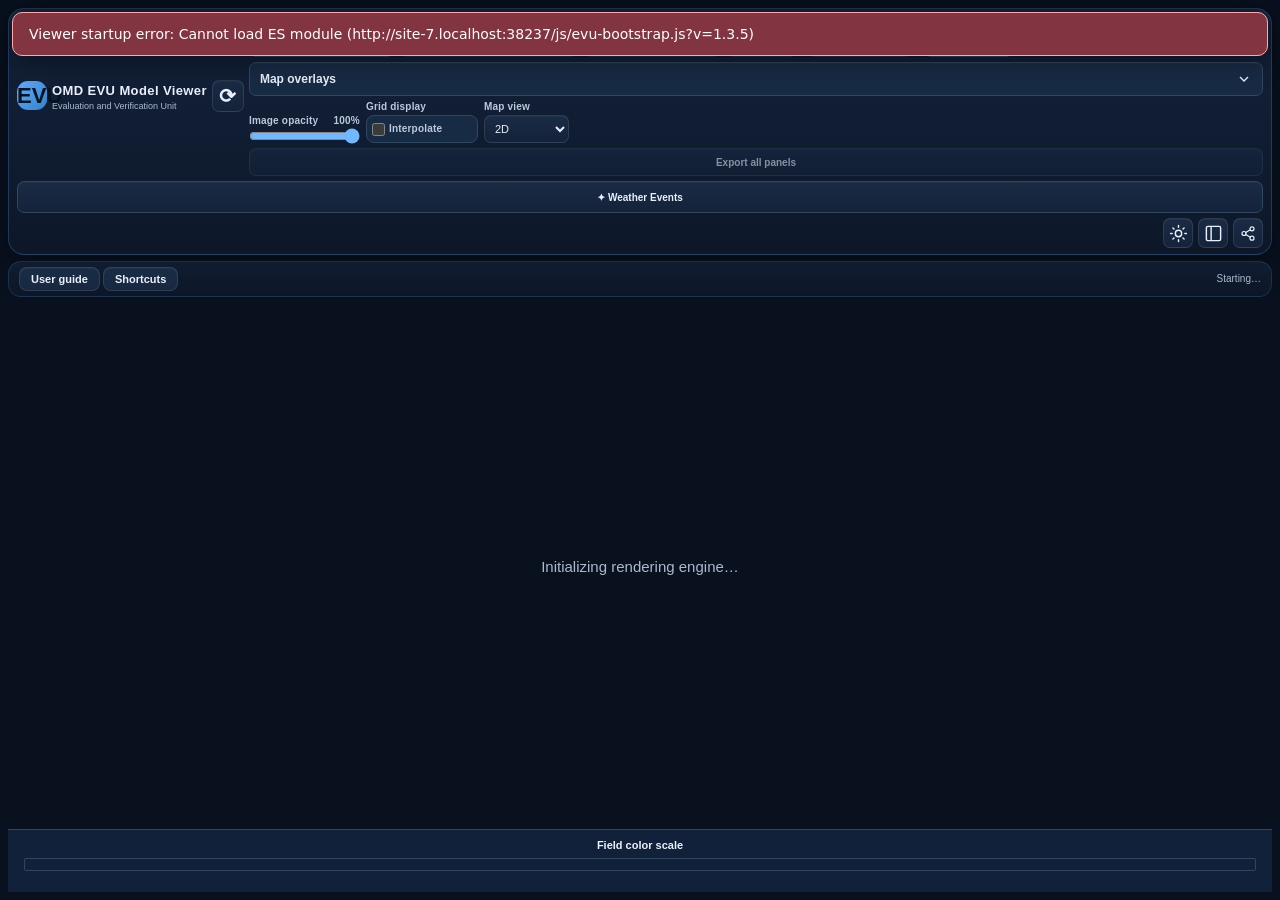
==== commit ea669c94: "Add files via upload" ====
--- a/index.html
+++ b/index.html
@@ -2,8 +2,8 @@
 <html lang="en">
 <head>
 <meta charset="utf-8"><meta http-equiv="Cache-Control" content="no-cache, no-store, must-revalidate"><meta http-equiv="Pragma" content="no-cache"><meta http-equiv="Expires" content="0"><meta name="viewport" content="width=device-width, initial-scale=1"><meta name="theme-color" content="#09111f">
-<title>OMD EVU Model Viewer | GPU weather + 3D terrain v1.2.82</title>
-<link rel="stylesheet" href="css/styles.css?v=1.2.82">
+<title>OMD EVU Model Viewer | GPU weather + 3D terrain v1.3.5</title>
+<link rel="stylesheet" href="css/styles.css?v=1.3.5">
 <!-- Main application: MapLibre 6 native terrain weather shaders. -->
 <link rel="stylesheet" href="vendor-v6/maplibre-gl.css?v=6.16.0">
 <script>
@@ -41,7 +41,7 @@
 /* Release preflight before application initialization, even on cached HTML.
    Do not modify localStorage, indexedDB or forecast data. */
 (function(){
- const current=window.EVU_DOCUMENT_VERSION='1.2.82';
+ const current=window.EVU_DOCUMENT_VERSION='1.3.5';
  const parts=s=>/^\d+\.\d+\.\d+$/.test(String(s||''))?s.split('.').map(Number):null;
  const newer=(v)=>{const a=parts(v),b=parts(current);return !!a&&!!b&&a.some((n,i)=>n!==b[i]&&a.slice(0,i).every((m,j)=>m===b[j])&&n>b[i]);};
  window.EVU_EARLY_RELEASE_GATE=(async()=>{
@@ -63,7 +63,7 @@
  })();
 })();
 </script>
-<script type="module" src="js/evu-bootstrap.js?v=1.2.82"></script>
+<script type="module" src="js/evu-bootstrap.js?v=1.3.5"></script>
 </head>
 <body>
 <header class="toolbar">
@@ -107,12 +107,17 @@
         <label id="contourOption" class="contour-switch style-editable" data-style-layer="contours" hidden title="Display optional shaded-field contours"><input type="checkbox" id="contourToggleBtn"><span>Contours</span></label>
         <label id="dewpointOption" class="contour-switch style-editable" data-style-layer="dewpoint" hidden title="Display isobaric dewpoint contours where same-level moisture data are published"><input type="checkbox" id="dewpointToggleBtn" checked><span>Dewpoint</span></label>
         <label id="spfhOption" class="contour-switch style-editable" data-style-layer="specificHumidity" hidden title="Display specific-humidity contours where native pressure-level moisture is available"><input type="checkbox" id="spfhToggleBtn"><span>Specific humidity</span></label>
-        <label id="lowTracksOption" class="contour-switch" hidden title="Show or hide surface-low trajectories, low-center markers and pressure labels for this product"><input type="checkbox" id="lowTracksToggleBtn" checked><span>Low tracks</span></label>
-        <label id="surfaceMSLPOption" class="contour-switch style-editable" data-style-layer="contours" hidden title="Overlay labeled MSLP isobars on this Surface plot; enabled by default"><input type="checkbox" id="surfaceMSLPToggleBtn" checked><span>MSLP isobars</span></label>
+        <label id="lowTracksOption" class="contour-switch" hidden title="Overlay official surface-low trajectories and center markers wherever MSLP is an available shaded-image choice"><input type="checkbox" id="lowTracksToggleBtn"><span>Low tracks</span></label><small id="lowTracksStatus" class="obs-count" role="status" aria-live="polite" hidden></small>
+
+        <label id="surfaceMSLPOption" class="contour-switch style-editable" data-style-layer="mslpContours" hidden title="Overlay labeled MSLP isobars on this Surface plot; enabled by default"><input type="checkbox" id="surfaceMSLPToggleBtn" checked><span>MSLP isobars</span></label>
         <label id="mslp850Option" class="contour-switch style-editable" data-style-layer="temperature" hidden title="Display dashed 850-hPa temperature isolines on MSLP"><input type="checkbox" id="mslp850ToggleBtn" checked><span>850-hPa Temp</span></label>
         <div id="obsControl" class="obs-switches" hidden>
           <label class="contour-switch" title="Synoptic Data METAR / ASOS / AWOS station observations"><input type="checkbox" id="obsSynoptic" checked><span>METARs</span></label>
           <label class="contour-switch" title="mPING crowd-sourced precipitation reports"><input type="checkbox" id="obsMping" checked><span>mPING</span></label>
+        </div>
+        <div id="amountReportsControl" class="obs-switches" hidden>
+          <label class="contour-switch" title="CoCoRaHS daily 24-hour amounts and observed snow depth (station-local report time)"><input type="checkbox" id="amountReportsCocorahs" checked><span>CoCoRaHS amounts</span></label>
+          <label class="contour-switch" title="Quantitative METAR precipitation, SNINCR depth increases, and measured snow depth where reported"><input type="checkbox" id="amountReportsMetar" checked><span>METAR amounts</span></label>
         </div>
         <div id="lightningControl" class="spc-switches" hidden>
           <label class="contour-switch" title="GLM satellite lightning flashes from the preceding hour, colored by age"><input type="checkbox" id="lightningToggleBtn"><span>GLM lightning</span></label>
@@ -124,6 +129,19 @@
       <small id="lightningCount" class="obs-count" aria-live="polite" hidden></small>
       <small id="spcCount" class="obs-count" aria-live="polite" hidden></small>
       <small id="obsCount" class="obs-count" aria-live="polite" hidden></small>
+      <small id="amountReportsCount" class="obs-count" aria-live="polite" hidden></small>
+        <fieldset id="surfaceWeatherOption" class="surface-weather-control" hidden title="Experimental objective surface weather analysis from MSLP, 2-m temperature/dewpoint and 10-m winds (not an official WPC analysis)">
+          <legend><label><input type="checkbox" id="surfaceWeatherToggleBtn"> Surface weather analysis</label></legend>
+          <div class="surface-weather-choices">
+            <label><input type="checkbox" id="surfaceWeatherCentersBtn" checked> H / L centers</label>
+            <label><input type="checkbox" id="surfaceWeatherPressureBtn" checked> Central pressure</label>
+            <label><input type="checkbox" id="surfaceWeatherFrontsBtn" checked> Fronts</label>
+            <label><input type="checkbox" id="surfaceWeatherTroughsBtn" checked> Troughs</label>
+            <label><input type="checkbox" id="surfaceWeatherDrylinesBtn" checked> Drylines</label>
+          </div>
+          <small class="surface-weather-note">Automated guidance; front and boundary positions are experimental, not official WPC analysis.</small>
+          <div class="surface-weather-status-row"><span id="surfaceWeatherStatus" class="surface-weather-status" role="status" aria-live="polite" hidden></span><button type="button" id="surfaceWeatherRetryBtn" class="surface-weather-retry" hidden title="Check whether missing or previously empty surface-weather overlay files are now published">Retry</button></div>
+        </fieldset>
       </div>
     </div>
     <div class="control map-layer-control" id="mapLayerControl">
@@ -151,6 +169,14 @@
   </div>
     <div class="weather-events-control"><button id="weatherEventsBtn" class="utility weather-events-launch" type="button" aria-haspopup="dialog" aria-controls="weatherEventsDialog" title="Browse experimental weather discoveries">✦ Weather Events</button></div>
 </header>
+<!-- Mobile playback: direct BODY child so sticky positioning survives toolbar scrolling. -->
+  <nav id="mobileFrameController" class="mobile-frame-controller" aria-label="Forecast playback controls">
+    <button id="mobileStepBackBtn" type="button" aria-label="Previous forecast frame" title="Previous forecast frame" disabled>◀◀</button>
+    <button id="mobilePlayPauseBtn" type="button" aria-label="Play forecast animation" aria-pressed="false" title="Play forecast animation" disabled>▶</button>
+    <button id="mobileStepForwardBtn" type="button" aria-label="Next forecast frame" title="Next forecast frame" disabled>▶▶</button>
+    <div class="mobile-frame-readout" aria-live="off"><strong id="mobileFrameLabel">F---</strong><small id="mobileFrameValidLabel">Valid UTC</small></div>
+  </nav>
+
 <div id="shareLinkToast" class="share-link-toast" hidden aria-hidden="true"></div>
 <div id="releaseUpdateNotice" class="release-update-notice" role="status" aria-live="polite" hidden><span id="releaseUpdateText">A newer viewer version is available.</span><button id="releaseUpdateBtn" type="button">Load update</button><button id="releaseUpdateDismiss" type="button" aria-label="Dismiss update notice">×</button></div>
 <div id="mapLayersMenuPopup" class="map-layers-menu-popup" role="group" aria-label="Map overlay visibility and appearance" hidden>
@@ -181,7 +207,7 @@
     <div id="fieldMenuItems" class="field-menu-items"></div>
   </div>
 </div>
-<div class="helper"><div class="helper-instructions"><button type="button" id="userGuideBtn" class="helper-guide" aria-haspopup="dialog" aria-controls="userGuideDialog">User guide</button> <button type="button" id="shortcutsBtn" class="helper-guide" aria-haspopup="dialog" aria-controls="shortcutsDialog">Shortcuts</button></div><span class="helper-status"><span id="dataStatus" role="status" aria-live="polite">Starting…</span><span id="citiesCredit" class="helper-credit" hidden>Cities: <a href="https://www.geonames.org/" target="_blank" rel="noopener noreferrer">GeoNames</a> (CC BY 4.0)</span><span id="roadsCredit" class="helper-credit" hidden>Road data: <a href="https://www.census.gov/programs-surveys/geography.html" target="_blank" rel="noopener noreferrer">U.S. Census Bureau TIGER/Line</a></span><span id="terrainCredit" class="helper-credit" hidden>Terrain <span id="terrainState" role="status" aria-live="polite"></span> · <a id="terrainProviderLink" href="https://mapterhorn.com/attribution/" target="_blank" rel="noopener noreferrer">Mapterhorn</a></span><small id="obsAttribution" class="obs-attribution helper-credit" hidden>Data: <a href="https://synopticdata.com/" target="_blank" rel="noopener noreferrer">Synoptic Data</a> · <a href="https://mping.ou.edu/" target="_blank" rel="noopener noreferrer">mPING (OU/NSSL)</a> · <a href="https://www.ncei.noaa.gov/products/goes-terrestrial-weather-abi-glm" target="_blank" rel="noopener noreferrer">GOES GLM</a></small></span></div>
+<div class="helper"><div class="helper-instructions"><button type="button" id="userGuideBtn" class="helper-guide" aria-haspopup="dialog" aria-controls="userGuideDialog">User guide</button> <button type="button" id="shortcutsBtn" class="helper-guide" aria-haspopup="dialog" aria-controls="shortcutsDialog">Shortcuts</button></div><span class="helper-status"><span id="dataStatus" role="status" aria-live="polite">Starting…</span><span id="citiesCredit" class="helper-credit" hidden>Cities: <a href="https://www.geonames.org/" target="_blank" rel="noopener noreferrer">GeoNames</a> (CC BY 4.0)</span><span id="roadsCredit" class="helper-credit" hidden>Road data: <a href="https://www.census.gov/programs-surveys/geography.html" target="_blank" rel="noopener noreferrer">U.S. Census Bureau TIGER/Line</a></span><span id="terrainCredit" class="helper-credit" hidden>Terrain <span id="terrainState" role="status" aria-live="polite"></span> · <a id="terrainProviderLink" href="https://mapterhorn.com/attribution/" target="_blank" rel="noopener noreferrer">Mapterhorn</a></span><small id="obsAttribution" class="obs-attribution helper-credit" hidden>Data: <a href="https://synopticdata.com/" target="_blank" rel="noopener noreferrer">Synoptic Data</a> · <a href="https://mping.ou.edu/" target="_blank" rel="noopener noreferrer">mPING (OU/NSSL)</a> · <a href="https://www.ncei.noaa.gov/products/goes-terrestrial-weather-abi-glm" target="_blank" rel="noopener noreferrer">GOES GLM</a> · <a href="https://www.cocorahs.org/" target="_blank" rel="noopener noreferrer">CoCoRaHS (CC BY 4.0)</a> · <a href="https://aviationweather.gov/" target="_blank" rel="noopener noreferrer">NOAA AWC</a></small></span></div>
 <div class="viewer-workspace">
   <main id="viewerGrid" class="viewer-grid" aria-label="Model comparison plots"><div class="startup">Initializing rendering engine…</div></main>
   <section id="sharedLegend" class="shared-legend" aria-label="Shared field color legend">
@@ -253,6 +279,15 @@
   <!-- user-guide-source-sha256: 306d27db17f1b14a33bc1bedec768e3ce4035f53349bccde092817242159eeec -->
   <div class="user-guide-scroll">
 <section class="guide-current" aria-label="Aviation weather and GFSv16/v17 v1.2.75"><h3>Aviation weather for regional and GFS model sets (v1.2.75)</h3><p><strong>Aviation weather</strong> is now a dedicated field menu containing <strong>Visibility, Ceiling height, and Flight category</strong>; these fields no longer appear in the Surface weather menu. Flight Category is now selectable for <strong>GFSv16 and GFSv17</strong> as well as RRFS/REFS/HRRR, using the same VLIFR/LIFR/IFR/MVFR/VFR palette and METAR colors. It remains excluded from the AI model set. New GFS model plots require the paired converter v1.4.63 to process native VIS and same-valid-time cloud ceiling (AGL) and derive flightcat. GFS categorical difference panels do not subtract category codes.</p><p><strong>Aviation analyses:</strong> for RRFS/REFS, and for GFS's analysis panel, published URMA fields are preferred, then RTMA, then RAP where available for the exact valid time. In GFS, the GFSv16 F000 model analysis is the final fallback when the observational analysis is unavailable. The analysis panel title identifies the actual selected source. Other GFS analysis plots retain their existing behavior. The converter offers <code>gfs_to_zarr.py --repair-aviation</code> to fill missing aviation fields in previously completed GFS hours without refetching unrelated fields.</p></section>
+<section class="guide-current" aria-label="Official Low tracks reporting v1.3.5"><h3>Low-track publication and valid-hour status (v1.3.5)</h3><p>When <strong>Data overlays → Low tracks</strong> is enabled, an affected MSLP-capable panel without current track information displays a small, nonblocking message. Forecast panels use official gettrk tracks, while F000 analysis panels use a separate experimental F000 diagnostic history. This distinguishes a not-yet-published model/cycle, an unprocessed forecast lead, a downloaded but empty current-time track set, and download errors. The Data overlays menu also summarizes availability across panels. A visible MSLP depression alone does not prove that the independently scheduled NCEP/GFDL gettrk job has produced a track: GFS/AI forecast runs normally wait until the first early checkpoint (default F012), and live plots at F006 can precede those records. A track marker is drawn only when an official fix exists at the exact selected valid hour inside the model's native domain; no cyclone centers are inferred or extrapolated from the map.</p></section>
+<section class="guide-current" aria-label="Low tracks as a Data overlay v1.3.5"><h3>Low tracks as a surface Data overlay (v1.3.5)</h3><p>There is no longer a standalone Low tracks plot. Select <strong>MSLP</strong>, <strong>2-m Temperature</strong>, <strong>2-m Dewpoint</strong>, <strong>2-m RH</strong>, <strong>10-m Wind</strong> or <strong>10-m Gust</strong>, then enable <strong>Data overlays → Low tracks</strong>. Tracks remain available regardless of whether MSLP or the original field is shaded, and do not affect MSLP isobars, H/L/front analysis, source data or difference calculation. The overlay starts off for first-time visitors, remembers explicit preferences, follows the chosen cycle and forecast hour, and appears in image exports when enabled. Forecast-track availability depends on independently published NCEP/GFDL gettrk metadata; F000 analysis histories use separate surface-weather diagnostics. Data overlays distinguishes unavailable from no active tracks. Older links using <code>field=lowtracks</code> open MSLP with tracks enabled.</p></section>
+<section class="guide-current" aria-label="F000 analysis low histories v1.3.5"><h3>F000 low-center history (v1.3.5)</h3><p>Analysis RAP F000 (hourly) and GFSv16 F000 (six-hourly) overlay paths accumulate low-center positions from the selected initialization through the displayed valid time. Independent F000 centers are linked conservatively only across successive available timestamps; missing hours are never bridged. Earlier paths remain visible as history. The source is the experimental surface-weather analysis, not the official GFDL VortexTracker. Missing, incomplete and empty F000 diagnostic series are reported on affected panels and in Data overlays. Publication requires converter v1.4.94.</p></section>
+<section class="guide-current" aria-label="Signed difference interpolation safeguard v1.3.3"><h3>Difference field interpolation (v1.3.3)</h3><p>When interpolation is enabled, the GPU now shields signed difference textures from missing-value sentinel contamination. Invalid cells stay fully masked, while display-only texture inputs use neighboring valid values instead of extreme negative missing markers. This addresses spurious thin blue lines near gaps or edges in difference images without changing native data, cursor samples, contour values, exported differences, or your interpolation preference.</p></section>
+<section class="guide-current" aria-label="Synoptic feature decluttering v1.3.3"><h3>Synoptic centers and coastal-front screening (v1.3.3)</h3><p>The companion converter v1.4.93 now applies stronger, synoptic-scale pressure prominence and multi-direction support before identifying distinct H/L centers, plus coastline-aware frontal screening that rejects shore-parallel land/water thermal gradients without convincing pressure and wind evidence. The browser also spaces H/L labels farther apart when zoomed out, including pressure values. Genuine dynamically supported coastal fronts remain eligible. <strong>Automated boundaries are experimental, not official WPC analyses.</strong> Published surface-weather GeoJSON regenerates incrementally under the existing independent producer; the official cyclone research archive is unchanged.</p></section>
+<section class="guide-current" aria-label="Synoptic feature identification v1.2.93"><h3>Synoptic surface analysis refinements (v1.2.93)</h3><p>Data overlays lists ordinary weather-layer switches first, followed by a full-width <strong>Surface weather analysis</strong> section. The companion converter v1.4.91 uses multilevel, contiguous frontal-evidence diagnostics: a candidate must have a coherent thermal gradient and corroborating near-surface pressure-trough, wind shift, or convergence evidence. Broad high-pressure centers are searched at multiple spatial scales. The automated fronts remain <strong>experimental guidance, not official WPC boundaries</strong> and are not guaranteed to match subjective WPC analyses. Older GeoJSON analyses refresh in the background under the new algorithm; unavailable or empty features remain clearly distinguished in panel status messages.</p></section>
+<section class="guide-current" aria-label="Surface weather defaults and error details v1.2.92"><h3>Surface weather status and defaults (v1.2.92)</h3><p>The experimental <strong>Surface weather analysis</strong> overlay now starts <strong>OFF</strong>, including after upgrading from a version that enabled it automatically. When you turn it on, that choice is remembered for subsequent visits. A panel status message appears above the fullscreen control and distinguishes an unavailable overlay (HTTP 404/410) from access denial (HTTP 401/403), a busy server (HTTP 429), a server error, an invalid GeoJSON response, and a valid analysis with no features. For technical details, hover the panel message or the Data overlays summary to see the error and requested GeoJSON path. The status is omitted from image/video exports.</p></section>
+<section class="guide-current" aria-label="Surface weather availability feedback v1.2.91"><h3>Surface weather data availability (v1.2.91)</h3><p>With <strong>Surface weather analysis</strong> enabled, each eligible model panel reports when its overlay is <strong>loading</strong>, <strong>not yet published for that model/hour</strong>, <strong>unavailable due to a download failure</strong>, or <strong>successfully loaded with no detected features</strong>. These are different conditions. A published file may contain zero fronts, centers or boundaries, or may contain features hidden by the selected overlay types. The Data overlays menu summarizes the active panels and has a <strong>Retry</strong> button for missing, failed, or empty frames; retry checks the current published data again. Successful overlays display a feature count in the menu; status messages on the map disappear when features are available. These UI messages do not appear in PNG/GIF/video exports.</p></section>
+<section class="guide-current" aria-label="Automated surface weather analysis v1.2.90"><h3>Surface weather analysis overlay (v1.2.90)</h3><p>For MSLP and surface plots that support MSLP, the <strong>Data overlays → Surface weather analysis</strong> controls display automatically detected high/low centers and pressure values, cold/warm/stationary front candidates, drylines and surface troughs. Symbols follow familiar meteorological map conventions. Only model cycles and valid hours with published GeoJSON are drawn. Frontal positions are objective experimental guidance, <strong>not official WPC analyses</strong>. Occlusions are drawn only when provided by independently validated features. Exported panel PNGs, multi-panel PNGs and GIF frames include these overlays when active. To populate maps, install the companion converter and enable its surface-weather producer.</p></section>
 <section class="guide-current" aria-label="Flight Category, MSLP image choices and terrain Globe behavior v1.2.71"><h3>Flight Category and enhanced Surface plots (v1.2.71)</h3><p><strong>Surface weather → Flight Category</strong> plots a discrete category derived from the most restrictive of same-hour visibility and ceiling: VLIFR (purple), LIFR (magenta), IFR (red), MVFR (blue), VFR (green). Values at exactly 0.5/1/3/5 statute miles or 200/500/1000/3000 ft AGL follow standard category boundaries; a missing value does not become zero. Available METAR markers use identical category colors and popups show Flight Category with available ceiling/visibility.</p><p>For <strong>2-m Temperature, 2-m Dewpoint, 2-m RH, 10-m Wind and 10-m Gust</strong>, a shaded-image radio selection switches between the original primary field and MSLP. Independently overlaid <strong>MSLP isobars are ON by default</strong> on all five fields; toggle them using the MSLP contours checkbox. Individual and multi-panel PNG/GIF exports follow the same selection and contour controls. <strong>Terrain</strong> is disabled in Globe projection and is switched off when entering Globe; return to 2D to enable it. The original Mixed precipitation colors remain unchanged. Flight Category requires the accompanying converter v1.4.62 to publish the derived model/analysis field.</p></section>
 <section class="guide-current" aria-label="Visibility, ceiling and Ptype analysis v1.2.70"><h3>Visibility, ceiling and RAP/MRMS verification (v1.2.70)</h3><p>The Surface menu now includes Visibility (mi) and Ceiling height (AGL, ft). On these fields, METAR circles use the same plot color scale; clicking a METAR shows available visibility and ceiling with its time and precipitation type. Recent observations are checked without the previous 30-minute wait and refresh roughly every minute. Analysis precipitation type now uses RAP F000, and Reflectivity with Ptype overlays MRMS reflectivity with same-valid-time RAP F000 categories. Mixed precipitation retains its original yellow/amber presentation. <strong>New native fields and observation JSON updates require converter/producer publication</strong>—see <a href="CONVERTER_DATA_REQUIREMENTS.md">data requirements</a>. The live-style multi-panel PNG/GIF contours from v1.2.68 are preserved; individual PNGs are unchanged.</p></section>
 <section class="guide-current" aria-label="AI point time-series forecast cadence v1.2.65"><h3>AI time-series lines corrected (v1.2.65)</h3><p>On the AI / GFS / GEFS workspace, point time series now sample F000, F006, F012, and subsequent selectable six-hour leads through F240, connecting adjacent available values and leaving gaps for genuinely unavailable leads. The GFSv16/v17 workspace remains three-hourly, and RRFS/REFS remains hourly. The lines use a visible three-pixel stroke; stored data, field values, and accumulation-bar behavior are unchanged.</p></section>
@@ -348,8 +383,10 @@
 </tr>
 </tbody>
 </table>
+<p><strong>Mobile VCR playback:</strong> The forecast controller directly beneath the viewer header stays visible even when <strong>Controls</strong> is closed. Use ◀◀ / ▶▶ to step between forecast frames, ▶ to play and Ⅱ to pause. The compact readout displays the selected forecast hour and valid UTC time; open Controls to change cycle or playback speed.</p>
 <p>On phones, use the slim <strong>↕ Scroll</strong> rail at the right edge of any model panel to scroll the page without accidentally panning the map. A tap on the rail advances to the next panel. Swiping directly on a weather map continues to pan/zoom that map. When the device has sufficient WebGL resources, all nine configured maps are initialized without having to scroll each one into view. On resource-limited devices, off-screen maps may pause and reactivate as needed.</p>
 <p>You can switch between dark and light appearance. On desktop, the controls can be placed at the top or left side. <strong>Share</strong> copies a link to the current field, forecast hour, and map view.</p>
+<p><strong>Contour line style:</strong> Right-click a Data overlays checkbox for Contours, MSLP isobars, Height, temperature, wind-speed contours, Dewpoint or Specific humidity. Choose Default (field-specific), Solid, Dashed, Dotted or Dash-dot. Defaults preserve existing contour styles. The selected line pattern applies to live maps and PNG exports, follows the existing dark/light theme preferences, and Reset restores the original field-specific pattern. Wind barbs, wind tracers and geographic outlines are unaffected.</p>
 <p><strong>Map appearance:</strong> State/Country and Map background are enabled by default; Counties and Terrain start off. Turning off State/Country removes coastlines and state/country boundaries, while Counties has its own independent checkbox and appearance settings. Turning off Map background uses solid black in light mode or solid white in dark mode behind the weather shading. On desktop, <strong>right-click anywhere inside the checkbox label box</strong> (including its text or padding) for State/Country, Counties, Terrain, Map background, Contours, Wind, Wave direction, Wind-wave direction, or Swell direction (for the corresponding marine field), Height, or 850-hPa Temp to open the appearance editor. Choose a solid color and line thickness, and adjust Density (0.5–2.0×) to control how many symbols or contour lines appear. State/Country outline density controls geographic detail; Counties and Terrain offer opacity instead of density. Map background has no density setting. Use Reset for defaults. Normal left-clicking still turns each overlay on and off. Appearance preferences are saved separately for <strong>dark mode and light mode</strong>. Color, thickness, and density changes apply only to the active theme, and custom map outlines remain scoped by model set and field. Observation markers are not restyled. Map background controls the fill color; its thickness slider does not change map-outline width. State/Country have their own independent thickness setting, saved for the selected field and model set.</p>
   </section>
   <section id="guide-inspect">
@@ -478,6 +515,7 @@
     <label id="overlayStyleCityNamesRow" class="overlay-style-auto" for="overlayStyleCityNames" hidden><input id="overlayStyleCityNames" type="checkbox" checked> Show city label</label>
     <div id="overlayStyleCityFontRow" class="overlay-style-density-row" hidden><label for="overlayStyleCityFont">City label font size <output id="overlayStyleCityFontValue">12 px</output></label><input type="range" id="overlayStyleCityFont" min="9" max="28" step="1" value="12"></div>
     <label id="overlayStyleCitiesValuesRow" class="overlay-style-auto" for="overlayStyleCitiesValues" hidden><input id="overlayStyleCitiesValues" type="checkbox" checked> Display value at city</label>
+    <div id="overlayStyleLineStyleRow" class="overlay-style-line-row" hidden><label for="overlayStyleLineStyle">Contour line style</label><select id="overlayStyleLineStyle" aria-label="Contour line style"><option value="auto">Default (field-specific)</option><option value="solid">Solid</option><option value="dashed">Dashed</option><option value="dotted">Dotted</option><option value="dash-dot">Dash-dot</option></select><small>Changes the line pattern for this contour type in maps and PNG exports. Default retains the meteorological pattern.</small></div>
     <label for="overlayStyleWidth">Thickness <output id="overlayStyleWidthValue">1.0×</output></label><input type="range" id="overlayStyleWidth" min="0.5" max="4" step="0.1" value="1" aria-label="Line thickness multiplier">
     <div id="overlayStyleTracerSpeedRow" class="overlay-style-density-row" hidden><label for="overlayStyleTracerSpeed">Animation speed <output id="overlayStyleTracerSpeedValue">2.5×</output></label><input type="range" id="overlayStyleTracerSpeed" min="0.25" max="5" step="0.25" value="2.5" aria-label="Wind tracer animation speed multiplier"><small>Changes visual animation speed only; wind-driven directions and relative speeds are preserved. Independent of playback speed and particle density.</small></div>
     <div id="overlayStyleOpacityRow" class="overlay-style-density-row" hidden><label for="overlayStyleOpacity">Terrain opacity <output id="overlayStyleOpacityValue">80%</output></label><input type="range" id="overlayStyleOpacity" min="0" max="100" step="5" value="80" aria-label="Terrain opacity percentage"><small>Controls terrain shading only; forecast Image opacity is independent.</small></div>
--- a/css/styles.css
+++ b/css/styles.css
@@ -1686,3 +1686,138 @@
 /* Terrain is intentionally unavailable in Globe projection. */
 #terrainOption.projection-unavailable {opacity:.48;cursor:not-allowed}
 #terrainOption.projection-unavailable input {cursor:not-allowed}
+
+/* v1.2.84: low tracks are above isobars, wind tracers and geography canvases.
+   The canvas is display-only; MapLibre circle layers still receive clicks. */
+.low-track-overlay{position:absolute;inset:0;z-index:6;width:100%;height:100%;
+ pointer-events:none;display:none;}
+.panel-viewport.has-low-tracks .plot-label,
+.panel-viewport.has-low-tracks .point-info,
+.panel-viewport.has-low-tracks .notice{z-index:8;}
+
+/* v1.2.85: MapLibre popups are portaled into .map-frame, above the separate
+   visual track canvas. They remain managed by MapLibre for movement/close. */
+.map-frame > .maplibregl-popup.evu-low-track-popup{
+ z-index:9;pointer-events:auto;
+}
+
+/* Numeric precipitation/snowfall/depth observations; two-stage contrast halo in canvas. */
+.amount-reports-overlay{position:absolute;inset:0;z-index:7;width:100%;height:100%;pointer-events:none;display:none;}
+
+/* v1.2.90: vector surface-weather annotations above contour/city layers, below reports. */
+.evu-surface-weather-canvas{position:absolute;inset:0;z-index:6;width:100%;height:100%;pointer-events:none;}
+.surface-weather-control{border:1px solid var(--line,rgba(148,163,184,.35));border-radius:7px;padding:7px 9px;margin:3px 0;min-width:0;}
+.surface-weather-control legend{font-weight:600;font-size:12px;padding:0 4px;}
+.surface-weather-control label{display:inline-flex;gap:5px;align-items:center;cursor:pointer;font-size:12px;}
+.surface-weather-choices{display:flex;flex-wrap:wrap;gap:5px 12px;align-items:center;}
+.surface-weather-note{display:block;font-size:10px;opacity:.75;line-height:1.35;margin-top:5px;}
+.surface-weather-control:not(:has(#surfaceWeatherToggleBtn:checked)) .surface-weather-choices{opacity:.45;}
+
+/* v1.2.91 — distinguish unavailable synoptic data from a valid empty analysis.
+   Lightweight DOM status is not part of the exported weather canvas/video. */
+.surface-weather-status-row{display:flex;align-items:center;gap:8px;margin-top:5px;min-width:0;}
+.surface-weather-status{display:block;min-width:0;flex:1 1 auto;overflow-wrap:anywhere;font-size:10px;line-height:1.4;color:var(--muted,#b8c6d6);}
+.surface-weather-retry{flex:0 0 auto;padding:3px 8px!important;min-height:23px!important;height:auto!important;border-radius:6px!important;font-size:10px!important;}
+.surface-weather-panel-status{position:absolute;right:8px;bottom:46px;z-index:9;pointer-events:none;
+ max-width:min(90%,300px);padding:4px 7px;border-radius:6px;border:1px solid rgba(170,190,211,.32);
+ background:rgba(6,17,29,.88);color:#f0f5fa;font:600 10px/1.35 system-ui,sans-serif;
+ text-align:right;box-shadow:0 1px 5px rgba(0,0,0,.17);}
+.surface-weather-panel-status[data-status="missing"],.surface-weather-panel-status[data-status="error"]{border-color:rgba(234,169,84,.68);color:#ffdda7;}
+.surface-weather-panel-status[data-status="empty"],.surface-weather-panel-status[data-status="filtered"]{color:#d0d9e5;}
+.surface-weather-panel-status[data-status="loading"]{color:#9fd9ff;}
+.surface-weather-panel-status[hidden],.surface-weather-status[hidden],.surface-weather-retry[hidden]{display:none!important;}
+@media(max-width:600px){.surface-weather-panel-status{right:6px;bottom:44px;max-width:85%;padding:3px 6px;font-size:9px;}}
+
+/* v1.2.93: show ordinary overlay switches first and the surface analysis as
+   a full-width section beneath them. Works in detached popup and side panels. */
+.map-layers-menu-popup .overlays-switches > .surface-weather-control{
+  grid-column:1 / -1;min-width:0;width:100%;max-width:100%;box-sizing:border-box;
+  margin-top:8px;padding:10px 12px;
+}
+.map-layers-menu-popup .surface-weather-control .surface-weather-choices{
+  display:grid;grid-template-columns:repeat(2,minmax(0,1fr));gap:8px 12px;
+}
+.map-layers-menu-popup .surface-weather-control .surface-weather-choices label{
+  min-width:0;white-space:normal;
+}
+#dataOverlaysPopup > .surface-weather-control{flex:1 1 100%;box-sizing:border-box;max-width:100%;}
+@media(max-width:400px){
+ .map-layers-menu-popup .surface-weather-control .surface-weather-choices{grid-template-columns:1fr 1fr;gap:7px 8px;}
+ .map-layers-menu-popup .overlays-switches>.surface-weather-control{padding:8px;}
+}
+/* Actual detached Data overlays popup is a BODY child (not the Map layers
+   popup). Span both columns here; otherwise the fieldset occupies half-width. */
+body > #dataOverlaysPopup.data-overlays-menu-popup.menu-open > #surfaceWeatherOption{
+  grid-column:1 / -1;
+  width:100%;min-width:0;max-width:100%;box-sizing:border-box;
+  margin:9px 0 0;
+  padding:10px 12px;
+}
+body > #dataOverlaysPopup.data-overlays-menu-popup.menu-open #surfaceWeatherOption .surface-weather-choices{
+  display:grid;
+  grid-template-columns:repeat(2,minmax(0,1fr));
+  gap:8px 10px;
+}
+body > #dataOverlaysPopup.data-overlays-menu-popup.menu-open #surfaceWeatherOption label{
+  min-width:0;white-space:normal;
+}
+
+/* v1.2.96 - legible quantitative labels and report popups over the overlay canvas. */
+.map-frame > .maplibregl-popup.evu-report-popup{z-index:13!important;pointer-events:auto;}
+
+/* v1.3.1 — mobile playback remains pinned to the viewport while scrolling.
+   It must be a direct BODY child: sticky inside the short toolbar cannot
+   persist after the toolbar itself has scrolled offscreen. */
+.mobile-frame-controller{display:none}
+@media(max-width:800px){
+ /* Use the DOCUMENT scrollport, not a non-scrolling overflow:auto BODY. */
+ body{overflow:visible;grid-template-rows:auto auto auto minmax(65vh,1fr)}
+ html{scroll-padding-top:calc(56px + env(safe-area-inset-top, 0px))}
+ body > .mobile-frame-controller{
+  position:sticky;top:env(safe-area-inset-top, 0px);z-index:250;
+  display:flex;align-items:center;justify-content:center;
+  align-self:start;gap:6px;min-width:0;width:100%;
+  margin:0;padding:5px 7px;min-height:48px;
+  background:var(--surface,#101f34);color:var(--text,#edf3fb);
+  border:1px solid var(--border,#35516f);border-radius:10px;
+  box-shadow:0 5px 14px rgba(0,0,0,.22);
+  -webkit-backdrop-filter:blur(9px);backdrop-filter:blur(9px);
+ }
+ body > .mobile-frame-controller button{
+  display:grid;place-items:center;min-width:44px;width:44px;height:38px;
+  flex:0 0 44px;padding:0;border-radius:8px;font-size:15px;
+  touch-action:manipulation;
+ }
+ body > .mobile-frame-controller button.is-playing{
+  background:rgba(98,173,255,.25);border-color:var(--accent,#62adff)
+ }
+ .mobile-frame-readout{display:flex;flex:1 1 auto;min-width:0;max-width:175px;flex-direction:column;text-align:center;gap:2px;line-height:1.15}
+ .mobile-frame-readout strong{font-size:14px;font-variant-numeric:tabular-nums;color:var(--text,#edf3fb)}
+ .mobile-frame-readout small{font-size:10px;color:var(--muted,#aebdd0);white-space:nowrap;overflow:hidden;text-overflow:ellipsis;font-variant-numeric:tabular-nums}
+}
+@media(max-width:365px){
+ body > .mobile-frame-controller{gap:4px;padding:4px}
+ body > .mobile-frame-controller button{min-width:42px;width:42px;flex-basis:42px}
+ .mobile-frame-readout{max-width:125px}
+}
+.overlay-style-line-row{display:grid;gap:6px}
+.overlay-style-line-row[hidden]{display:none!important}
+.overlay-style-line-row label{font-size:12px;font-weight:700}
+.overlay-style-line-row select{width:100%;height:36px;background:var(--panel,#182c3a);color:var(--text,#eef4f7);border:1px solid var(--border,#637b90);border-radius:8px}
+.overlay-style-line-row small{font-size:10px;line-height:1.4;color:var(--muted,#aebdd0)}
+
+/* v1.3.5: concise per-panel official-track availability, shown only with the
+   Low tracks overlay selected. Never cover the shaded map with a full notice.
+   Keep it separate from the surface-weather detector's own status chip. */
+.low-track-panel-status{position:absolute;right:8px;bottom:77px;z-index:9;pointer-events:none;
+ max-width:min(87%,305px);padding:4px 7px;border-radius:6px;
+ border:1px solid rgba(170,190,211,.34);background:rgba(6,17,29,.88);
+ color:#d5dee9;font:600 10px/1.35 system-ui,sans-serif;text-align:right;
+ box-shadow:0 1px 5px rgba(0,0,0,.17);}
+.low-track-panel-status[data-status="unavailable"],
+.low-track-panel-status[data-status="legacy"],
+.low-track-panel-status[data-status="error"],
+.low-track-panel-status[data-status="partial"]{border-color:rgba(234,169,84,.68);color:#ffdda7;}
+.low-track-panel-status[data-status="incomplete"]{border-color:rgba(136,197,234,.50);color:#bbdef4;}
+.low-track-panel-status[hidden]{display:none!important;}
+@media(max-width:600px){.low-track-panel-status{right:6px;bottom:74px;max-width:85%;padding:3px 6px;font-size:9px;}}
